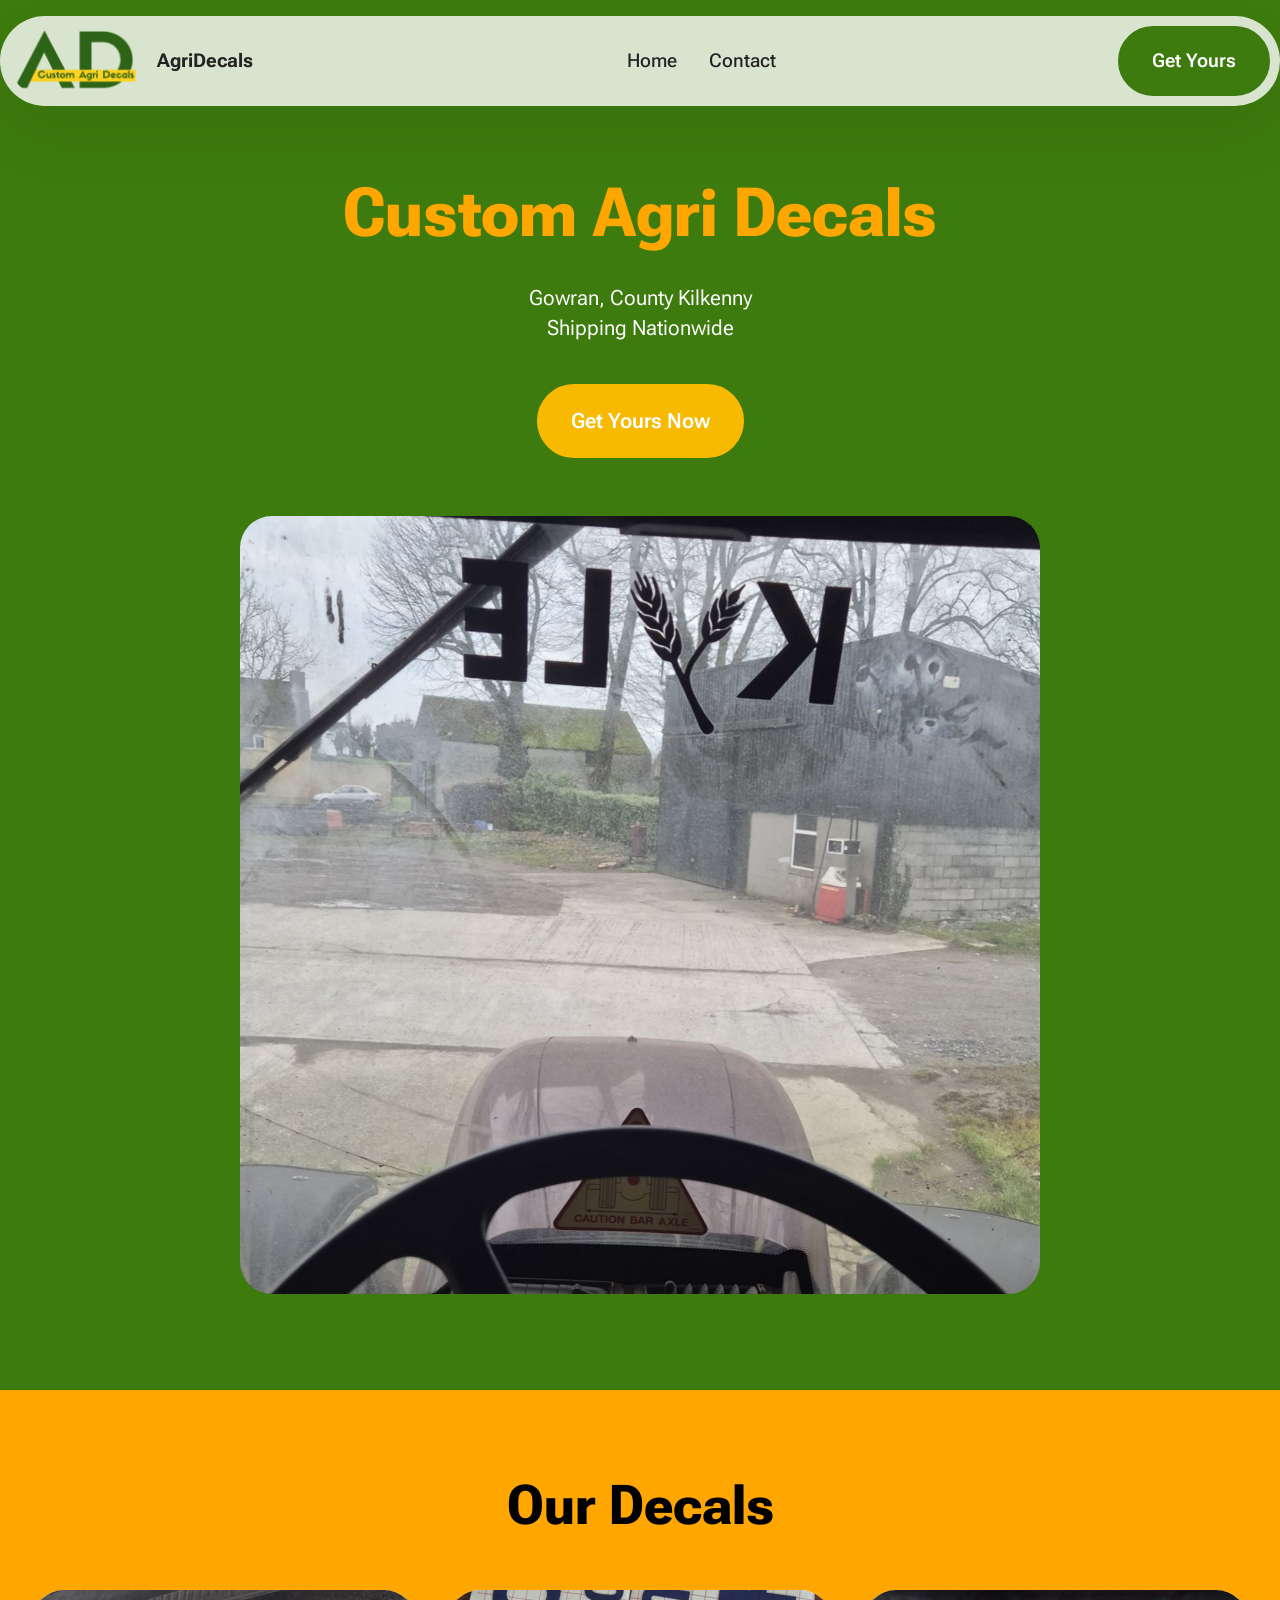
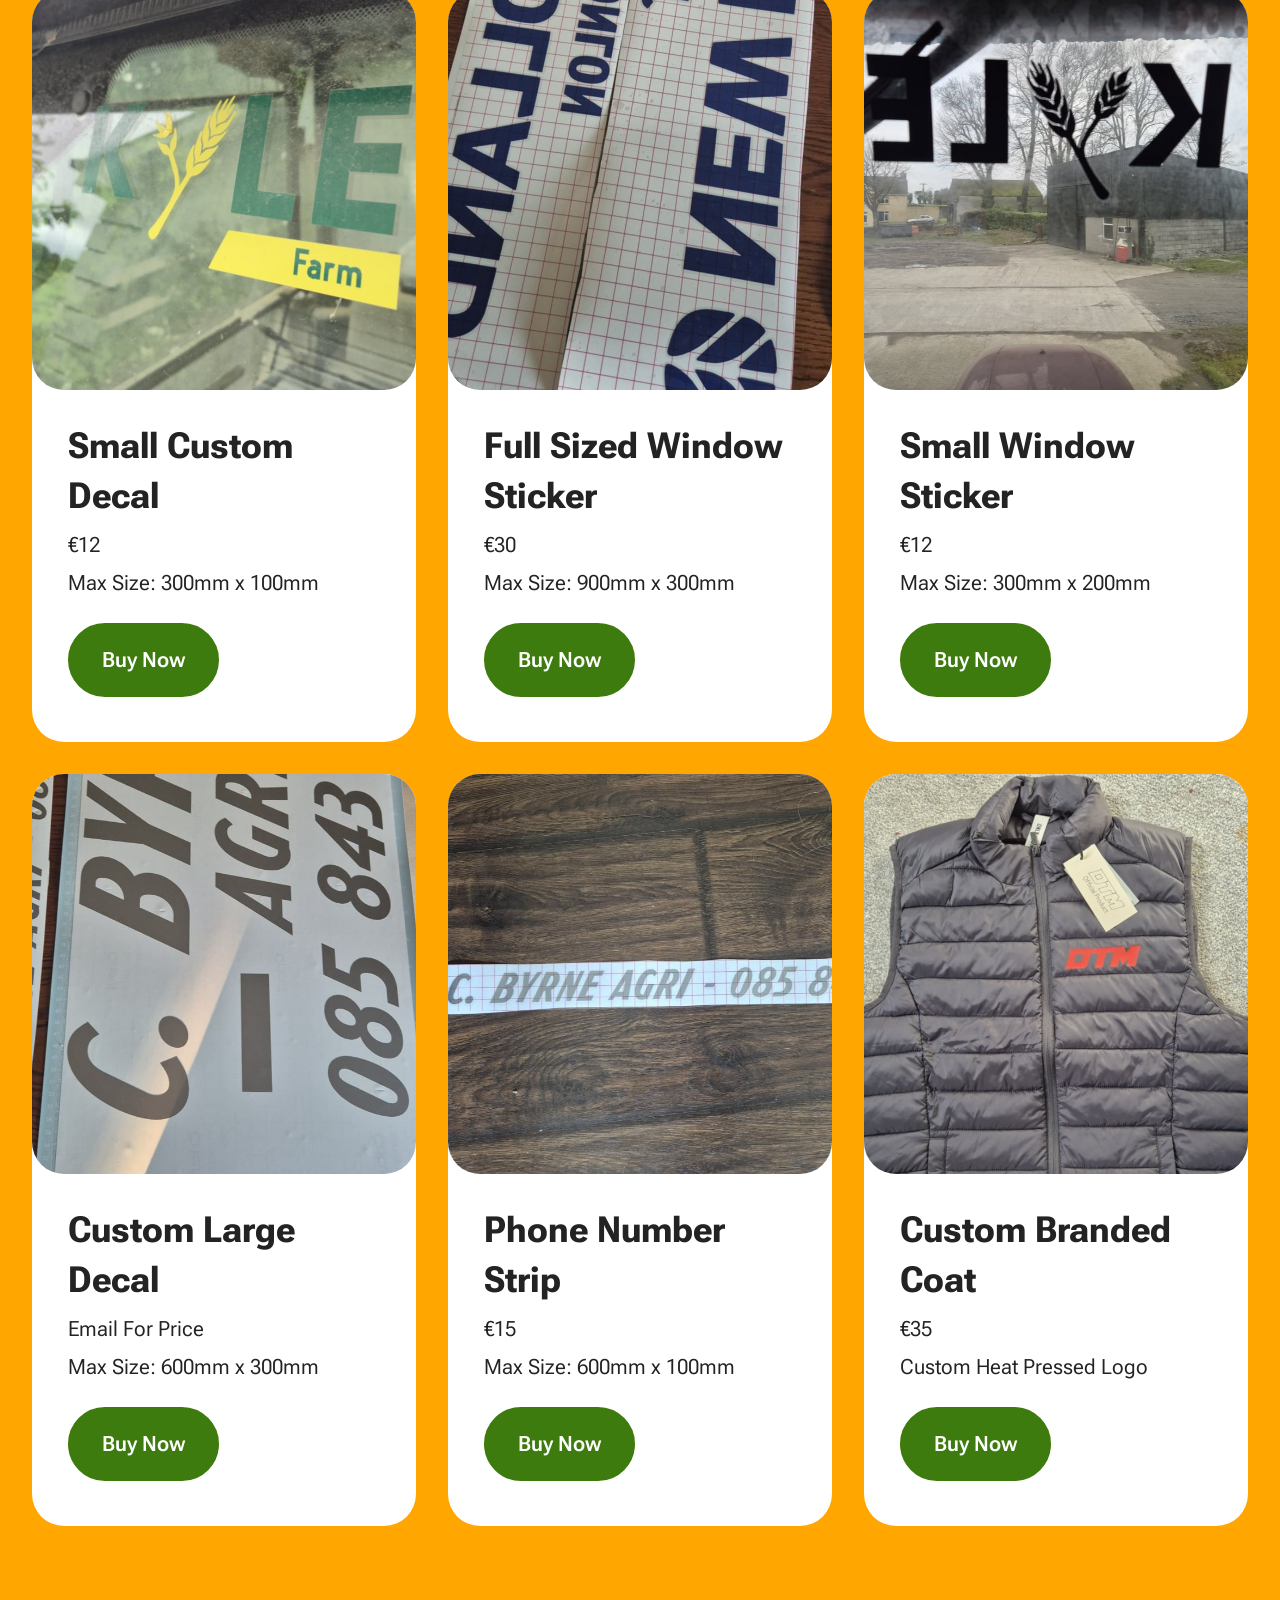
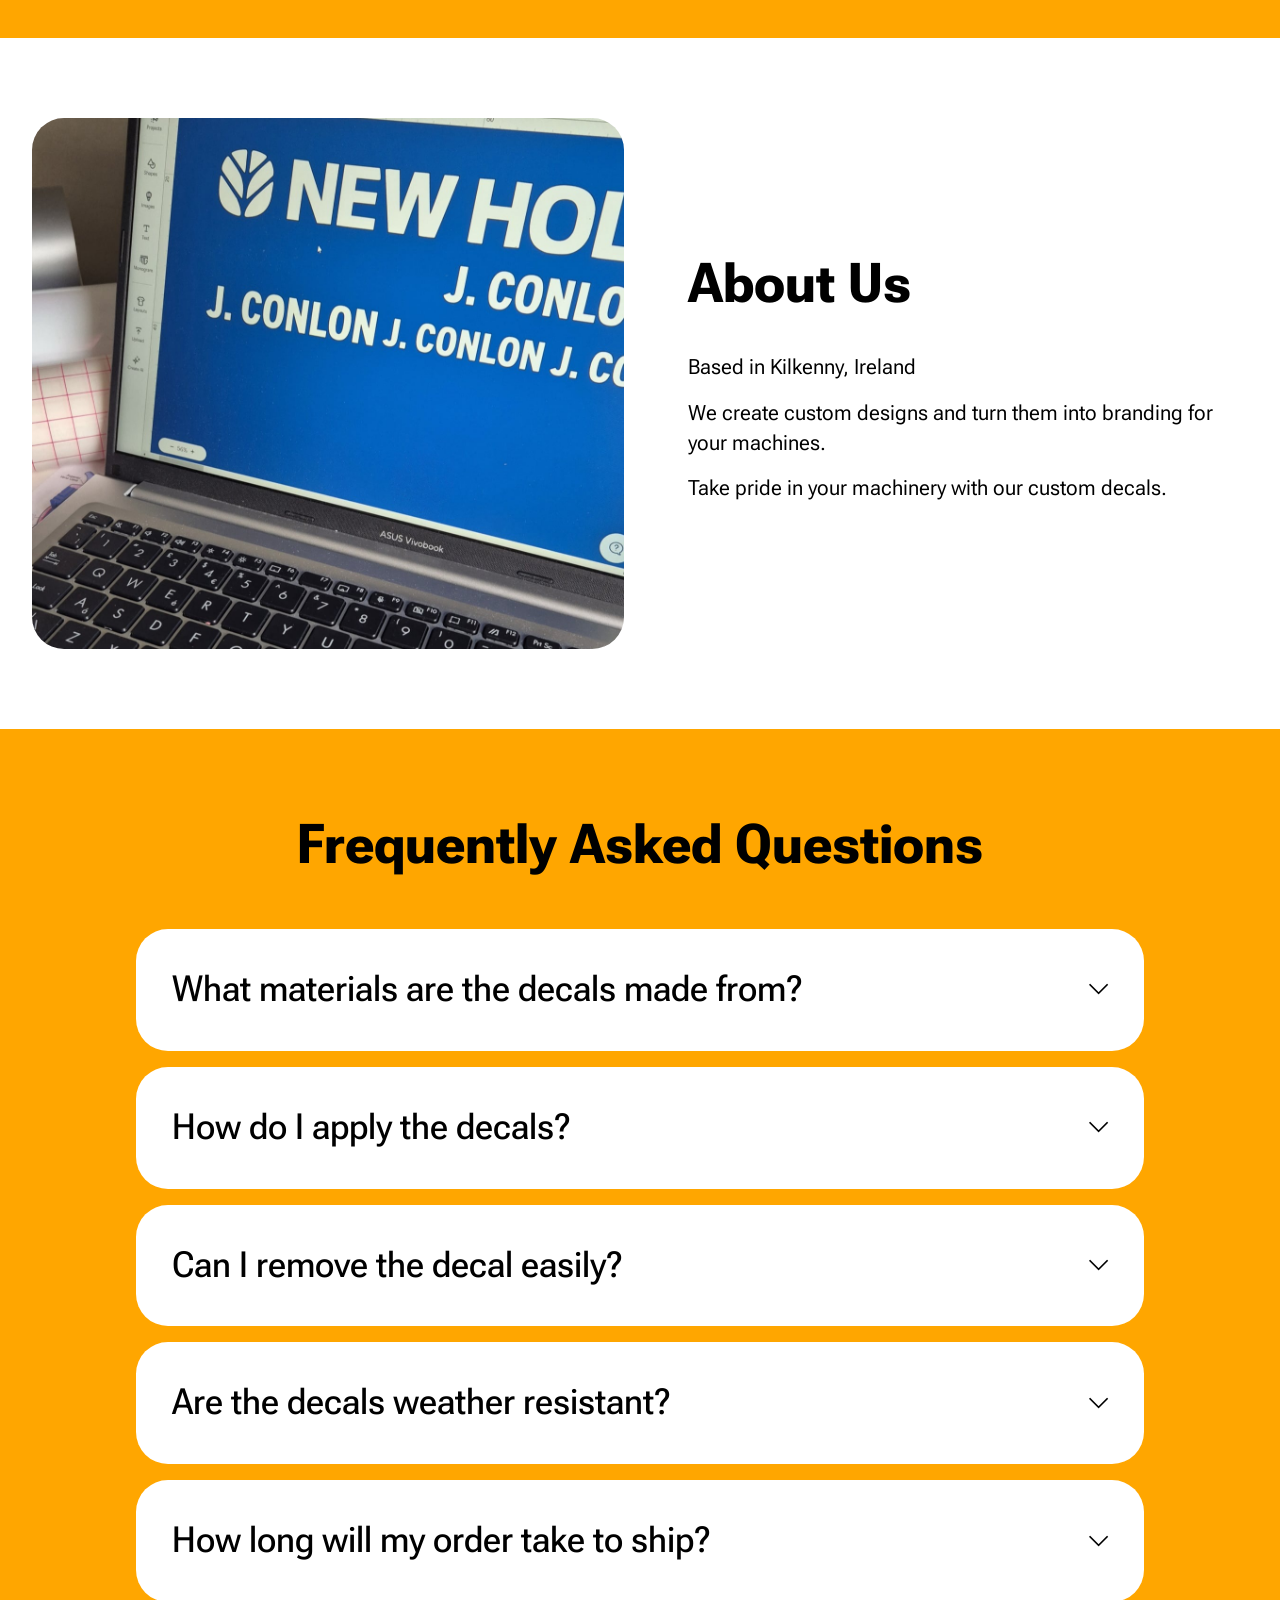
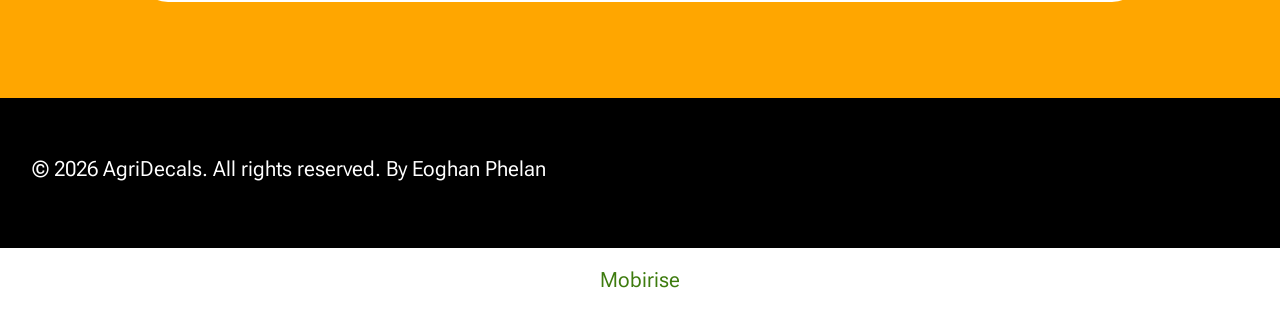
==== index.html @ 3535c344 "Add files via upload" ====
<!DOCTYPE html>
<html  >
<head>
  <!-- Site made with Mobirise Website Builder v6.1.12, https://mobirise.com -->
  <meta charset="UTF-8">
  <meta http-equiv="X-UA-Compatible" content="IE=edge">
  <meta name="generator" content="Mobirise v6.1.12, mobirise.com">
  <meta name="viewport" content="width=device-width, initial-scale=1, minimum-scale=1">
  <link rel="shortcut icon" href="assets/images/ad-128x128.png" type="image/x-icon">
  <meta name="description" content="Quality decals designed for your farm.">
  
  
  <title>AgriDecals</title>
  <link rel="stylesheet" href="assets/web/assets/mobirise-icons2/mobirise2.css">
  <link rel="stylesheet" href="assets/bootstrap/css/bootstrap.min.css">
  <link rel="stylesheet" href="assets/dropdown/css/style.css">
  <link rel="stylesheet" href="assets/theme/css/style.css">
  <link rel="preload" href="https://fonts.googleapis.com/css2?family=Roboto+Flex:wght@400;700&display=swap&display=swap" as="style" onload="this.onload=null;this.rel='stylesheet'">
  <noscript><link rel="stylesheet" href="https://fonts.googleapis.com/css2?family=Roboto+Flex:wght@400;700&display=swap&display=swap"></noscript>
  <link rel="preload" as="style" href="assets/mobirise/css/mbr-additional.css?v=1dNlRp"><link rel="stylesheet" href="assets/mobirise/css/mbr-additional.css?v=1dNlRp" type="text/css">

  
  
  
</head>
<body>
  
  <section data-bs-version="5.1" class="menu menu2 cid-vmfOux37Tw" once="menu" id="menu-5-vmfOux37Tw">
	

	<nav class="navbar navbar-dropdown navbar-fixed-top navbar-expand-lg">
		<div class="container">
			<div class="navbar-brand">
				<span class="navbar-logo">
					<a href="https://mobiri.se">
						<img src="assets/images/ad201-267x267.png" alt="Mobirise Website Builder" style="height: 4.3rem;">
					</a>
				</span>
				<span class="navbar-caption-wrap"><a class="navbar-caption text-black text-primary display-4" href="index.html">AgriDecals</a></span>
			</div>
			<button class="navbar-toggler" type="button" data-toggle="collapse" data-bs-toggle="collapse" data-target="#navbarSupportedContent" data-bs-target="#navbarSupportedContent" aria-controls="navbarNavAltMarkup" aria-expanded="false" aria-label="Toggle navigation">
				<div class="hamburger">
					<span></span>
					<span></span>
					<span></span>
					<span></span>
				</div>
			</button>
			<div class="collapse navbar-collapse" id="navbarSupportedContent">
				<ul class="navbar-nav nav-dropdown" data-app-modern-menu="true"><li class="nav-item">
						<a class="nav-link link text-black text-primary display-4" href="index.html">Home</a>
					</li>
					<li class="nav-item">
						<a class="nav-link link text-black text-primary display-4" href="page1.html" aria-expanded="false">Contact</a>
					</li></ul>
				
				<div class="navbar-buttons mbr-section-btn"><a class="btn btn-primary display-4" href="page2.html">Get Yours</a></div>
			</div>
		</div>
	</nav>
</section>

<section data-bs-version="5.1" class="header13 cid-vmfSdkfpuv" id="header13-0">
  

  
  

  <div class="align-center container">
    <div class="row justify-content-center">
      <div class="col-md-12 mb-5 content-head">
        <h1 class="mbr-section-title mbr-fonts-style display-1"><strong>Custom Agri Decals</strong></h1>
        <p class="mbr-text mbr-fonts-style mt-4 display-7">Gowran, County Kilkenny<br>Shipping Nationwide</p>
        <div class="mbr-section-btn mt-4"><a class="btn btn-warning display-7" href="page2.html">Get Yours Now</a></div>
      </div>
    </div>

    <div class="row justify-content-center">
      <div class="col-12 col-md-8">
        <img src="assets/images/20251228-145826-1695x2260.jpeg" alt="Mobirise Website Builder" title="">
      </div>
    </div>
  </div>
</section>

<section data-bs-version="5.1" class="pricing02 cid-vmfOux9OAW" id="product-list-9-vmfOux9OAW">
    
    
    <div class="container-fluid">
        <div class="row justify-content-center">
            <div class="col-12 content-head">
                <div class="mbr-section-head mb-5">
                    <h4 class="mbr-section-title mbr-fonts-style align-center mb-0 display-2"><strong>Our Decals</strong>
                    </h4>
                    
                    
                </div>
            </div>
        </div>
        <div class="row">
            <div class="item features-image col-12 col-md-6 col-lg-4">
                <div class="item-wrapper">
                    <div class="item-img">
                        <img src="assets/images/1000038123-883x1177.jpeg" alt="Mobirise Website Builder" data-slide-to="0" data-bs-slide-to="0">
                    </div>
                    <div class="item-content">
                        <h5 class="item-title mbr-fonts-style display-5"><strong>Small Custom Decal</strong></h5>
                        <h6 class="item-subtitle mbr-fonts-style display-7">€12</h6>
                        <p class="mbr-text mbr-fonts-style display-7">Max Size: 300mm x 100mm</p>
                        <div class="mbr-section-btn item-footer"><a href="https://wa.link/rd9r7d" class="btn item-btn btn-primary display-7">Buy Now</a></div>
                    </div>

                </div>
            </div>
            <div class="item features-image col-12 col-md-6 col-lg-4">
                <div class="item-wrapper">
                    <div class="item-img">
                        <img src="assets/images/20260526-2031311201-883x947.jpeg" alt="Mobirise Website Builder" data-slide-to="1" data-bs-slide-to="1">
                    </div>
                    <div class="item-content">
                        <h5 class="item-title mbr-fonts-style display-5"><strong>Full Sized Window Sticker</strong></h5>
                        <h6 class="item-subtitle mbr-fonts-style display-7">€30</h6>
                        <p class="mbr-text mbr-fonts-style display-7">Max Size: 900mm x 300mm</p>
                        <div class="mbr-section-btn item-footer"><a href="https://wa.link/hhfujn" class="btn item-btn btn-primary display-7">Buy Now</a></div>
                    </div>
                </div>
            </div>
            <div class="item features-image col-12 col-md-6 col-lg-4">
                <div class="item-wrapper">
                    <div class="item-img">
                        <img src="assets/images/20251228-145822-883x662.jpeg" alt="Mobirise Website Builder" data-slide-to="2" data-bs-slide-to="2">
                    </div>
                    <div class="item-content">
                        <h5 class="item-title mbr-fonts-style display-5"><strong>Small Window Sticker</strong></h5>
                        <h6 class="item-subtitle mbr-fonts-style display-7">€12</h6>
                        <p class="mbr-text mbr-fonts-style display-7">Max Size: 300mm x 200mm</p>
                        <div class="mbr-section-btn item-footer"><a href="https://wa.link/17fkig" class="btn item-btn btn-primary display-7">Buy Now</a></div>
                    </div>
                </div>
            </div>
            <div class="item features-image col-12 col-md-6 col-lg-4">
                <div class="item-wrapper">
                    <div class="item-img">
                        <img src="assets/images/20260526-203133-2-883x1568.jpeg" data-slide-to="3" data-bs-slide-to="3" alt="">
                    </div>
                    <div class="item-content">
                        <h5 class="item-title mbr-fonts-style display-5"><strong>Custom Large Decal</strong></h5>
                        <h6 class="item-subtitle mbr-fonts-style display-7">Email For Price</h6>
                        <p class="mbr-text mbr-fonts-style display-7">Max Size: 600mm x 300mm</p>
                        <div class="mbr-section-btn item-footer"><a href="https://wa.link/3hbka7" class="btn item-btn btn-primary display-7">Buy Now</a></div>
                    </div>
                </div>
            </div>
            
            <div class="item features-image col-12 col-md-6 col-lg-4">
                <div class="item-wrapper">
                    <div class="item-img">
                        <img src="assets/images/20260612-114249-883x1178.jpeg" data-slide-to="4" data-bs-slide-to="4" alt="">
                    </div>
                    <div class="item-content">
                        <h5 class="item-title mbr-fonts-style display-5"><strong>Phone Number Strip</strong></h5>
                        <h6 class="item-subtitle mbr-fonts-style display-7">€15</h6>
                        <p class="mbr-text mbr-fonts-style display-7">Max Size: 600mm x 100mm</p>
                        <div class="mbr-section-btn item-footer"><a href="https://wa.link/2amdon" class="btn item-btn btn-primary display-7">Buy Now</a></div>
                    </div>
                </div>
            </div><div class="item features-image col-12 col-md-6 col-lg-4">
                <div class="item-wrapper">
                    <div class="item-img">
                        <img src="assets/images/20260327-153416-883x1177.jpeg" data-slide-to="5" data-bs-slide-to="5" alt="">
                    </div>
                    <div class="item-content">
                        <h5 class="item-title mbr-fonts-style display-5"><strong>Custom Branded Coat</strong></h5>
                        <h6 class="item-subtitle mbr-fonts-style display-7">€35</h6>
                        <p class="mbr-text mbr-fonts-style display-7">Custom Heat Pressed Logo</p>
                        <div class="mbr-section-btn item-footer"><a href="https://wa.link/3839zt" class="btn item-btn btn-primary display-7">Buy Now</a></div>
                    </div>
                </div>
            </div>
        </div>
    </div>
</section>

<section data-bs-version="5.1" class="article2 cid-vmfOux3oaH" id="about-us-2-vmfOux3oaH">
	

	
	

	<div class="container">
		<div class="row justify-content-center">
			<div class="col-12 col-md-12 col-lg-6 image-wrapper">
				<img class="w-100" src="assets/images/20260611-180954-1256x1465.jpeg" alt="Mobirise Website Builder">
			</div>
			<div class="col-12 col-md-12 col-lg">
				<div class="text-wrapper align-left">
					<h1 class="mbr-section-title mbr-fonts-style mb-4 display-2"><strong>About Us</strong></h1>
					<p class="mbr-text align-left mbr-fonts-style mb-3 display-7">Based in Kilkenny, Ireland</p>

					<p class="mbr-text align-left mbr-fonts-style mb-3 display-7">We create custom designs and turn them into branding for your machines.</p>

					<p class="mbr-text align-left mbr-fonts-style mb-3 display-7">Take pride in your machinery with our custom decals.</p>

					
				</div>
			</div>
		</div>
	</div>
</section>

<section data-bs-version="5.1" class="list1 cid-vmfOux813q" id="faq-1-vmfOux813q">
    
    
    <div class="container">
        <div class="row justify-content-center">
            <div class="col-12 col-md-12 col-lg-10 m-auto">
                <div class="content">
                    <div class="row justify-content-center mb-5">
                        <div class="col-12 content-head">
                            <div class="mbr-section-head">
                                <h4 class="mbr-section-title mbr-fonts-style align-center mb-0 display-2">
                                    <strong>Frequently Asked Questions</strong>
                                </h4>
                                
                            </div>
                        </div>
                    </div>
                    <div id="bootstrap-accordion_7" class="panel-group accordionStyles accordion" role="tablist" aria-multiselectable="true">
                        <div class="card">
                            <div class="card-header" role="tab" id="headingOne">
                                <a role="button" class="panel-title collapsed" data-toggle="collapse" data-bs-toggle="collapse" data-core="" href="#collapse1_7" aria-expanded="false" aria-controls="collapse1">
                                    <h6 class="panel-title-edit mbr-semibold mbr-fonts-style mb-0 display-5">What materials are the decals made from?</h6>
                                    <span class="sign mbr-iconfont mobi-mbri-arrow-down"></span>
                                </a>
                            </div>
                            <div id="collapse1_7" class="panel-collapse noScroll collapse" role="tabpanel" aria-labelledby="headingOne" data-parent="#accordion" data-bs-parent="#bootstrap-accordion_7">
                                <div class="panel-body">
                                    <p class="mbr-fonts-style panel-text display-7">Our decals are crafted from premium vinyl for durability.</p>
                                </div>
                            </div>
                        </div>
                        <div class="card">
                            <div class="card-header" role="tab" id="headingOne">
                                <a role="button" class="panel-title collapsed" data-toggle="collapse" data-bs-toggle="collapse" data-core="" href="#collapse2_7" aria-expanded="false" aria-controls="collapse2">
                                    <h6 class="panel-title-edit mbr-semibold mbr-fonts-style mb-0 display-5">How do I apply the decals?</h6>
                                    <span class="sign mbr-iconfont mobi-mbri-arrow-down"></span>
                                </a>
                            </div>
                            <div id="collapse2_7" class="panel-collapse noScroll collapse" role="tabpanel" aria-labelledby="headingOne" data-parent="#accordion" data-bs-parent="#bootstrap-accordion_7">
                                <div class="panel-body">
                                    <p class="mbr-fonts-style panel-text display-7">Simply follow the step-by-step guide included with your purchase.</p>
                                </div>
                            </div>
                        </div>
                        <div class="card">
                            <div class="card-header" role="tab" id="headingOne">
                                <a role="button" class="panel-title collapsed" data-toggle="collapse" data-bs-toggle="collapse" data-core="" href="#collapse3_7" aria-expanded="false" aria-controls="collapse3">
                                    <h6 class="panel-title-edit mbr-semibold mbr-fonts-style mb-0 display-5">Can I remove the decal easily?</h6>
                                    <span class="sign mbr-iconfont mobi-mbri-arrow-down"></span>
                                </a>
                            </div>
                            <div id="collapse3_7" class="panel-collapse noScroll collapse" role="tabpanel" aria-labelledby="headingOne" data-parent="#accordion" data-bs-parent="#bootstrap-accordion_7">
                                <div class="panel-body">
                                    <p class="mbr-fonts-style panel-text display-7">Yes, our decals can be removed without leaving residue.</p>
                                </div>
                            </div>
                        </div>
                        <div class="card">
                            <div class="card-header" role="tab" id="headingOne">
                                <a role="button" class="panel-title collapsed" data-toggle="collapse" data-bs-toggle="collapse" data-core="" href="#collapse4_7" aria-expanded="false" aria-controls="collapse4">
                                    <h6 class="panel-title-edit mbr-semibold mbr-fonts-style mb-0 display-5">Are the decals weather resistant?</h6>
                                    <span class="sign mbr-iconfont mobi-mbri-arrow-down"></span>
                                </a>
                            </div>
                            <div id="collapse4_7" class="panel-collapse noScroll collapse" role="tabpanel" aria-labelledby="headingOne" data-parent="#accordion" data-bs-parent="#bootstrap-accordion_7">
                                <div class="panel-body">
                                    <p class="mbr-fonts-style panel-text display-7">Absolutely! They are designed to withstand all weather conditions.</p>
                                </div>
                            </div>
                        </div>
                        <div class="card">
                            <div class="card-header" role="tab" id="headingOne">
                                <a role="button" class="panel-title collapsed" data-toggle="collapse" data-bs-toggle="collapse" data-core="" href="#collapse5_7" aria-expanded="false" aria-controls="collapse5">
                                    <h6 class="panel-title-edit mbr-semibold mbr-fonts-style mb-0 display-5">How long will my order take to ship?</h6>
                                    <span class="sign mbr-iconfont mobi-mbri-arrow-down"></span>
                                </a>
                            </div>
                            <div id="collapse5_7" class="panel-collapse noScroll collapse" role="tabpanel" aria-labelledby="headingOne" data-parent="#accordion" data-bs-parent="#bootstrap-accordion_7">
                                <div class="panel-body">
                                    <p class="mbr-fonts-style panel-text display-7">Orders typically ship within 3-5 business days.</p>
                                </div>
                            </div>
                        </div>
                        
                    </div>
                </div>
            </div>
        </div>
    </div>
</section>

<section data-bs-version="5.1" class="footer2 cid-vmfOuxbQuf" once="footers" id="footer-5-vmfOuxbQuf">
    

    
    

    <div class="container">
        <div class="row">
            <div class="col-12 col-lg-6 center mt-2 mb-3">
                <p class="mbr-fonts-style copyright mb-0 display-7">© 2026 AgriDecals. All rights reserved. By Eoghan Phelan</p>
            </div>
            
        </div>
    </div>
</section><section class="display-7" style="padding: 0;align-items: center;justify-content: center;flex-wrap: wrap;    align-content: center;display: flex;position: relative;height: 4rem;"><a href="https://mobiri.se/4547769" style="flex: 1 1;height: 4rem;position: absolute;width: 100%;z-index: 1;"><img alt="" style="height: 4rem;" src="[data-uri]"></a><p style="margin: 0;text-align: center;" class="display-7">&#8204;</p><a style="z-index:1" href="https://mobirise.com">Mobirise </a></section><script src="assets/bootstrap/js/bootstrap.bundle.min.js"></script>  <script src="assets/smoothscroll/smooth-scroll.js"></script>  <script src="assets/ytplayer/index.js"></script>  <script src="assets/dropdown/js/navbar-dropdown.js"></script>  <script src="assets/mbr-switch-arrow/mbr-switch-arrow.js"></script>  <script src="assets/theme/js/script.js"></script>  
  
  
</body>
</html>
---- assets/web/assets/mobirise-icons2/mobirise2.css ----
@font-face {
  font-family: 'Moririse2';
  font-display: swap;
  src:  url('mobirise2.eot?f2bix4');
  src:  url('mobirise2.eot?f2bix4#iefix') format('embedded-opentype'),
    url('mobirise2.woff2?f2bix4') format('woff2'),
    url('mobirise2.woff?f2bix4') format('woff'),
    url('mobirise2.ttf?f2bix4') format('truetype'),
    url('mobirise2.svg?f2bix4#mobirise2') format('svg');
  font-weight: normal;
  font-style: normal;
}

[class^="mobi-"], [class*=" mobi-"] {
  /* use !important to prevent issues with browser extensions that change fonts */
  font-family: 'Moririse2' !important;
  speak: none;
  font-style: normal;
  font-weight: normal;
  font-variant: normal;
  text-transform: none;
  line-height: 1;

  /* Better Font Rendering =========== */
  -webkit-font-smoothing: antialiased;
  -moz-osx-font-smoothing: grayscale;
}

.mobi-mbri-add-submenu:before {
  content: "\e900";
}
.mobi-mbri-alert:before {
  content: "\e901";
}
.mobi-mbri-align-center:before {
  content: "\e902";
}
.mobi-mbri-align-justify:before {
  content: "\e903";
}
.mobi-mbri-align-left:before {
  content: "\e904";
}
.mobi-mbri-align-right:before {
  content: "\e905";
}
.mobi-mbri-android:before {
  content: "\e906";
}
.mobi-mbri-apple:before {
  content: "\e907";
}
.mobi-mbri-arrow-down:before {
  content: "\e908";
}
.mobi-mbri-arrow-next:before {
  content: "\e909";
}
.mobi-mbri-arrow-prev:before {
  content: "\e90a";
}
.mobi-mbri-arrow-up:before {
  content: "\e90b";
}
.mobi-mbri-bold:before {
  content: "\e90c";
}
.mobi-mbri-bookmark:before {
  content: "\e90d";
}
.mobi-mbri-bootstrap:before {
  content: "\e90e";
}
.mobi-mbri-briefcase:before {
  content: "\e90f";
}
.mobi-mbri-browse:before {
  content: "\e910";
}
.mobi-mbri-bulleted-list:before {
  content: "\e911";
}
.mobi-mbri-calendar:before {
  content: "\e912";
}
.mobi-mbri-camera:before {
  content: "\e913";
}
.mobi-mbri-cart-add:before {
  content: "\e914";
}
.mobi-mbri-cart-full:before {
  content: "\e915";
}
.mobi-mbri-cash:before {
  content: "\e916";
}
.mobi-mbri-change-style:before {
  content: "\e917";
}
.mobi-mbri-chat:before {
  content: "\e918";
}
.mobi-mbri-clock:before {
  content: "\e919";
}
.mobi-mbri-close:before {
  content: "\e91a";
}
.mobi-mbri-cloud:before {
  content: "\e91b";
}
.mobi-mbri-code:before {
  content: "\e91c";
}
.mobi-mbri-contact-form:before {
  content: "\e91d";
}
.mobi-mbri-credit-card:before {
  content: "\e91e";
}
.mobi-mbri-cursor-click:before {
  content: "\e91f";
}
.mobi-mbri-cust-feedback:before {
  content: "\e920";
}
.mobi-mbri-database:before {
  content: "\e921";
}
.mobi-mbri-delivery:before {
  content: "\e922";
}
.mobi-mbri-desktop:before {
  content: "\e923";
}
.mobi-mbri-devices:before {
  content: "\e924";
}
.mobi-mbri-down:before {
  content: "\e925";
}
.mobi-mbri-download-2:before {
  content: "\e926";
}
.mobi-mbri-download:before {
  content: "\e927";
}
.mobi-mbri-drag-n-drop-2:before {
  content: "\e928";
}
.mobi-mbri-drag-n-drop:before {
  content: "\e929";
}
.mobi-mbri-edit-2:before {
  content: "\e92a";
}
.mobi-mbri-edit:before {
  content: "\e92b";
}
.mobi-mbri-error:before {
  content: "\e92c";
}
.mobi-mbri-extension:before {
  content: "\e92d";
}
.mobi-mbri-features:before {
  content: "\e92e";
}
.mobi-mbri-file:before {
  content: "\e92f";
}
.mobi-mbri-flag:before {
  content: "\e930";
}
.mobi-mbri-folder:before {
  content: "\e931";
}
.mobi-mbri-gift:before {
  content: "\e932";
}
.mobi-mbri-github:before {
  content: "\e933";
}
.mobi-mbri-globe-2:before {
  content: "\e934";
}
.mobi-mbri-globe:before {
  content: "\e935";
}
.mobi-mbri-growing-chart:before {
  content: "\e936";
}
.mobi-mbri-hearth:before {
  content: "\e937";
}
.mobi-mbri-help:before {
  content: "\e938";
}
.mobi-mbri-home:before {
  content: "\e939";
}
.mobi-mbri-hot-cup:before {
  content: "\e93a";
}
.mobi-mbri-idea:before {
  content: "\e93b";
}
.mobi-mbri-image-gallery:before {
  content: "\e93c";
}
.mobi-mbri-image-slider:before {
  content: "\e93d";
}
.mobi-mbri-info:before {
  content: "\e93e";
}
.mobi-mbri-italic:before {
  content: "\e93f";
}
.mobi-mbri-key:before {
  content: "\e940";
}
.mobi-mbri-laptop:before {
  content: "\e941";
}
.mobi-mbri-layers:before {
  content: "\e942";
}
.mobi-mbri-left-right:before {
  content: "\e943";
}
.mobi-mbri-left:before {
  content: "\e944";
}
.mobi-mbri-letter:before {
  content: "\e945";
}
.mobi-mbri-like:before {
  content: "\e946";
}
.mobi-mbri-link:before {
  content: "\e947";
}
.mobi-mbri-lock:before {
  content: "\e948";
}
.mobi-mbri-login:before {
  content: "\e949";
}
.mobi-mbri-logout:before {
  content: "\e94a";
}
.mobi-mbri-magic-stick:before {
  content: "\e94b";
}
.mobi-mbri-map-pin:before {
  content: "\e94c";
}
.mobi-mbri-menu:before {
  content: "\e94d";
}
.mobi-mbri-mobile-2:before {
  content: "\e94e";
}
.mobi-mbri-mobile-horizontal:before {
  content: "\e94f";
}
.mobi-mbri-mobile:before {
  content: "\e950";
}
.mobi-mbri-mobirise:before {
  content: "\e951";
}
.mobi-mbri-more-horizontal:before {
  content: "\e952";
}
.mobi-mbri-more-vertical:before {
  content: "\e953";
}
.mobi-mbri-music:before {
  content: "\e954";
}
.mobi-mbri-new-file:before {
  content: "\e955";
}
.mobi-mbri-numbered-list:before {
  content: "\e956";
}
.mobi-mbri-opened-folder:before {
  content: "\e957";
}
.mobi-mbri-pages:before {
  content: "\e958";
}
.mobi-mbri-paper-plane:before {
  content: "\e959";
}
.mobi-mbri-paperclip:before {
  content: "\e95a";
}
.mobi-mbri-phone:before {
  content: "\e95b";
}
.mobi-mbri-photo:before {
  content: "\e95c";
}
.mobi-mbri-photos:before {
  content: "\e95d";
}
.mobi-mbri-pin:before {
  content: "\e95e";
}
.mobi-mbri-play:before {
  content: "\e95f";
}
.mobi-mbri-plus:before {
  content: "\e960";
}
.mobi-mbri-preview:before {
  content: "\e961";
}
.mobi-mbri-print:before {
  content: "\e962";
}
.mobi-mbri-protect:before {
  content: "\e963";
}
.mobi-mbri-question:before {
  content: "\e964";
}
.mobi-mbri-quote-left:before {
  content: "\e965";
}
.mobi-mbri-quote-right:before {
  content: "\e966";
}
.mobi-mbri-redo:before {
  content: "\e967";
}
.mobi-mbri-refresh:before {
  content: "\e968";
}
.mobi-mbri-responsive-2:before {
  content: "\e969";
}
.mobi-mbri-responsive:before {
  content: "\e96a";
}
.mobi-mbri-right:before {
  content: "\e96b";
}
.mobi-mbri-rocket:before {
  content: "\e96c";
}
.mobi-mbri-sad-face:before {
  content: "\e96d";
}
.mobi-mbri-sale:before {
  content: "\e96e";
}
.mobi-mbri-save:before {
  content: "\e96f";
}
.mobi-mbri-search:before {
  content: "\e970";
}
.mobi-mbri-setting-2:before {
  content: "\e971";
}
.mobi-mbri-setting-3:before {
  content: "\e972";
}
.mobi-mbri-setting:before {
  content: "\e973";
}
.mobi-mbri-share:before {
  content: "\e974";
}
.mobi-mbri-shopping-bag:before {
  content: "\e975";
}
.mobi-mbri-shopping-basket:before {
  content: "\e976";
}
.mobi-mbri-shopping-cart:before {
  content: "\e977";
}
.mobi-mbri-sites:before {
  content: "\e978";
}
.mobi-mbri-smile-face:before {
  content: "\e979";
}
.mobi-mbri-speed:before {
  content: "\e97a";
}
.mobi-mbri-star:before {
  content: "\e97b";
}
.mobi-mbri-success:before {
  content: "\e97c";
}
.mobi-mbri-sun:before {
  content: "\e97d";
}
.mobi-mbri-sun2:before {
  content: "\e97e";
}
.mobi-mbri-tablet-vertical:before {
  content: "\e97f";
}
.mobi-mbri-tablet:before {
  content: "\e980";
}
.mobi-mbri-target:before {
  content: "\e981";
}
.mobi-mbri-timer:before {
  content: "\e982";
}
.mobi-mbri-to-ftp:before {
  content: "\e983";
}
.mobi-mbri-to-local-drive:before {
  content: "\e984";
}
.mobi-mbri-touch-swipe:before {
  content: "\e985";
}
.mobi-mbri-touch:before {
  content: "\e986";
}
.mobi-mbri-trash:before {
  content: "\e987";
}
.mobi-mbri-underline:before {
  content: "\e988";
}
.mobi-mbri-undo:before {
  content: "\e989";
}
.mobi-mbri-unlink:before {
  content: "\e98a";
}
.mobi-mbri-unlock:before {
  content: "\e98b";
}
.mobi-mbri-up-down:before {
  content: "\e98c";
}
.mobi-mbri-up:before {
  content: "\e98d";
}
.mobi-mbri-update:before {
  content: "\e98e";
}
.mobi-mbri-upload-2:before {
  content: "\e98f";
}
.mobi-mbri-upload:before {
  content: "\e990";
}
.mobi-mbri-user-2:before {
  content: "\e991";
}
.mobi-mbri-user:before {
  content: "\e992";
}
.mobi-mbri-users:before {
  content: "\e993";
}
.mobi-mbri-video-play:before {
  content: "\e994";
}
.mobi-mbri-video:before {
  content: "\e995";
}
.mobi-mbri-watch:before {
  content: "\e996";
}
.mobi-mbri-website-theme-2:before {
  content: "\e997";
}
.mobi-mbri-website-theme:before {
  content: "\e998";
}
.mobi-mbri-wifi:before {
  content: "\e999";
}
.mobi-mbri-windows:before {
  content: "\e99a";
}
.mobi-mbri-zoom-in:before {
  content: "\e99b";
}
.mobi-mbri-zoom-out:before {
  content: "\e99c";
}
---- assets/dropdown/css/style.css ----
.navbar-dropdown {
  left: 0;
  padding: 0;
  position: absolute;
  right: 0;
  top: 0;
  transition: all 0.45s ease;
  z-index: 1030;
  background: #282828; }
  .navbar-dropdown .navbar-logo {
    margin-right: 0.8rem;
    transition: margin 0.3s ease-in-out;
    vertical-align: middle; }
    .navbar-dropdown .navbar-logo img {
      height: 3.125rem;
      transition: all 0.3s ease-in-out; }
    .navbar-dropdown .navbar-logo.mbr-iconfont {
      font-size: 3.125rem;
      line-height: 3.125rem; }
  .navbar-dropdown .navbar-caption {
    font-weight: 700;
    white-space: normal;
    vertical-align: -4px;
    line-height: 3.125rem !important; }
    .navbar-dropdown .navbar-caption, .navbar-dropdown .navbar-caption:hover {
      color: inherit;
      text-decoration: none; }
  .navbar-dropdown .mbr-iconfont + .navbar-caption {
    vertical-align: -1px; }
  .navbar-dropdown.navbar-fixed-top {
    position: fixed; }
  .navbar-dropdown .navbar-brand span {
    vertical-align: -4px; }
  .navbar-dropdown.bg-color.transparent {
    background: none; }
  .navbar-dropdown.navbar-short .navbar-brand {
    padding: 0.625rem 0; }
    .navbar-dropdown.navbar-short .navbar-brand span {
      vertical-align: -1px; }
  .navbar-dropdown.navbar-short .navbar-caption {
    line-height: 2.375rem !important;
    vertical-align: -2px; }
  .navbar-dropdown.navbar-short .navbar-logo {
    margin-right: 0.5rem; }
    .navbar-dropdown.navbar-short .navbar-logo img {
      height: 2.375rem; }
    .navbar-dropdown.navbar-short .navbar-logo.mbr-iconfont {
      font-size: 2.375rem;
      line-height: 2.375rem; }
  .navbar-dropdown.navbar-short .mbr-table-cell {
    height: 3.625rem; }
  .navbar-dropdown .navbar-close {
    left: 0.6875rem;
    position: fixed;
    top: 0.75rem;
    z-index: 1000; }
  .navbar-dropdown .hamburger-icon {
    content: "";
    display: inline-block;
    vertical-align: middle;
    width: 16px;
    -webkit-box-shadow: 0 -6px 0 1px #282828,0 0 0 1px #282828,0 6px 0 1px #282828;
    -moz-box-shadow: 0 -6px 0 1px #282828,0 0 0 1px #282828,0 6px 0 1px #282828;
    box-shadow: 0 -6px 0 1px #282828,0 0 0 1px #282828,0 6px 0 1px #282828; }

.dropdown-menu .dropdown-toggle[data-toggle="dropdown-submenu"]::after {
  border-bottom: 0.35em solid transparent;
  border-left: 0.35em solid;
  border-right: 0;
  border-top: 0.35em solid transparent;
  margin-left: 0.3rem; }

.dropdown-menu .dropdown-item:focus {
  outline: 0; }

.nav-dropdown {
  font-size: 0.75rem;
  font-weight: 500;
  height: auto !important; }
  .nav-dropdown .nav-btn {
    padding-left: 1rem; }
  .nav-dropdown .link {
    margin: .667em 1.667em;
    font-weight: 500;
    padding: 0;
    transition: color .2s ease-in-out; }
    .nav-dropdown .link.dropdown-toggle {
      margin-right: 2.583em; }
      .nav-dropdown .link.dropdown-toggle::after {
        margin-left: .25rem;
        border-top: 0.35em solid;
        border-right: 0.35em solid transparent;
        border-left: 0.35em solid transparent;
        border-bottom: 0; }
      .nav-dropdown .link.dropdown-toggle[aria-expanded="true"] {
        margin: 0;
        padding: 0.667em 3.263em  0.667em 1.667em; }
  .nav-dropdown .link::after,
  .nav-dropdown .dropdown-item::after {
    color: inherit; }
  .nav-dropdown .btn {
    font-size: 0.75rem;
    font-weight: 700;
    letter-spacing: 0;
    margin-bottom: 0;
    padding-left: 1.25rem;
    padding-right: 1.25rem; }
  .nav-dropdown .dropdown-menu {
    border-radius: 0;
    border: 0;
    left: 0;
    margin: 0;
    padding-bottom: 1.25rem;
    padding-top: 1.25rem;
    position: relative; }
  .nav-dropdown .dropdown-submenu {
    margin-left: 0.125rem;
    top: 0; }
  .nav-dropdown .dropdown-item {
    font-weight: 500;
    line-height: 2;
    padding: 0.3846em 4.615em 0.3846em 1.5385em;
    position: relative;
    transition: color .2s ease-in-out, background-color .2s ease-in-out; }
    .nav-dropdown .dropdown-item::after {
      margin-top: -0.3077em;
      position: absolute;
      right: 1.1538em;
      top: 50%; }
    .nav-dropdown .dropdown-item:focus, .nav-dropdown .dropdown-item:hover {
      background: none; }

@media (max-width: 767px) {
  .nav-dropdown.navbar-toggleable-sm {
    bottom: 0;
    display: none;
    left: 0;
    overflow-x: hidden;
    position: fixed;
    top: 0;
    transform: translateX(-100%);
    -ms-transform: translateX(-100%);
    -webkit-transform: translateX(-100%);
    width: 18.75rem;
    z-index: 999; } }
.nav-dropdown.navbar-toggleable-xl {
  bottom: 0;
  display: none;
  left: 0;
  overflow-x: hidden;
  position: fixed;
  top: 0;
  transform: translateX(-100%);
  -ms-transform: translateX(-100%);
  -webkit-transform: translateX(-100%);
  width: 18.75rem;
  z-index: 999; }

.nav-dropdown-sm {
  display: block !important;
  overflow-x: hidden;
  overflow: auto;
  padding-top: 3.875rem; }
  .nav-dropdown-sm::after {
    content: "";
    display: block;
    height: 3rem;
    width: 100%; }
  .nav-dropdown-sm.collapse.in ~ .navbar-close {
    display: block !important; }
  .nav-dropdown-sm.collapsing, .nav-dropdown-sm.collapse.in {
    transform: translateX(0);
    -ms-transform: translateX(0);
    -webkit-transform: translateX(0);
    transition: all 0.25s ease-out;
    -webkit-transition: all 0.25s ease-out;
    background: #282828; }
  .nav-dropdown-sm.collapsing[aria-expanded="false"] {
    transform: translateX(-100%);
    -ms-transform: translateX(-100%);
    -webkit-transform: translateX(-100%); }
  .nav-dropdown-sm .nav-item {
    display: block;
    margin-left: 0 !important;
    padding-left: 0; }
  .nav-dropdown-sm .link,
  .nav-dropdown-sm .dropdown-item {
    border-top: 1px dotted rgba(255, 255, 255, 0.1);
    font-size: 0.8125rem;
    line-height: 1.6;
    margin: 0 !important;
    padding: 0.875rem 2.4rem 0.875rem 1.5625rem !important;
    position: relative;
    white-space: normal; }
    .nav-dropdown-sm .link:focus, .nav-dropdown-sm .link:hover,
    .nav-dropdown-sm .dropdown-item:focus,
    .nav-dropdown-sm .dropdown-item:hover {
      background: rgba(0, 0, 0, 0.2) !important;
      color: #c0a375; }
  .nav-dropdown-sm .nav-btn {
    position: relative;
    padding: 1.5625rem 1.5625rem 0 1.5625rem; }
    .nav-dropdown-sm .nav-btn::before {
      border-top: 1px dotted rgba(255, 255, 255, 0.1);
      content: "";
      left: 0;
      position: absolute;
      top: 0;
      width: 100%; }
    .nav-dropdown-sm .nav-btn + .nav-btn {
      padding-top: 0.625rem; }
      .nav-dropdown-sm .nav-btn + .nav-btn::before {
        display: none; }
  .nav-dropdown-sm .btn {
    padding: 0.625rem 0; }
  .nav-dropdown-sm .dropdown-toggle[data-toggle="dropdown-submenu"]::after {
    margin-left: .25rem;
    border-top: 0.35em solid;
    border-right: 0.35em solid transparent;
    border-left: 0.35em solid transparent;
    border-bottom: 0; }
  .nav-dropdown-sm .dropdown-toggle[data-toggle="dropdown-submenu"][aria-expanded="true"]::after {
    border-top: 0;
    border-right: 0.35em solid transparent;
    border-left: 0.35em solid transparent;
    border-bottom: 0.35em solid; }
  .nav-dropdown-sm .dropdown-menu {
    margin: 0;
    padding: 0;
    position: relative;
    top: 0;
    left: 0;
    width: 100%;
    border: 0;
    float: none;
    border-radius: 0;
    background: none; }
  .nav-dropdown-sm .dropdown-submenu {
    left: 100%;
    margin-left: 0.125rem;
    margin-top: -1.25rem;
    top: 0; }

.navbar-toggleable-sm .nav-dropdown .dropdown-menu {
  position: absolute; }

.navbar-toggleable-sm .nav-dropdown .dropdown-submenu {
  left: 100%;
  margin-left: 0.125rem;
  margin-top: -1.25rem;
  top: 0; }

.navbar-toggleable-sm.opened .nav-dropdown .dropdown-menu {
  position: relative; }

.navbar-toggleable-sm.opened .nav-dropdown .dropdown-submenu {
  left: 0;
  margin-left: 00rem;
  margin-top: 0rem;
  top: 0; }

.is-builder .nav-dropdown.collapsing {
  transition: none !important; }
---- assets/theme/css/style.css ----
@charset "UTF-8";
section {
  background-color: #ffffff;
}

body {
  font-style: normal;
  line-height: 1.5;
  font-weight: 400;
  color: #232323;
  position: relative;
}

button {
  background-color: transparent;
  border-color: transparent;
}

.embla__button,
.carousel-control {
  background-color: #edefea !important;
  opacity: 0.8 !important;
  color: #464845 !important;
  border-color: #edefea !important;
}

.carousel .close,
.modalWindow .close {
  background-color: #edefea !important;
  color: #464845 !important;
  border-color: #edefea !important;
  opacity: 0.8 !important;
}

.carousel .close:hover,
.modalWindow .close:hover {
  opacity: 1 !important;
}

.carousel-indicators li {
  background-color: #edefea !important;
  border: 2px solid #464845 !important;
}

.carousel-indicators li:hover,
.carousel-indicators li:active {
  opacity: 0.8 !important;
}

.embla__button:hover,
.carousel-control:hover {
  background-color: #edefea !important;
  opacity: 1 !important;
}

.modalWindow-video-container {
  height: 80%;
}

section,
.container,
.container-fluid {
  position: relative;
  word-wrap: break-word;
}

a.mbr-iconfont:hover {
  text-decoration: none;
}

.article .lead p,
.article .lead ul,
.article .lead ol,
.article .lead pre,
.article .lead blockquote {
  margin-bottom: 0;
}

a {
  font-style: normal;
  font-weight: 400;
  cursor: pointer;
}
a, a:hover {
  text-decoration: none;
}

.mbr-section-title {
  font-style: normal;
  line-height: 1.3;
}

.mbr-section-subtitle {
  line-height: 1.3;
}

.mbr-text {
  font-style: normal;
  line-height: 1.7;
}

h1,
h2,
h3,
h4,
h5,
h6,
.display-1,
.display-2,
.display-4,
.display-5,
.display-7,
span,
p,
a {
  line-height: 1;
  word-break: break-word;
  word-wrap: break-word;
  font-weight: 400;
}

b,
strong {
  font-weight: bold;
}

input:-webkit-autofill, input:-webkit-autofill:hover, input:-webkit-autofill:focus, input:-webkit-autofill:active {
  transition-delay: 9999s;
  -webkit-transition-property: background-color, color;
  transition-property: background-color, color;
}

textarea[type=hidden] {
  display: none;
}

section {
  background-position: 50% 50%;
  background-repeat: no-repeat;
  background-size: cover;
}
section .mbr-background-video,
section .mbr-background-video-preview {
  position: absolute;
  bottom: 0;
  left: 0;
  right: 0;
  top: 0;
}

.hidden {
  visibility: hidden;
}

.mbr-z-index20 {
  z-index: 20;
}

/*! Base colors */
.mbr-white {
  color: #ffffff;
}

.mbr-black {
  color: #111111;
}

.mbr-bg-white {
  background-color: #ffffff;
}

.mbr-bg-black {
  background-color: #000000;
}

/*! Text-aligns */
.align-left {
  text-align: left;
}

.align-center {
  text-align: center;
}

.align-right {
  text-align: right;
}

/*! Font-weight  */
.mbr-light {
  font-weight: 300;
}

.mbr-regular {
  font-weight: 400;
}

.mbr-semibold {
  font-weight: 500;
}

.mbr-bold {
  font-weight: 700;
}

/*! Media  */
.media-content {
  flex-basis: 100%;
}

.media-container-row {
  display: flex;
  flex-direction: row;
  flex-wrap: wrap;
  justify-content: center;
  align-content: center;
  align-items: start;
}
.media-container-row .media-size-item {
  width: 400px;
}

.media-container-column {
  display: flex;
  flex-direction: column;
  flex-wrap: wrap;
  justify-content: center;
  align-content: center;
  align-items: stretch;
}
.media-container-column > * {
  width: 100%;
}

@media (min-width: 992px) {
  .media-container-row {
    flex-wrap: nowrap;
  }
}
figure {
  margin-bottom: 0;
  overflow: hidden;
}

figure[mbr-media-size] {
  transition: width 0.1s;
}

img,
iframe {
  display: block;
  width: 100%;
}

.card {
  background-color: transparent;
  border: none;
}

.card-box {
  width: 100%;
}

.card-img {
  text-align: center;
  flex-shrink: 0;
  -webkit-flex-shrink: 0;
}

.media {
  max-width: 100%;
  margin: 0 auto;
}

.mbr-figure {
  align-self: center;
}

.media-container > div {
  max-width: 100%;
}

.mbr-figure img,
.card-img img {
  width: 100%;
}

@media (max-width: 991px) {
  .media-size-item {
    width: auto !important;
  }
  .media {
    width: auto;
  }
  .mbr-figure {
    width: 100% !important;
  }
}
/*! Buttons */
.mbr-section-btn {
  margin-left: -0.6rem;
  margin-right: -0.6rem;
  font-size: 0;
}

.btn {
  font-weight: 600;
  border-width: 1px;
  font-style: normal;
  margin: 0.6rem 0.6rem;
  white-space: normal;
  transition: all 0.2s ease-in-out;
  display: inline-flex;
  align-items: center;
  justify-content: center;
  word-break: break-word;
}

.btn-sm {
  font-weight: 600;
  letter-spacing: 0px;
  transition: all 0.3s ease-in-out;
}

.btn-md {
  font-weight: 600;
  letter-spacing: 0px;
  transition: all 0.3s ease-in-out;
}

.btn-lg {
  font-weight: 600;
  letter-spacing: 0px;
  transition: all 0.3s ease-in-out;
}

.btn-form {
  margin: 0;
}
.btn-form:hover {
  cursor: pointer;
}

nav .mbr-section-btn {
  margin-left: 0rem;
  margin-right: 0rem;
}

/*! Btn icon margin */
.btn .mbr-iconfont,
.btn.btn-sm .mbr-iconfont {
  order: 1;
  cursor: pointer;
  margin-left: 0.5rem;
  vertical-align: sub;
}

.btn.btn-md .mbr-iconfont,
.btn.btn-md .mbr-iconfont {
  margin-left: 0.8rem;
}

.mbr-regular {
  font-weight: 400;
}

.mbr-semibold {
  font-weight: 500;
}

.mbr-bold {
  font-weight: 700;
}

[type=submit] {
  -webkit-appearance: none;
}

/*! Full-screen */
.mbr-fullscreen .mbr-overlay {
  min-height: 100vh;
}

.mbr-fullscreen {
  display: flex;
  display: -moz-flex;
  display: -ms-flex;
  display: -o-flex;
  align-items: center;
  min-height: 100vh;
  padding-top: 3rem;
  padding-bottom: 3rem;
}

/*! Map */
.map {
  height: 25rem;
  position: relative;
}
.map iframe {
  width: 100%;
  height: 100%;
}

/*! Scroll to top arrow */
.mbr-arrow-up {
  bottom: 25px;
  right: 90px;
  position: fixed;
  text-align: right;
  z-index: 5000;
  color: #ffffff;
  font-size: 22px;
}

.mbr-arrow-up a {
  background: rgba(0, 0, 0, 0.2);
  border-radius: 50%;
  color: #fff;
  display: inline-block;
  height: 60px;
  width: 60px;
  border: 2px solid #fff;
  outline-style: none !important;
  position: relative;
  text-decoration: none;
  transition: all 0.3s ease-in-out;
  cursor: pointer;
  text-align: center;
}
.mbr-arrow-up a:hover {
  background-color: rgba(0, 0, 0, 0.4);
}
.mbr-arrow-up a i {
  line-height: 60px;
}

.mbr-arrow-up-icon {
  display: block;
  color: #fff;
}

.mbr-arrow-up-icon::before {
  content: "›";
  display: inline-block;
  font-family: serif;
  font-size: 22px;
  line-height: 1;
  font-style: normal;
  position: relative;
  top: 6px;
  left: -4px;
  transform: rotate(-90deg);
}

/*! Arrow Down */
.mbr-arrow {
  position: absolute;
  bottom: 45px;
  left: 50%;
  width: 60px;
  height: 60px;
  cursor: pointer;
  background-color: rgba(80, 80, 80, 0.5);
  border-radius: 50%;
  transform: translateX(-50%);
}
@media (max-width: 767px) {
  .mbr-arrow {
    display: none;
  }
}
.mbr-arrow > a {
  display: inline-block;
  text-decoration: none;
  outline-style: none;
  animation: arrowdown 1.7s ease-in-out infinite;
  color: #ffffff;
}
.mbr-arrow > a > i {
  position: absolute;
  top: -2px;
  left: 15px;
  font-size: 2rem;
}

#scrollToTop a i::before {
  content: "";
  position: absolute;
  display: block;
  border-bottom: 2.5px solid #fff;
  border-left: 2.5px solid #fff;
  width: 27.8%;
  height: 27.8%;
  left: 50%;
  top: 51%;
  transform: translateY(-30%) translateX(-50%) rotate(135deg);
}

@keyframes arrowdown {
  0% {
    transform: translateY(0px);
  }
  50% {
    transform: translateY(-5px);
  }
  100% {
    transform: translateY(0px);
  }
}
@media (max-width: 500px) {
  .mbr-arrow-up {
    left: 0;
    right: 0;
    text-align: center;
  }
}
/*Gradients animation*/
@keyframes gradient-animation {
  from {
    background-position: 0% 100%;
    animation-timing-function: ease-in-out;
  }
  to {
    background-position: 100% 0%;
    animation-timing-function: ease-in-out;
  }
}
.bg-gradient {
  background-size: 200% 200%;
  animation: gradient-animation 5s infinite alternate;
  -webkit-animation: gradient-animation 5s infinite alternate;
}

.menu .navbar-brand {
  display: -webkit-flex;
}
.menu .navbar-brand span {
  display: flex;
  display: -webkit-flex;
}
.menu .navbar-brand .navbar-caption-wrap {
  display: -webkit-flex;
}
.menu .navbar-brand .navbar-logo img {
  display: -webkit-flex;
  width: auto;
}
@media (min-width: 768px) and (max-width: 991px) {
  .menu .navbar-toggleable-sm .navbar-nav {
    display: -ms-flexbox;
  }
}
@media (max-width: 991px) {
  .menu .navbar-collapse {
    max-height: 93.5vh;
  }
  .menu .navbar-collapse.show {
    overflow: auto;
  }
}
@media (min-width: 992px) {
  .menu .navbar-nav.nav-dropdown {
    display: -webkit-flex;
  }
  .menu .navbar-toggleable-sm .navbar-collapse {
    display: -webkit-flex !important;
  }
  .menu .collapsed .navbar-collapse {
    max-height: 93.5vh;
  }
  .menu .collapsed .navbar-collapse.show {
    overflow: auto;
  }
}
@media (max-width: 767px) {
  .menu .navbar-collapse {
    max-height: 80vh;
  }
}

.nav-link .mbr-iconfont {
  margin-right: 0.5rem;
}

.navbar {
  display: -webkit-flex;
  -webkit-flex-wrap: wrap;
  -webkit-align-items: center;
  -webkit-justify-content: space-between;
}

.navbar-collapse {
  -webkit-flex-basis: 100%;
  -webkit-flex-grow: 1;
  -webkit-align-items: center;
}

.nav-dropdown .link {
  padding: 0.667em 1.667em !important;
  margin: 0 !important;
}

.nav {
  display: -webkit-flex;
  -webkit-flex-wrap: wrap;
}

.row {
  display: -webkit-flex;
  -webkit-flex-wrap: wrap;
}

.justify-content-center {
  -webkit-justify-content: center;
}

.form-inline {
  display: -webkit-flex;
}

.card-wrapper {
  -webkit-flex: 1;
}

.carousel-control {
  z-index: 10;
  display: -webkit-flex;
}

.carousel-controls {
  display: -webkit-flex;
}

.media {
  display: -webkit-flex;
}

.form-group:focus {
  outline: none;
}

.jq-selectbox__select {
  padding: 7px 0;
  position: relative;
}

.jq-selectbox__dropdown {
  overflow: hidden;
  border-radius: 10px;
  position: absolute;
  top: 100%;
  left: 0 !important;
  width: 100% !important;
}

.jq-selectbox__trigger-arrow {
  right: 0;
  transform: translateY(-50%);
}

.jq-selectbox li {
  padding: 1.07em 0.5em;
}

input[type=range] {
  padding-left: 0 !important;
  padding-right: 0 !important;
}

.modal-dialog,
.modal-content {
  height: 100%;
}

.modal-dialog .carousel-inner {
  height: calc(100vh - 1.75rem);
}
@media (max-width: 575px) {
  .modal-dialog .carousel-inner {
    height: calc(100vh - 1rem);
  }
}

.carousel-item {
  text-align: center;
}

.carousel-item img {
  margin: auto;
}

.navbar-toggler {
  align-self: flex-start;
  padding: 0.25rem 0.75rem;
  font-size: 1.25rem;
  line-height: 1;
  background: transparent;
  border: 1px solid transparent;
  border-radius: 0.25rem;
}

.navbar-toggler:focus,
.navbar-toggler:hover {
  text-decoration: none;
  box-shadow: none;
}

.navbar-toggler-icon {
  display: inline-block;
  width: 1.5em;
  height: 1.5em;
  vertical-align: middle;
  content: "";
  background: no-repeat center center;
  background-size: 100% 100%;
}

.navbar-toggler-left {
  position: absolute;
  left: 1rem;
}

.navbar-toggler-right {
  position: absolute;
  right: 1rem;
}

.card-img {
  width: auto;
}

.menu .navbar.collapsed:not(.beta-menu) {
  flex-direction: column;
}

.carousel-item.active,
.carousel-item-next,
.carousel-item-prev {
  display: flex;
}

.note-air-layout .dropup .dropdown-menu,
.note-air-layout .navbar-fixed-bottom .dropdown .dropdown-menu {
  bottom: initial !important;
}

html,
body {
  height: auto;
  min-height: 100vh;
}

.dropup .dropdown-toggle::after {
  display: none;
}

.form-asterisk {
  font-family: initial;
  position: absolute;
  top: -2px;
  font-weight: normal;
}

.form-control-label {
  position: relative;
  cursor: pointer;
  margin-bottom: 0.357em;
  padding: 0;
}

.alert {
  color: #ffffff;
  border-radius: 0;
  border: 0;
  font-size: 1.1rem;
  line-height: 1.5;
  margin-bottom: 1.875rem;
  padding: 1.25rem;
  position: relative;
  text-align: center;
}
.alert.alert-form::after {
  background-color: inherit;
  bottom: -7px;
  content: "";
  display: block;
  height: 14px;
  left: 50%;
  margin-left: -7px;
  position: absolute;
  transform: rotate(45deg);
  width: 14px;
}

.form-control {
  background-color: #ffffff;
  background-clip: border-box;
  color: #232323;
  line-height: 1rem !important;
  height: auto;
  padding: 1.2rem 2rem;
  transition: border-color 0.25s ease 0s;
  border: 1px solid transparent !important;
  border-radius: 4px;
  box-shadow: rgba(0, 0, 0, 0.07) 0px 1px 1px 0px, rgba(0, 0, 0, 0.07) 0px 1px 3px 0px, rgba(0, 0, 0, 0.03) 0px 0px 0px 1px;
}
.form-active .form-control:invalid {
  border-color: red;
}

.row > * {
  padding-right: 1rem;
  padding-left: 1rem;
}

form .row {
  margin-left: -0.6rem;
  margin-right: -0.6rem;
}
form .row [class*=col] {
  padding-left: 0.6rem;
  padding-right: 0.6rem;
}

form .mbr-section-btn {
  padding-left: 0.6rem;
  padding-right: 0.6rem;
}

form .form-check-input {
  margin-top: 0.5;
}

textarea.form-control {
  line-height: 1.5rem !important;
}

.form-group {
  margin-bottom: 1.2rem;
}

.form-control,
form .btn {
  min-height: 48px;
}

.gdpr-block label span.textGDPR input[name=gdpr] {
  top: 7px;
}

.form-control:focus {
  box-shadow: none;
}

:focus {
  outline: none;
}

.mbr-overlay {
  background-color: #000;
  bottom: 0;
  left: 0;
  opacity: 0.5;
  position: absolute;
  right: 0;
  top: 0;
  z-index: 0;
  pointer-events: none;
}

blockquote {
  font-style: italic;
  padding: 3rem;
  font-size: 1.09rem;
  position: relative;
  border-left: 3px solid;
}

ul,
ol,
pre,
blockquote {
  margin-bottom: 2.3125rem;
}

.mt-4 {
  margin-top: 2rem !important;
}

.mb-4 {
  margin-bottom: 2rem !important;
}

.container,
.container-fluid {
  padding-left: 16px;
  padding-right: 16px;
}

.row {
  margin-left: -16px;
  margin-right: -16px;
}
.row > [class*=col] {
  padding-left: 16px;
  padding-right: 16px;
}

@media (min-width: 992px) {
  .container-fluid {
    padding-left: 32px;
    padding-right: 32px;
  }
}
@media (max-width: 991px) {
  .mbr-container {
    padding-left: 16px;
    padding-right: 16px;
  }
}
.app-video-wrapper > img {
  opacity: 1;
}

.app-video-wrapper {
  background: transparent;
}

.item {
  position: relative;
}

.dropdown-menu .dropdown-menu {
  left: 100%;
}

.dropdown-item + .dropdown-menu {
  display: none;
}

.dropdown-item:hover + .dropdown-menu,
.dropdown-menu:hover {
  display: block;
}

@media (min-aspect-ratio: 16/9) {
  .mbr-video-foreground {
    height: 300% !important;
    top: -100% !important;
  }
}
@media (max-aspect-ratio: 16/9) {
  .mbr-video-foreground {
    width: 300% !important;
    left: -100% !important;
  }
}.engine {
	position: absolute;
	text-indent: -2400px;
	text-align: center;
	padding: 0;
	top: 0;
	left: -2400px;
}
---- assets/mobirise/css/mbr-additional.css ----
.btn {
  border-width: 2px;
}
img,
.card-wrap,
.card-wrapper,
.video-wrapper,
.mbr-figure iframe,
.google-map iframe,
.slide-content,
.plan,
.card,
.item-wrapper {
  border-radius: 2rem !important;
}
.video-wrapper {
  overflow: hidden;
}
body {
  background-color: #ffa600;
}
body {
  font-family: Roboto Flex;
}
.display-1 {
  font-family: 'Roboto Flex', sans-serif;
  font-size: 5rem;
  line-height: 1;
}
.display-1 > .mbr-iconfont {
  font-size: 6.25rem;
}
.display-2 {
  font-family: 'Roboto Flex', sans-serif;
  font-size: 4rem;
  line-height: 1;
}
.display-2 > .mbr-iconfont {
  font-size: 5rem;
}
.display-4 {
  font-family: 'Roboto Flex', sans-serif;
  font-size: 1.2rem;
  line-height: 1.5;
}
.display-4 > .mbr-iconfont {
  font-size: 1.5rem;
}
.display-5 {
  font-family: 'Roboto Flex', sans-serif;
  font-size: 2.5rem;
  line-height: 1.5;
}
.display-5 > .mbr-iconfont {
  font-size: 3.125rem;
}
.display-7 {
  font-family: 'Roboto Flex', sans-serif;
  font-size: 1.4rem;
  line-height: 1.3;
}
.display-7 > .mbr-iconfont {
  font-size: 1.75rem;
}
/* ---- Fluid typography for mobile devices ---- */
/* 1.4 - font scale ratio ( bootstrap == 1.42857 ) */
/* 100vw - current viewport width */
/* (48 - 20)  48 == 48rem == 768px, 20 == 20rem == 320px(minimal supported viewport) */
/* 0.65 - min scale variable, may vary */
@media (max-width: 992px) {
  .display-1 {
    font-size: 4rem;
  }
}
@media (max-width: 768px) {
  .display-1 {
    font-size: 3.5rem;
    font-size: calc( 2.4rem + (5 - 2.4) * ((100vw - 20rem) / (48 - 20)));
    line-height: calc( 1.1 * (2.4rem + (5 - 2.4) * ((100vw - 20rem) / (48 - 20))));
  }
  .display-2 {
    font-size: 3.2rem;
    font-size: calc( 2.05rem + (4 - 2.05) * ((100vw - 20rem) / (48 - 20)));
    line-height: calc( 1.3 * (2.05rem + (4 - 2.05) * ((100vw - 20rem) / (48 - 20))));
  }
  .display-4 {
    font-size: 0.96rem;
    font-size: calc( 1.07rem + (1.2 - 1.07) * ((100vw - 20rem) / (48 - 20)));
    line-height: calc( 1.4 * (1.07rem + (1.2 - 1.07) * ((100vw - 20rem) / (48 - 20))));
  }
  .display-5 {
    font-size: 2rem;
    font-size: calc( 1.525rem + (2.5 - 1.525) * ((100vw - 20rem) / (48 - 20)));
    line-height: calc( 1.4 * (1.525rem + (2.5 - 1.525) * ((100vw - 20rem) / (48 - 20))));
  }
  .display-7 {
    font-size: 1.12rem;
    font-size: calc( 1.14rem + (1.4 - 1.14) * ((100vw - 20rem) / (48 - 20)));
    line-height: calc( 1.4 * (1.14rem + (1.4 - 1.14) * ((100vw - 20rem) / (48 - 20))));
  }
}
@media (min-width: 992px) and (max-width: 1400px) {
  .display-1 {
    font-size: 3.5rem;
    font-size: calc( 2.4rem + (5 - 2.4) * ((100vw - 62rem) / (87 - 62)));
    line-height: calc( 1.1 * (2.4rem + (5 - 2.4) * ((100vw - 62rem) / (87 - 62))));
  }
  .display-2 {
    font-size: 3.2rem;
    font-size: calc( 2.05rem + (4 - 2.05) * ((100vw - 62rem) / (87 - 62)));
    line-height: calc( 1.3 * (2.05rem + (4 - 2.05) * ((100vw - 62rem) / (87 - 62))));
  }
  .display-4 {
    font-size: 0.96rem;
    font-size: calc( 1.07rem + (1.2 - 1.07) * ((100vw - 62rem) / (87 - 62)));
    line-height: calc( 1.4 * (1.07rem + (1.2 - 1.07) * ((100vw - 62rem) / (87 - 62))));
  }
  .display-5 {
    font-size: 2rem;
    font-size: calc( 1.525rem + (2.5 - 1.525) * ((100vw - 62rem) / (87 - 62)));
    line-height: calc( 1.4 * (1.525rem + (2.5 - 1.525) * ((100vw - 62rem) / (87 - 62))));
  }
  .display-7 {
    font-size: 1.12rem;
    font-size: calc( 1.14rem + (1.4 - 1.14) * ((100vw - 62rem) / (87 - 62)));
    line-height: calc( 1.4 * (1.14rem + (1.4 - 1.14) * ((100vw - 62rem) / (87 - 62))));
  }
}
/* Buttons */
.btn {
  padding: 1.25rem 2rem;
  border-radius: 4px;
}
@media (max-width: 767px) {
  .btn {
    padding: 0.75rem 1.5rem;
  }
}
.btn-sm {
  padding: 0.6rem 1.2rem;
  border-radius: 4px;
}
.btn-md {
  padding: 0.6rem 1.2rem;
  border-radius: 4px;
}
.btn-lg {
  padding: 1.25rem 2rem;
  border-radius: 4px;
}
.bg-primary {
  background-color: #3d7b0e !important;
}
.bg-success {
  background-color: #27d182 !important;
}
.bg-info {
  background-color: #0dc6eb !important;
}
.bg-warning {
  background-color: #f8ba00 !important;
}
.bg-danger {
  background-color: #d32535 !important;
}
.btn-primary,
.btn-primary:active {
  background-color: #3d7b0e !important;
  border-color: #3d7b0e !important;
  color: #ffffff !important;
  box-shadow: none;
}
.btn-primary:hover,
.btn-primary:focus,
.btn-primary.focus,
.btn-primary.active {
  color: inherit;
  background-color: #54a913 !important;
  border-color: #54a913 !important;
  box-shadow: none;
}
.btn-primary.disabled,
.btn-primary:disabled {
  color: #ffffff !important;
  background-color: #54a913 !important;
  border-color: #54a913 !important;
}
.btn-secondary,
.btn-secondary:active {
  background-color: #277da1 !important;
  border-color: #277da1 !important;
  color: #ffffff !important;
  box-shadow: none;
}
.btn-secondary:hover,
.btn-secondary:focus,
.btn-secondary.focus,
.btn-secondary.active {
  color: inherit;
  background-color: #319dca !important;
  border-color: #319dca !important;
  box-shadow: none;
}
.btn-secondary.disabled,
.btn-secondary:disabled {
  color: #ffffff !important;
  background-color: #319dca !important;
  border-color: #319dca !important;
}
.btn-info,
.btn-info:active {
  background-color: #0dc6eb !important;
  border-color: #0dc6eb !important;
  color: #ffffff !important;
  box-shadow: none;
}
.btn-info:hover,
.btn-info:focus,
.btn-info.focus,
.btn-info.active {
  color: inherit;
  background-color: #37d4f4 !important;
  border-color: #37d4f4 !important;
  box-shadow: none;
}
.btn-info.disabled,
.btn-info:disabled {
  color: #ffffff !important;
  background-color: #37d4f4 !important;
  border-color: #37d4f4 !important;
}
.btn-success,
.btn-success:active {
  background-color: #27d182 !important;
  border-color: #27d182 !important;
  color: #ffffff !important;
  box-shadow: none;
}
.btn-success:hover,
.btn-success:focus,
.btn-success.focus,
.btn-success.active {
  color: inherit;
  background-color: #4dde9b !important;
  border-color: #4dde9b !important;
  box-shadow: none;
}
.btn-success.disabled,
.btn-success:disabled {
  color: #ffffff !important;
  background-color: #4dde9b !important;
  border-color: #4dde9b !important;
}
.btn-warning,
.btn-warning:active {
  background-color: #f8ba00 !important;
  border-color: #f8ba00 !important;
  color: #ffffff !important;
  box-shadow: none;
}
.btn-warning:hover,
.btn-warning:focus,
.btn-warning.focus,
.btn-warning.active {
  color: inherit;
  background-color: #ffca2c !important;
  border-color: #ffca2c !important;
  box-shadow: none;
}
.btn-warning.disabled,
.btn-warning:disabled {
  color: #ffffff !important;
  background-color: #ffca2c !important;
  border-color: #ffca2c !important;
}
.btn-danger,
.btn-danger:active {
  background-color: #d32535 !important;
  border-color: #d32535 !important;
  color: #ffffff !important;
  box-shadow: none;
}
.btn-danger:hover,
.btn-danger:focus,
.btn-danger.focus,
.btn-danger.active {
  color: inherit;
  background-color: #e04b59 !important;
  border-color: #e04b59 !important;
  box-shadow: none;
}
.btn-danger.disabled,
.btn-danger:disabled {
  color: #ffffff !important;
  background-color: #e04b59 !important;
  border-color: #e04b59 !important;
}
.btn-white,
.btn-white:active {
  background-color: #eff0ec !important;
  border-color: #eff0ec !important;
  color: #757b62 !important;
  box-shadow: none;
}
.btn-white:hover,
.btn-white:focus,
.btn-white.focus,
.btn-white.active {
  color: inherit;
  background-color: #ffffff !important;
  border-color: #ffffff !important;
  box-shadow: none;
}
.btn-white.disabled,
.btn-white:disabled {
  color: #757b62 !important;
  background-color: #ffffff !important;
  border-color: #ffffff !important;
}
.btn-black,
.btn-black:active {
  background-color: #232323 !important;
  border-color: #232323 !important;
  color: #ffffff !important;
  box-shadow: none;
}
.btn-black:hover,
.btn-black:focus,
.btn-black.focus,
.btn-black.active {
  color: inherit;
  background-color: #3d3d3d !important;
  border-color: #3d3d3d !important;
  box-shadow: none;
}
.btn-black.disabled,
.btn-black:disabled {
  color: #ffffff !important;
  background-color: #3d3d3d !important;
  border-color: #3d3d3d !important;
}
.btn-primary-outline,
.btn-primary-outline:active {
  background-color: transparent !important;
  border-color: #3d7b0e;
  color: #3d7b0e;
}
.btn-primary-outline:hover,
.btn-primary-outline:focus,
.btn-primary-outline.focus,
.btn-primary-outline.active {
  color: #162d05 !important;
  background-color: transparent !important;
  border-color: #162d05 !important;
  box-shadow: none !important;
}
.btn-primary-outline.disabled,
.btn-primary-outline:disabled {
  color: #ffffff !important;
  background-color: #3d7b0e !important;
  border-color: #3d7b0e !important;
}
.btn-secondary-outline,
.btn-secondary-outline:active {
  background-color: transparent !important;
  border-color: #277da1;
  color: #277da1;
}
.btn-secondary-outline:hover,
.btn-secondary-outline:focus,
.btn-secondary-outline.focus,
.btn-secondary-outline.active {
  color: #16475b !important;
  background-color: transparent !important;
  border-color: #16475b !important;
  box-shadow: none !important;
}
.btn-secondary-outline.disabled,
.btn-secondary-outline:disabled {
  color: #ffffff !important;
  background-color: #277da1 !important;
  border-color: #277da1 !important;
}
.btn-info-outline,
.btn-info-outline:active {
  background-color: transparent !important;
  border-color: #0dc6eb;
  color: #0dc6eb;
}
.btn-info-outline:hover,
.btn-info-outline:focus,
.btn-info-outline.focus,
.btn-info-outline.active {
  color: #088199 !important;
  background-color: transparent !important;
  border-color: #088199 !important;
  box-shadow: none !important;
}
.btn-info-outline.disabled,
.btn-info-outline:disabled {
  color: #ffffff !important;
  background-color: #0dc6eb !important;
  border-color: #0dc6eb !important;
}
.btn-success-outline,
.btn-success-outline:active {
  background-color: transparent !important;
  border-color: #27d182;
  color: #27d182;
}
.btn-success-outline:hover,
.btn-success-outline:focus,
.btn-success-outline.focus,
.btn-success-outline.active {
  color: #198855 !important;
  background-color: transparent !important;
  border-color: #198855 !important;
  box-shadow: none !important;
}
.btn-success-outline.disabled,
.btn-success-outline:disabled {
  color: #ffffff !important;
  background-color: #27d182 !important;
  border-color: #27d182 !important;
}
.btn-warning-outline,
.btn-warning-outline:active {
  background-color: transparent !important;
  border-color: #f8ba00;
  color: #f8ba00;
}
.btn-warning-outline:hover,
.btn-warning-outline:focus,
.btn-warning-outline.focus,
.btn-warning-outline.active {
  color: #a17900 !important;
  background-color: transparent !important;
  border-color: #a17900 !important;
  box-shadow: none !important;
}
.btn-warning-outline.disabled,
.btn-warning-outline:disabled {
  color: #ffffff !important;
  background-color: #f8ba00 !important;
  border-color: #f8ba00 !important;
}
.btn-danger-outline,
.btn-danger-outline:active {
  background-color: transparent !important;
  border-color: #d32535;
  color: #d32535;
}
.btn-danger-outline:hover,
.btn-danger-outline:focus,
.btn-danger-outline.focus,
.btn-danger-outline.active {
  color: #891822 !important;
  background-color: transparent !important;
  border-color: #891822 !important;
  box-shadow: none !important;
}
.btn-danger-outline.disabled,
.btn-danger-outline:disabled {
  color: #ffffff !important;
  background-color: #d32535 !important;
  border-color: #d32535 !important;
}
.btn-black-outline,
.btn-black-outline:active {
  background-color: transparent !important;
  border-color: #232323;
  color: #232323;
}
.btn-black-outline:hover,
.btn-black-outline:focus,
.btn-black-outline.focus,
.btn-black-outline.active {
  color: #000000 !important;
  background-color: transparent !important;
  border-color: #000000 !important;
  box-shadow: none !important;
}
.btn-black-outline.disabled,
.btn-black-outline:disabled {
  color: #ffffff !important;
  background-color: #232323 !important;
  border-color: #232323 !important;
}
.btn-white-outline,
.btn-white-outline:active {
  background-color: transparent !important;
  border-color: #fafafa;
  color: #fafafa;
}
.btn-white-outline:hover,
.btn-white-outline:focus,
.btn-white-outline.focus,
.btn-white-outline.active {
  color: #cfcfcf !important;
  background-color: transparent !important;
  border-color: #cfcfcf !important;
  box-shadow: none !important;
}
.btn-white-outline.disabled,
.btn-white-outline:disabled {
  color: #7a7a7a !important;
  background-color: #fafafa !important;
  border-color: #fafafa !important;
}
.text-primary {
  color: #3d7b0e !important;
}
.text-secondary {
  color: #277da1 !important;
}
.text-success {
  color: #27d182 !important;
}
.text-info {
  color: #0dc6eb !important;
}
.text-warning {
  color: #f8ba00 !important;
}
.text-danger {
  color: #d32535 !important;
}
.text-white {
  color: #fafafa !important;
}
.text-black {
  color: #232323 !important;
}
a.text-primary:hover,
a.text-primary:focus,
a.text-primary.active {
  color: #101f04 !important;
}
a.text-secondary:hover,
a.text-secondary:focus,
a.text-secondary.active {
  color: #133d4f !important;
}
a.text-success:hover,
a.text-success:focus,
a.text-success.active {
  color: #177b4d !important;
}
a.text-info:hover,
a.text-info:focus,
a.text-info.active {
  color: #08758a !important;
}
a.text-warning:hover,
a.text-warning:focus,
a.text-warning.active {
  color: #926e00 !important;
}
a.text-danger:hover,
a.text-danger:focus,
a.text-danger.active {
  color: #7c161f !important;
}
a.text-white:hover,
a.text-white:focus,
a.text-white.active {
  color: #c7c7c7 !important;
}
a.text-black:hover,
a.text-black:focus,
a.text-black.active {
  color: #000000 !important;
}
a[class*="text-"]:not(.nav-link):not(.dropdown-item):not([role]):not(.navbar-caption) {
  position: relative;
  background-image: transparent;
  background-size: 10000px 2px;
  background-repeat: no-repeat;
  background-position: 0px 1.2em;
  background-position: -10000px 1.2em;
}
a[class*="text-"]:not(.nav-link):not(.dropdown-item):not([role]):not(.navbar-caption):hover {
  transition: background-position 2s ease-in-out;
  background-image: linear-gradient(currentColor 50%, currentColor 50%);
  background-position: 0px 1.2em;
}
.nav-tabs .nav-link.active {
  color: #3d7b0e;
}
.nav-tabs .nav-link:not(.active) {
  color: #232323;
}
.alert-success {
  background-color: #70c770;
}
.alert-info {
  background-color: #0dc6eb;
}
.alert-warning {
  background-color: #f8ba00;
}
.alert-danger {
  background-color: #d32535;
}
.mbr-section-btn .btn:not(.btn-form) {
  border-radius: 100px;
}
.mbr-gallery-filter li a {
  border-radius: 100px !important;
}
.mbr-gallery-filter li.active .btn {
  background-color: #3d7b0e;
  border-color: #3d7b0e;
  color: #ffffff;
}
.mbr-gallery-filter li.active .btn:focus {
  box-shadow: none;
}
.nav-tabs .nav-link {
  border-radius: 100px !important;
}
a,
a:hover {
  color: #3d7b0e;
}
.mbr-plan-header.bg-primary .mbr-plan-subtitle,
.mbr-plan-header.bg-primary .mbr-plan-price-desc {
  color: #77e623;
}
.mbr-plan-header.bg-success .mbr-plan-subtitle,
.mbr-plan-header.bg-success .mbr-plan-price-desc {
  color: #cef6e3;
}
.mbr-plan-header.bg-info .mbr-plan-subtitle,
.mbr-plan-header.bg-info .mbr-plan-price-desc {
  color: #c8f3fc;
}
.mbr-plan-header.bg-warning .mbr-plan-subtitle,
.mbr-plan-header.bg-warning .mbr-plan-price-desc {
  color: #fff1c5;
}
.mbr-plan-header.bg-danger .mbr-plan-subtitle,
.mbr-plan-header.bg-danger .mbr-plan-price-desc {
  color: #f6ced1;
}
/* Scroll to top button*/
.scrollToTop_wraper {
  display: none;
}
.form-control {
  font-family: 'Roboto Flex', sans-serif;
  font-size: 1.4rem;
  line-height: 1.3;
  font-weight: 400;
  border-radius: 40px !important;
}
.form-control > .mbr-iconfont {
  font-size: 1.75rem;
}
.form-control:hover,
.form-control:focus {
  box-shadow: rgba(0, 0, 0, 0.07) 0px 1px 1px 0px, rgba(0, 0, 0, 0.07) 0px 1px 3px 0px, rgba(0, 0, 0, 0.03) 0px 0px 0px 1px;
  border-color: #3d7b0e !important;
}
.form-control:-webkit-input-placeholder {
  font-family: 'Roboto Flex', sans-serif;
  font-size: 1.4rem;
  line-height: 1.3;
  font-weight: 400;
}
.form-control:-webkit-input-placeholder > .mbr-iconfont {
  font-size: 1.75rem;
}
blockquote {
  border-color: #3d7b0e;
}
/* Forms */
.mbr-form .input-group-btn .btn {
  border-radius: 100px !important;
}
.mbr-form .input-group-btn .btn:hover {
  box-shadow: 0 10px 40px 0 rgba(0, 0, 0, 0.2);
}
.mbr-form .input-group-btn button[type="submit"] {
  border-radius: 100px !important;
  padding: 1rem 3rem;
}
.mbr-form .input-group-btn button[type="submit"]:hover {
  box-shadow: 0 10px 40px 0 rgba(0, 0, 0, 0.2);
}
.jq-selectbox li:hover,
.jq-selectbox li.selected {
  background-color: #3d7b0e;
  color: #ffffff;
}
.jq-number__spin {
  transition: 0.25s ease;
}
.jq-number__spin:hover {
  border-color: #3d7b0e;
}
.jq-selectbox .jq-selectbox__trigger-arrow,
.jq-number__spin.minus:after,
.jq-number__spin.plus:after {
  transition: 0.4s;
  border-top-color: #232323;
  border-bottom-color: #232323;
}
.jq-selectbox:hover .jq-selectbox__trigger-arrow,
.jq-number__spin.minus:hover:after,
.jq-number__spin.plus:hover:after {
  border-top-color: #3d7b0e;
  border-bottom-color: #3d7b0e;
}
.xdsoft_datetimepicker .xdsoft_calendar td.xdsoft_default,
.xdsoft_datetimepicker .xdsoft_calendar td.xdsoft_current,
.xdsoft_datetimepicker .xdsoft_timepicker .xdsoft_time_box > div > div.xdsoft_current {
  color: #ffffff !important;
  background-color: #3d7b0e !important;
  box-shadow: none !important;
}
.xdsoft_datetimepicker .xdsoft_calendar td:hover,
.xdsoft_datetimepicker .xdsoft_timepicker .xdsoft_time_box > div > div:hover {
  color: #ffffff !important;
  background: #277da1 !important;
  box-shadow: none !important;
}
.lazy-bg {
  background-image: none !important;
}
.lazy-placeholder:not(section),
.lazy-none {
  display: block;
  position: relative;
  padding-bottom: 56.25%;
  width: 100%;
  height: auto;
}
iframe.lazy-placeholder,
.lazy-placeholder:after {
  content: '';
  position: absolute;
  width: 200px;
  height: 200px;
  background: transparent no-repeat center;
  background-size: contain;
  top: 50%;
  left: 50%;
  transform: translateX(-50%) translateY(-50%);
  background-image: url("data:image/svg+xml;charset=UTF-8,%3csvg width='32' height='32' viewBox='0 0 64 64' xmlns='http://www.w3.org/2000/svg' stroke='%233d7b0e' %3e%3cg fill='none' fill-rule='evenodd'%3e%3cg transform='translate(16 16)' stroke-width='2'%3e%3ccircle stroke-opacity='.5' cx='16' cy='16' r='16'/%3e%3cpath d='M32 16c0-9.94-8.06-16-16-16'%3e%3canimateTransform attributeName='transform' type='rotate' from='0 16 16' to='360 16 16' dur='1s' repeatCount='indefinite'/%3e%3c/path%3e%3c/g%3e%3c/g%3e%3c/svg%3e");
}
section.lazy-placeholder:after {
  opacity: 0.5;
}
body {
  overflow-x: hidden;
}
a {
  transition: color 0.6s;
}
@media (max-width: 1400px) {
  .container {
    max-width: 100%;
  }
}
@media (max-width: 1400px) and (min-width: 768px) {
  .container {
    padding-left: 32px;
    padding-right: 32px;
  }
}
@media (max-width: 1400px) and (min-width: 768px) {
  .container-fluid {
    padding-left: 32px;
    padding-right: 32px;
  }
}
@media (max-width: 767px) {
  .container-fluid {
    padding-left: 16px;
    padding-right: 16px;
  }
}
.cid-vmfOux37Tw {
  z-index: 1000;
  width: 100%;
  position: relative;
}
.cid-vmfOux37Tw .dropdown-item:before {
  font-family: Moririse2 !important;
  content: "\e966";
  display: inline-block;
  width: 0;
  position: absolute;
  left: 1rem;
  top: 0.5rem;
  margin-right: 0.5rem;
  line-height: 1;
  font-size: inherit;
  vertical-align: middle;
  text-align: center;
  overflow: hidden;
  transform: scale(0, 1);
  transition: all 0.25s ease-in-out;
}
@media (max-width: 767px) {
  .cid-vmfOux37Tw .navbar-toggler {
    transform: scale(0.8);
  }
}
.cid-vmfOux37Tw .navbar-brand {
  flex-shrink: 0;
  align-items: center;
  margin-right: 0;
  padding: 10px 0;
  transition: all 0.3s;
  word-break: break-word;
  z-index: 1;
}
.cid-vmfOux37Tw .navbar-brand img {
  max-width: 100%;
  max-height: 100%;
}
.cid-vmfOux37Tw .navbar-brand .navbar-caption {
  line-height: inherit !important;
}
.cid-vmfOux37Tw .navbar-brand .navbar-logo a {
  outline: none;
}
.cid-vmfOux37Tw .navbar-nav {
  margin: auto;
  margin-left: 0;
  margin-left: auto;
}
.cid-vmfOux37Tw .navbar-nav .nav-item {
  padding: 0 !important;
  transition: 0.3s all !important;
}
.cid-vmfOux37Tw .navbar-nav .nav-item .nav-link {
  padding: 16px !important;
  margin: 0 !important;
  border-radius: 1rem !important;
  transition: 0.3s all !important;
}
.cid-vmfOux37Tw .navbar-nav .nav-item .nav-link:hover {
  background-color: rgba(27, 31, 10, 0.06);
}
.cid-vmfOux37Tw .navbar-nav .open .nav-link::after {
  transform: rotate(180deg);
}
@media (min-width: 992px) {
  .cid-vmfOux37Tw .navbar-nav .open .nav-link::before {
    content: "";
    width: 100%;
    height: 20px;
    top: 100%;
    background: transparent;
    position: absolute;
  }
}
.cid-vmfOux37Tw .navbar-nav .dropdown-item {
  padding: 12px !important;
  border-radius: 0.5rem !important;
  margin: 0 8px !important;
  transition: 0.3s all !important;
}
.cid-vmfOux37Tw .navbar-nav .dropdown-item:hover {
  background-color: rgba(27, 31, 10, 0.06);
}
@media (min-width: 992px) {
  .cid-vmfOux37Tw .navbar-nav {
    padding-left: 1.5rem;
  }
}
.cid-vmfOux37Tw .nav-link {
  width: fit-content;
  position: relative;
}
.cid-vmfOux37Tw .navbar-logo {
  margin: 0 !important;
}
@media (max-width: 767px) {
  .cid-vmfOux37Tw .navbar-logo {
    padding-left: 0;
  }
}
.cid-vmfOux37Tw .navbar-caption {
  padding-left: 1rem;
  padding-right: 0.5rem;
}
@media (max-width: 767px) {
  .cid-vmfOux37Tw .nav-dropdown {
    padding-bottom: 0.5rem;
  }
}
.cid-vmfOux37Tw .nav-dropdown .link.dropdown-toggle::after {
  margin-left: 0.5rem;
  margin-top: 0.2rem;
  transition: 0.3s all;
}
.cid-vmfOux37Tw .container {
  display: flex;
  height: 90px;
  padding: 0.5rem 0.6rem;
  flex-wrap: nowrap;
  background: rgba(255, 255, 255, 0.8) !important;
  left: 0;
  right: 0;
  -webkit-box-pack: justify;
  -ms-flex-pack: justify;
  justify-content: flex-end;
  -webkit-box-align: center;
  -webkit-align-items: center;
  -ms-flex-align: center;
  align-items: center;
  border-radius: 100vw;
  margin-top: 1rem;
  background-color: #ffffff;
  box-shadow: 0 30px 60px 0 rgba(27, 31, 10, 0.08);
}
@media (max-width: 992px) {
  .cid-vmfOux37Tw .container {
    padding-right: 2rem;
  }
}
@media (max-width: 767px) {
  .cid-vmfOux37Tw .container {
    width: 95%;
    height: 56px !important;
    padding-right: 1rem;
    margin-top: 0rem;
  }
}
.cid-vmfOux37Tw .iconfont-wrapper {
  color: #000000 !important;
  font-size: 1.5rem;
  padding-right: 0.5rem;
}
.cid-vmfOux37Tw .dropdown-menu {
  flex-wrap: wrap;
  flex-direction: column;
  max-width: 100%;
  padding: 12px 4px !important;
  border-radius: 1.5rem;
  transition: 0.3s all !important;
  min-width: auto;
  background: #ffffff;
  background: rgba(255, 255, 255, 0.8) !important;
}
.cid-vmfOux37Tw .nav-item:focus,
.cid-vmfOux37Tw .nav-link:focus {
  outline: none;
}
.cid-vmfOux37Tw .dropdown .dropdown-menu .dropdown-item {
  width: auto;
  transition: all 0.25s ease-in-out;
}
.cid-vmfOux37Tw .dropdown .dropdown-menu .dropdown-item::after {
  right: 0.5rem;
}
.cid-vmfOux37Tw .dropdown .dropdown-menu .dropdown-item .mbr-iconfont {
  margin-right: 0.5rem;
  vertical-align: sub;
}
.cid-vmfOux37Tw .dropdown .dropdown-menu .dropdown-item .mbr-iconfont:before {
  display: inline-block;
  transform: scale(1, 1);
  transition: all 0.25s ease-in-out;
}
.cid-vmfOux37Tw .collapsed .dropdown-menu .dropdown-item:before {
  display: none;
}
.cid-vmfOux37Tw .collapsed .dropdown .dropdown-menu .dropdown-item {
  padding: 0.235em 1.5em 0.235em 1.5em !important;
  transition: none;
  margin: 0 !important;
}
.cid-vmfOux37Tw .navbar {
  min-height: 90px;
  transition: all 0.3s;
  border-bottom: 1px solid transparent;
  background: transparent !important;
  padding: 0 !important;
  border: none !important;
  box-shadow: none !important;
  border-radius: 0 !important;
}
.cid-vmfOux37Tw .navbar.opened {
  transition: all 0.3s;
}
.cid-vmfOux37Tw .navbar .dropdown-item {
  padding: 0.5rem 1.8rem;
}
.cid-vmfOux37Tw .navbar .navbar-logo img {
  min-width: 6rem;
  object-fit: cover;
}
.cid-vmfOux37Tw .navbar .navbar-collapse {
  z-index: 1;
  justify-content: flex-end;
}
.cid-vmfOux37Tw .navbar.collapsed {
  justify-content: center;
}
.cid-vmfOux37Tw .navbar.collapsed .nav-item .nav-link::before {
  display: none;
}
.cid-vmfOux37Tw .navbar.collapsed.opened .dropdown-menu {
  top: 0;
}
@media (min-width: 992px) {
  .cid-vmfOux37Tw .navbar.collapsed.opened:not(.navbar-short) .navbar-collapse {
    max-height: calc(98.5vh - 4.3rem);
  }
}
.cid-vmfOux37Tw .navbar.collapsed .dropdown-menu .dropdown-submenu {
  left: 0 !important;
}
.cid-vmfOux37Tw .navbar.collapsed .dropdown-menu .dropdown-item:after {
  right: auto;
}
.cid-vmfOux37Tw .navbar.collapsed .dropdown-menu .dropdown-toggle[data-toggle="dropdown-submenu"]:after {
  margin-left: 0.5rem;
  margin-top: 0.2rem;
  border-top: 0.35em solid;
  border-right: 0.35em solid transparent;
  border-left: 0.35em solid transparent;
  border-bottom: 0;
  top: 41%;
}
.cid-vmfOux37Tw .navbar.collapsed ul.navbar-nav li {
  margin: auto;
}
.cid-vmfOux37Tw .navbar.collapsed .dropdown-menu .dropdown-item {
  padding: 0.25rem 1.5rem;
  text-align: center;
}
.cid-vmfOux37Tw .navbar.collapsed .icons-menu {
  padding-left: 0;
  padding-right: 0;
  padding-top: 0.5rem;
  padding-bottom: 0.5rem;
}
@media (max-width: 767px) {
  .cid-vmfOux37Tw .navbar {
    min-height: 72px;
  }
  .cid-vmfOux37Tw .navbar .navbar-logo img {
    height: 2.5rem !important;
    min-width: 2.5rem !important;
  }
}
@media (max-width: 991px) {
  .cid-vmfOux37Tw .navbar .nav-item .nav-link::before {
    display: none;
  }
  .cid-vmfOux37Tw .navbar.opened .dropdown-menu {
    top: 0;
  }
  .cid-vmfOux37Tw .navbar .dropdown-menu .dropdown-submenu {
    left: 0 !important;
  }
  .cid-vmfOux37Tw .navbar .dropdown-menu .dropdown-item:after {
    right: auto;
  }
  .cid-vmfOux37Tw .navbar .dropdown-menu .dropdown-toggle[data-toggle="dropdown-submenu"]:after {
    margin-left: 0.5rem;
    margin-top: 0.2rem;
    border-top: 0.35em solid;
    border-right: 0.35em solid transparent;
    border-left: 0.35em solid transparent;
    border-bottom: 0;
    top: 40%;
  }
  .cid-vmfOux37Tw .navbar .dropdown-menu .dropdown-item {
    padding: 0.25rem 1.5rem !important;
    text-align: center;
  }
  .cid-vmfOux37Tw .navbar .navbar-brand {
    flex-shrink: initial;
    flex-basis: auto;
    word-break: break-word;
    padding-right: 10px;
  }
  .cid-vmfOux37Tw .navbar .navbar-toggler {
    flex-basis: auto;
  }
  .cid-vmfOux37Tw .navbar .icons-menu {
    padding-left: 0;
    padding-top: 0.5rem;
    padding-bottom: 0.5rem;
  }
}
.cid-vmfOux37Tw .navbar.navbar-short .navbar-logo img {
  height: 2rem;
}
.cid-vmfOux37Tw .dropdown-item.active,
.cid-vmfOux37Tw .dropdown-item:active {
  background-color: transparent;
}
.cid-vmfOux37Tw .navbar-expand-lg .navbar-nav .nav-link {
  padding: 0;
}
.cid-vmfOux37Tw .nav-dropdown .link.dropdown-toggle {
  margin-right: 1.667em;
}
.cid-vmfOux37Tw .nav-dropdown .link.dropdown-toggle[aria-expanded="true"] {
  margin-right: 0;
  padding: 0.667em 1.667em;
}
.cid-vmfOux37Tw .navbar.navbar-expand-lg .dropdown .dropdown-menu {
  background: #ffffff;
}
.cid-vmfOux37Tw .navbar.navbar-expand-lg .dropdown .dropdown-menu .dropdown-submenu {
  margin: 0;
  left: 105%;
  transform: none;
  top: -12px;
}
.cid-vmfOux37Tw .navbar .dropdown.open > .dropdown-menu {
  display: flex;
}
.cid-vmfOux37Tw ul.navbar-nav {
  flex-wrap: wrap;
}
.cid-vmfOux37Tw .navbar-buttons {
  text-align: center;
  min-width: 140px;
}
@media (max-width: 992px) {
  .cid-vmfOux37Tw .navbar-buttons {
    text-align: left;
  }
}
.cid-vmfOux37Tw button.navbar-toggler {
  outline: none;
  width: 31px;
  height: 20px;
  cursor: pointer;
  transition: all 0.2s;
  position: relative;
  align-self: center;
}
.cid-vmfOux37Tw button.navbar-toggler .hamburger span {
  position: absolute;
  right: 0;
  width: 30px;
  height: 2px;
  border-right: 5px;
  background-color: #000000;
}
.cid-vmfOux37Tw button.navbar-toggler .hamburger span:nth-child(1) {
  top: 0;
  transition: all 0.2s;
}
.cid-vmfOux37Tw button.navbar-toggler .hamburger span:nth-child(2) {
  top: 8px;
  transition: all 0.15s;
}
.cid-vmfOux37Tw button.navbar-toggler .hamburger span:nth-child(3) {
  top: 8px;
  transition: all 0.15s;
}
.cid-vmfOux37Tw button.navbar-toggler .hamburger span:nth-child(4) {
  top: 16px;
  transition: all 0.2s;
}
.cid-vmfOux37Tw nav.opened .hamburger span:nth-child(1) {
  top: 8px;
  width: 0;
  opacity: 0;
  right: 50%;
  transition: all 0.2s;
}
.cid-vmfOux37Tw nav.opened .hamburger span:nth-child(2) {
  transform: rotate(45deg);
  transition: all 0.25s;
}
.cid-vmfOux37Tw nav.opened .hamburger span:nth-child(3) {
  transform: rotate(-45deg);
  transition: all 0.25s;
}
.cid-vmfOux37Tw nav.opened .hamburger span:nth-child(4) {
  top: 8px;
  width: 0;
  opacity: 0;
  right: 50%;
  transition: all 0.2s;
}
.cid-vmfOux37Tw .navbar-dropdown {
  padding: 0 1rem;
}
.cid-vmfOux37Tw a.nav-link {
  display: flex;
  align-items: center;
  justify-content: center;
}
.cid-vmfOux37Tw .icons-menu {
  flex-wrap: nowrap;
  display: flex;
  justify-content: center;
  padding-left: 1rem;
  padding-right: 1rem;
  padding-top: 0.3rem;
  text-align: center;
}
@media (max-width: 992px) {
  .cid-vmfOux37Tw .icons-menu {
    justify-content: flex-start;
    margin-bottom: 0.5rem;
  }
}
@media screen and (-ms-high-contrast: active), (-ms-high-contrast: none) {
  .cid-vmfOux37Tw .navbar {
    height: 70px;
  }
  .cid-vmfOux37Tw .navbar.opened {
    height: auto;
  }
  .cid-vmfOux37Tw .nav-item .nav-link:hover::before {
    width: 175%;
    max-width: calc(100% + 2rem);
    left: -1rem;
  }
}
.cid-vmfOux37Tw .navbar .dropdown > .dropdown-menu {
  display: none;
  width: max-content;
  max-width: 500px !important;
  transform: translateX(-50%);
  top: calc(100% + 20px);
  left: 50%;
}
.cid-vmfOux37Tw .navbar .dropdown > .dropdown-menu .dropdown-item {
  line-height: 1 !important;
}
.cid-vmfOux37Tw .navbar .dropdown > .dropdown-menu .dropdown .dropdown-item {
  align-items: center;
  display: flex;
  height: max-content !important;
  min-height: max-content !important;
}
.cid-vmfOux37Tw .navbar .dropdown > .dropdown-menu .dropdown .dropdown-item::after {
  display: inline-block;
  position: static;
  margin-left: 0.5rem;
  margin-top: 0;
  margin-right: 0;
  margin-bottom: 0;
  transition: 0.3s all;
  transform: rotate(-90deg);
}
.cid-vmfOux37Tw .navbar .dropdown > .dropdown-menu .dropdown.open .dropdown-item::after {
  transform: rotate(0deg);
}
.cid-vmfOux37Tw .mbr-section-btn {
  margin: -0.6rem -0.6rem;
}
.cid-vmfOux37Tw .navbar-toggler {
  margin-left: 12px;
  margin-right: 8px;
  order: 1000;
}
@media (max-width: 991px) {
  .cid-vmfOux37Tw .navbar-brand {
    margin-right: auto;
  }
  .cid-vmfOux37Tw .navbar-collapse {
    z-index: -1 !important;
    position: absolute;
    top: 110%;
    left: 0;
    width: 100%;
    padding: 1rem;
    border-radius: 1.5rem;
    background: #ffffff;
    opacity: 1;
    border-color: rgba(255, 255, 255, 0.8) !important;
    background: rgba(255, 255, 255, 0.8) !important;
    backdrop-filter: blur(8px);
  }
  .cid-vmfOux37Tw .navbar-nav .nav-item .nav-link::after {
    margin-left: 10px;
  }
  .cid-vmfOux37Tw .navbar-nav .dropdown-item:hover {
    background-color: rgba(27, 31, 10, 0.06);
  }
  .cid-vmfOux37Tw .navbar .dropdown > .dropdown-menu {
    max-width: 100% !important;
    transform: translateX(0);
    top: 10px;
    left: 0;
    padding: 8px !important;
    border-radius: 1rem;
    background-color: rgba(27, 31, 10, 0.04) !important;
  }
  .cid-vmfOux37Tw .navbar .dropdown > .dropdown-menu .dropdown-item {
    padding: 8px !important;
    line-height: 1 !important;
    margin-bottom: 4px !important;
  }
  .cid-vmfOux37Tw .navbar .dropdown > .dropdown-menu .dropdown .dropdown-item {
    align-items: center;
    display: flex;
    height: max-content !important;
    min-height: max-content !important;
  }
  .cid-vmfOux37Tw .navbar .dropdown > .dropdown-menu .dropdown .dropdown-item::after {
    display: inline-block;
    position: static;
    margin-left: 0.5rem;
    margin-top: 0;
    margin-right: 0;
    margin-bottom: 0;
    transition: 0.3s all;
    transform: rotate(0deg);
  }
  .cid-vmfOux37Tw .navbar .dropdown > .dropdown-menu .dropdown.open .dropdown-item::after {
    transform: rotate(180deg);
  }
  .cid-vmfOux37Tw .navbar .dropdown > .dropdown-menu .dropdown-submenu {
    position: static;
    width: 100%;
    max-width: 100% !important;
    transform: translateX(0) !important;
    top: 0;
    left: 0;
    padding: 8px !important;
    border-radius: 1rem;
    background-color: rgba(27, 31, 10, 0.04) !important;
  }
  .cid-vmfOux37Tw .navbar .dropdown.open > .dropdown-menu {
    display: flex !important;
    flex-direction: column;
    align-items: flex-start;
  }
}
@media (max-width: 575px) {
  .cid-vmfOux37Tw .navbar-collapse {
    padding: 1rem;
  }
}
.cid-vmfSdkfpuv {
  padding-top: 11rem;
  padding-bottom: 6rem;
  background-color: #3d7b0e;
}
.cid-vmfSdkfpuv .mbr-fallback-image.disabled {
  display: none;
}
.cid-vmfSdkfpuv .mbr-fallback-image {
  display: block;
  background-size: cover;
  background-position: center center;
  width: 100%;
  height: 100%;
  position: absolute;
  top: 0;
}
.cid-vmfSdkfpuv .image-wrap img {
  width: 100%;
}
@media (min-width: 992px) {
  .cid-vmfSdkfpuv .image-wrap img {
    display: block;
    margin: auto;
    width: 80%;
  }
}
.cid-vmfSdkfpuv .row-links {
  width: 100%;
  justify-content: center;
}
.cid-vmfSdkfpuv .header-menu {
  margin-top: 2rem;
  list-style: none;
  display: flex;
  justify-content: center;
  flex-wrap: wrap;
  padding: 0;
  margin-bottom: 0;
}
.cid-vmfSdkfpuv .header-menu li {
  padding: 0 1rem 1rem 1rem;
}
.cid-vmfSdkfpuv .header-menu li p {
  margin: 0;
}
.cid-vmfSdkfpuv .content-head {
  max-width: 800px;
}
.cid-vmfSdkfpuv .mbr-section-title {
  color: #ffa600;
}
.cid-vmfSdkfpuv .mbr-text,
.cid-vmfSdkfpuv .mbr-section-btn {
  color: #ffffff;
}
.cid-vmfOux9OAW {
  padding-top: 5rem;
  padding-bottom: 5rem;
  background-color: transparent;
}
.cid-vmfOux9OAW img,
.cid-vmfOux9OAW .item-img {
  width: 100%;
  height: 100%;
  height: 400px;
  object-fit: cover;
}
.cid-vmfOux9OAW .item:focus,
.cid-vmfOux9OAW span:focus {
  outline: none;
}
.cid-vmfOux9OAW .item {
  margin-bottom: 2rem;
}
@media (max-width: 767px) {
  .cid-vmfOux9OAW .item {
    margin-bottom: 1rem;
  }
}
.cid-vmfOux9OAW .item-content {
  margin-top: 2rem;
  padding: 0 2.25rem 2.25rem;
  display: flex;
  flex-direction: column;
  height: 100%;
}
@media (min-width: 992px) and (max-width: 1200px) {
  .cid-vmfOux9OAW .item-content {
    padding: 2rem 1.5rem;
    padding-top: 1rem;
    margin-top: 1rem;
  }
}
@media (max-width: 767px) {
  .cid-vmfOux9OAW .item-content {
    padding: 2rem 1.5rem;
    padding-top: 1rem;
    margin-top: 1rem;
  }
}
.cid-vmfOux9OAW .item-wrapper {
  position: relative;
  background: #ffffff;
  height: 100%;
  display: flex;
  flex-flow: column nowrap;
}
.cid-vmfOux9OAW .item-wrapper .item-footer {
  margin-top: auto;
}
.cid-vmfOux9OAW .mbr-section-title {
  color: #000000;
}
.cid-vmfOux9OAW .item-title {
  text-align: left;
}
.cid-vmfOux9OAW .item-subtitle {
  text-align: left;
}
.cid-vmfOux9OAW .mbr-text,
.cid-vmfOux9OAW .item .mbr-section-btn {
  text-align: left;
}
.cid-vmfOux9OAW .content-head {
  max-width: 800px;
}
.cid-vmfOux3oaH {
  padding-top: 5rem;
  padding-bottom: 5rem;
  background-color: #ffffff;
}
.cid-vmfOux3oaH .mbr-fallback-image.disabled {
  display: none;
}
.cid-vmfOux3oaH .mbr-fallback-image {
  display: block;
  background-size: cover;
  background-position: center center;
  width: 100%;
  height: 100%;
  position: absolute;
  top: 0;
}
@media (max-width: 991px) {
  .cid-vmfOux3oaH .image-wrapper {
    margin-bottom: 2rem;
  }
}
.cid-vmfOux3oaH .row {
  align-items: center;
}
@media (max-width: 991px) {
  .cid-vmfOux3oaH .image-wrapper {
    padding: 1rem;
  }
}
@media (min-width: 992px) {
  .cid-vmfOux3oaH .text-wrapper {
    padding: 0 2rem;
  }
}
.cid-vmfOux3oaH .mbr-section-title {
  color: #000000;
}
.cid-vmfOux3oaH .mbr-text,
.cid-vmfOux3oaH .mbr-section-btn {
  color: #000000;
}
.cid-vmfOux813q {
  padding-top: 5rem;
  padding-bottom: 5rem;
  background-color: transparent;
}
.cid-vmfOux813q .mbr-iconfont {
  font-size: 1.2rem !important;
  font-family: 'Moririse2' !important;
  color: white;
  transition: all 0.3s;
  transform: rotate(180deg);
  padding-left: 0.5rem;
}
.cid-vmfOux813q .panel-group {
  border: none;
}
.cid-vmfOux813q .card-header {
  padding: 0rem;
}
@media (max-width: 767px) {
  .cid-vmfOux813q .card-header {
    padding: 0rem;
  }
}
.cid-vmfOux813q .panel-body {
  padding: 0rem;
  padding-bottom: 0.5rem;
  margin-top: 1rem;
}
.cid-vmfOux813q .img-col {
  padding: 0;
}
.cid-vmfOux813q .img-item {
  height: 100%;
}
.cid-vmfOux813q img {
  height: 100%;
  object-fit: cover;
}
.cid-vmfOux813q .collapsed span {
  transform: rotate(0deg);
}
.cid-vmfOux813q .panel-title {
  display: flex;
  align-items: center;
  justify-content: space-between;
}
.cid-vmfOux813q p {
  margin-bottom: 0.3rem;
}
.cid-vmfOux813q .panel-title-edit {
  color: #000000;
}
.cid-vmfOux813q .card .card-header {
  background-color: transparent;
  margin-bottom: 0;
  border: 0;
  border-radius: 2rem;
}
.cid-vmfOux813q .card {
  background: #ffffff;
  padding: 2.25rem;
  border-radius: 2rem;
  margin-bottom: 1rem;
}
@media (max-width: 767px) {
  .cid-vmfOux813q .card {
    padding: 2rem 1.5rem;
    margin-bottom: 1rem;
  }
}
@media (min-width: 992px) and (max-width: 1200px) {
  .cid-vmfOux813q .card {
    margin-bottom: 1rem;
    padding: 2rem 1.5rem;
  }
}
.cid-vmfOux813q .panel-text {
  color: #000000;
}
.cid-vmfOux813q .mbr-section-title {
  text-align: center;
  color: #000000;
}
.cid-vmfOux813q .mbr-section-subtitle {
  color: #000000;
  text-align: center;
}
.cid-vmfOux813q .panel-title-edit,
.cid-vmfOux813q .mbr-iconfont {
  color: #000000;
}
.cid-vmfOuxbQuf {
  padding-top: 3rem;
  padding-bottom: 3rem;
  background-color: #000000;
}
.cid-vmfOuxbQuf .mbr-fallback-image.disabled {
  display: none;
}
.cid-vmfOuxbQuf .mbr-fallback-image {
  display: block;
  background-size: cover;
  background-position: center center;
  width: 100%;
  height: 100%;
  position: absolute;
  top: 0;
}
.cid-vmfOuxbQuf .copyright {
  color: #ffffff;
  text-align: left;
}
.cid-vmfOuxbQuf .center {
  display: flex;
  flex-direction: column;
  justify-content: center;
}
@media (max-width: 991px) {
  .cid-vmfOuxbQuf .row {
    flex-direction: column-reverse !important;
  }
  .cid-vmfOuxbQuf .row .copyright {
    margin: 1rem 0 0 0;
  }
}
.cid-vmfOuxbQuf .row-links {
  width: 100%;
  justify-content: center;
}
.cid-vmfOuxbQuf .row-links .row-links-soc {
  list-style: none;
  display: flex;
  justify-content: right;
  flex-wrap: wrap;
  padding: 0;
  margin-bottom: 0;
}
@media (max-width: 991px) {
  .cid-vmfOuxbQuf .row-links .row-links-soc {
    justify-content: center;
  }
}
.cid-vmfOuxbQuf .row-links .row-links-soc li {
  padding: 0 1rem 0rem 1rem;
}
@media (max-width: 767px) {
  .cid-vmfOuxbQuf .row-links .row-links-soc li {
    padding: 0 1rem 1rem 1rem;
  }
}
.cid-vmfOuxbQuf .row-links .row-links-soc li p {
  margin: 0;
}
@media (max-width: 991px) {
  .cid-vmfOuxbQuf .copyright {
    text-align: center;
  }
}
.cid-vmfOux37Tw {
  z-index: 1000;
  width: 100%;
  position: relative;
}
.cid-vmfOux37Tw .dropdown-item:before {
  font-family: Moririse2 !important;
  content: "\e966";
  display: inline-block;
  width: 0;
  position: absolute;
  left: 1rem;
  top: 0.5rem;
  margin-right: 0.5rem;
  line-height: 1;
  font-size: inherit;
  vertical-align: middle;
  text-align: center;
  overflow: hidden;
  transform: scale(0, 1);
  transition: all 0.25s ease-in-out;
}
@media (max-width: 767px) {
  .cid-vmfOux37Tw .navbar-toggler {
    transform: scale(0.8);
  }
}
.cid-vmfOux37Tw .navbar-brand {
  flex-shrink: 0;
  align-items: center;
  margin-right: 0;
  padding: 10px 0;
  transition: all 0.3s;
  word-break: break-word;
  z-index: 1;
}
.cid-vmfOux37Tw .navbar-brand img {
  max-width: 100%;
  max-height: 100%;
}
.cid-vmfOux37Tw .navbar-brand .navbar-caption {
  line-height: inherit !important;
}
.cid-vmfOux37Tw .navbar-brand .navbar-logo a {
  outline: none;
}
.cid-vmfOux37Tw .navbar-nav {
  margin: auto;
  margin-left: 0;
  margin-left: auto;
}
.cid-vmfOux37Tw .navbar-nav .nav-item {
  padding: 0 !important;
  transition: 0.3s all !important;
}
.cid-vmfOux37Tw .navbar-nav .nav-item .nav-link {
  padding: 16px !important;
  margin: 0 !important;
  border-radius: 1rem !important;
  transition: 0.3s all !important;
}
.cid-vmfOux37Tw .navbar-nav .nav-item .nav-link:hover {
  background-color: rgba(27, 31, 10, 0.06);
}
.cid-vmfOux37Tw .navbar-nav .open .nav-link::after {
  transform: rotate(180deg);
}
@media (min-width: 992px) {
  .cid-vmfOux37Tw .navbar-nav .open .nav-link::before {
    content: "";
    width: 100%;
    height: 20px;
    top: 100%;
    background: transparent;
    position: absolute;
  }
}
.cid-vmfOux37Tw .navbar-nav .dropdown-item {
  padding: 12px !important;
  border-radius: 0.5rem !important;
  margin: 0 8px !important;
  transition: 0.3s all !important;
}
.cid-vmfOux37Tw .navbar-nav .dropdown-item:hover {
  background-color: rgba(27, 31, 10, 0.06);
}
@media (min-width: 992px) {
  .cid-vmfOux37Tw .navbar-nav {
    padding-left: 1.5rem;
  }
}
.cid-vmfOux37Tw .nav-link {
  width: fit-content;
  position: relative;
}
.cid-vmfOux37Tw .navbar-logo {
  margin: 0 !important;
}
@media (max-width: 767px) {
  .cid-vmfOux37Tw .navbar-logo {
    padding-left: 0;
  }
}
.cid-vmfOux37Tw .navbar-caption {
  padding-left: 1rem;
  padding-right: 0.5rem;
}
@media (max-width: 767px) {
  .cid-vmfOux37Tw .nav-dropdown {
    padding-bottom: 0.5rem;
  }
}
.cid-vmfOux37Tw .nav-dropdown .link.dropdown-toggle::after {
  margin-left: 0.5rem;
  margin-top: 0.2rem;
  transition: 0.3s all;
}
.cid-vmfOux37Tw .container {
  display: flex;
  height: 90px;
  padding: 0.5rem 0.6rem;
  flex-wrap: nowrap;
  background: rgba(255, 255, 255, 0.8) !important;
  left: 0;
  right: 0;
  -webkit-box-pack: justify;
  -ms-flex-pack: justify;
  justify-content: flex-end;
  -webkit-box-align: center;
  -webkit-align-items: center;
  -ms-flex-align: center;
  align-items: center;
  border-radius: 100vw;
  margin-top: 1rem;
  background-color: #ffffff;
  box-shadow: 0 30px 60px 0 rgba(27, 31, 10, 0.08);
}
@media (max-width: 992px) {
  .cid-vmfOux37Tw .container {
    padding-right: 2rem;
  }
}
@media (max-width: 767px) {
  .cid-vmfOux37Tw .container {
    width: 95%;
    height: 56px !important;
    padding-right: 1rem;
    margin-top: 0rem;
  }
}
.cid-vmfOux37Tw .iconfont-wrapper {
  color: #000000 !important;
  font-size: 1.5rem;
  padding-right: 0.5rem;
}
.cid-vmfOux37Tw .dropdown-menu {
  flex-wrap: wrap;
  flex-direction: column;
  max-width: 100%;
  padding: 12px 4px !important;
  border-radius: 1.5rem;
  transition: 0.3s all !important;
  min-width: auto;
  background: #ffffff;
  background: rgba(255, 255, 255, 0.8) !important;
}
.cid-vmfOux37Tw .nav-item:focus,
.cid-vmfOux37Tw .nav-link:focus {
  outline: none;
}
.cid-vmfOux37Tw .dropdown .dropdown-menu .dropdown-item {
  width: auto;
  transition: all 0.25s ease-in-out;
}
.cid-vmfOux37Tw .dropdown .dropdown-menu .dropdown-item::after {
  right: 0.5rem;
}
.cid-vmfOux37Tw .dropdown .dropdown-menu .dropdown-item .mbr-iconfont {
  margin-right: 0.5rem;
  vertical-align: sub;
}
.cid-vmfOux37Tw .dropdown .dropdown-menu .dropdown-item .mbr-iconfont:before {
  display: inline-block;
  transform: scale(1, 1);
  transition: all 0.25s ease-in-out;
}
.cid-vmfOux37Tw .collapsed .dropdown-menu .dropdown-item:before {
  display: none;
}
.cid-vmfOux37Tw .collapsed .dropdown .dropdown-menu .dropdown-item {
  padding: 0.235em 1.5em 0.235em 1.5em !important;
  transition: none;
  margin: 0 !important;
}
.cid-vmfOux37Tw .navbar {
  min-height: 90px;
  transition: all 0.3s;
  border-bottom: 1px solid transparent;
  background: transparent !important;
  padding: 0 !important;
  border: none !important;
  box-shadow: none !important;
  border-radius: 0 !important;
}
.cid-vmfOux37Tw .navbar.opened {
  transition: all 0.3s;
}
.cid-vmfOux37Tw .navbar .dropdown-item {
  padding: 0.5rem 1.8rem;
}
.cid-vmfOux37Tw .navbar .navbar-logo img {
  min-width: 6rem;
  object-fit: cover;
}
.cid-vmfOux37Tw .navbar .navbar-collapse {
  z-index: 1;
  justify-content: flex-end;
}
.cid-vmfOux37Tw .navbar.collapsed {
  justify-content: center;
}
.cid-vmfOux37Tw .navbar.collapsed .nav-item .nav-link::before {
  display: none;
}
.cid-vmfOux37Tw .navbar.collapsed.opened .dropdown-menu {
  top: 0;
}
@media (min-width: 992px) {
  .cid-vmfOux37Tw .navbar.collapsed.opened:not(.navbar-short) .navbar-collapse {
    max-height: calc(98.5vh - 4.3rem);
  }
}
.cid-vmfOux37Tw .navbar.collapsed .dropdown-menu .dropdown-submenu {
  left: 0 !important;
}
.cid-vmfOux37Tw .navbar.collapsed .dropdown-menu .dropdown-item:after {
  right: auto;
}
.cid-vmfOux37Tw .navbar.collapsed .dropdown-menu .dropdown-toggle[data-toggle="dropdown-submenu"]:after {
  margin-left: 0.5rem;
  margin-top: 0.2rem;
  border-top: 0.35em solid;
  border-right: 0.35em solid transparent;
  border-left: 0.35em solid transparent;
  border-bottom: 0;
  top: 41%;
}
.cid-vmfOux37Tw .navbar.collapsed ul.navbar-nav li {
  margin: auto;
}
.cid-vmfOux37Tw .navbar.collapsed .dropdown-menu .dropdown-item {
  padding: 0.25rem 1.5rem;
  text-align: center;
}
.cid-vmfOux37Tw .navbar.collapsed .icons-menu {
  padding-left: 0;
  padding-right: 0;
  padding-top: 0.5rem;
  padding-bottom: 0.5rem;
}
@media (max-width: 767px) {
  .cid-vmfOux37Tw .navbar {
    min-height: 72px;
  }
  .cid-vmfOux37Tw .navbar .navbar-logo img {
    height: 2.5rem !important;
    min-width: 2.5rem !important;
  }
}
@media (max-width: 991px) {
  .cid-vmfOux37Tw .navbar .nav-item .nav-link::before {
    display: none;
  }
  .cid-vmfOux37Tw .navbar.opened .dropdown-menu {
    top: 0;
  }
  .cid-vmfOux37Tw .navbar .dropdown-menu .dropdown-submenu {
    left: 0 !important;
  }
  .cid-vmfOux37Tw .navbar .dropdown-menu .dropdown-item:after {
    right: auto;
  }
  .cid-vmfOux37Tw .navbar .dropdown-menu .dropdown-toggle[data-toggle="dropdown-submenu"]:after {
    margin-left: 0.5rem;
    margin-top: 0.2rem;
    border-top: 0.35em solid;
    border-right: 0.35em solid transparent;
    border-left: 0.35em solid transparent;
    border-bottom: 0;
    top: 40%;
  }
  .cid-vmfOux37Tw .navbar .dropdown-menu .dropdown-item {
    padding: 0.25rem 1.5rem !important;
    text-align: center;
  }
  .cid-vmfOux37Tw .navbar .navbar-brand {
    flex-shrink: initial;
    flex-basis: auto;
    word-break: break-word;
    padding-right: 10px;
  }
  .cid-vmfOux37Tw .navbar .navbar-toggler {
    flex-basis: auto;
  }
  .cid-vmfOux37Tw .navbar .icons-menu {
    padding-left: 0;
    padding-top: 0.5rem;
    padding-bottom: 0.5rem;
  }
}
.cid-vmfOux37Tw .navbar.navbar-short .navbar-logo img {
  height: 2rem;
}
.cid-vmfOux37Tw .dropdown-item.active,
.cid-vmfOux37Tw .dropdown-item:active {
  background-color: transparent;
}
.cid-vmfOux37Tw .navbar-expand-lg .navbar-nav .nav-link {
  padding: 0;
}
.cid-vmfOux37Tw .nav-dropdown .link.dropdown-toggle {
  margin-right: 1.667em;
}
.cid-vmfOux37Tw .nav-dropdown .link.dropdown-toggle[aria-expanded="true"] {
  margin-right: 0;
  padding: 0.667em 1.667em;
}
.cid-vmfOux37Tw .navbar.navbar-expand-lg .dropdown .dropdown-menu {
  background: #ffffff;
}
.cid-vmfOux37Tw .navbar.navbar-expand-lg .dropdown .dropdown-menu .dropdown-submenu {
  margin: 0;
  left: 105%;
  transform: none;
  top: -12px;
}
.cid-vmfOux37Tw .navbar .dropdown.open > .dropdown-menu {
  display: flex;
}
.cid-vmfOux37Tw ul.navbar-nav {
  flex-wrap: wrap;
}
.cid-vmfOux37Tw .navbar-buttons {
  text-align: center;
  min-width: 140px;
}
@media (max-width: 992px) {
  .cid-vmfOux37Tw .navbar-buttons {
    text-align: left;
  }
}
.cid-vmfOux37Tw button.navbar-toggler {
  outline: none;
  width: 31px;
  height: 20px;
  cursor: pointer;
  transition: all 0.2s;
  position: relative;
  align-self: center;
}
.cid-vmfOux37Tw button.navbar-toggler .hamburger span {
  position: absolute;
  right: 0;
  width: 30px;
  height: 2px;
  border-right: 5px;
  background-color: #000000;
}
.cid-vmfOux37Tw button.navbar-toggler .hamburger span:nth-child(1) {
  top: 0;
  transition: all 0.2s;
}
.cid-vmfOux37Tw button.navbar-toggler .hamburger span:nth-child(2) {
  top: 8px;
  transition: all 0.15s;
}
.cid-vmfOux37Tw button.navbar-toggler .hamburger span:nth-child(3) {
  top: 8px;
  transition: all 0.15s;
}
.cid-vmfOux37Tw button.navbar-toggler .hamburger span:nth-child(4) {
  top: 16px;
  transition: all 0.2s;
}
.cid-vmfOux37Tw nav.opened .hamburger span:nth-child(1) {
  top: 8px;
  width: 0;
  opacity: 0;
  right: 50%;
  transition: all 0.2s;
}
.cid-vmfOux37Tw nav.opened .hamburger span:nth-child(2) {
  transform: rotate(45deg);
  transition: all 0.25s;
}
.cid-vmfOux37Tw nav.opened .hamburger span:nth-child(3) {
  transform: rotate(-45deg);
  transition: all 0.25s;
}
.cid-vmfOux37Tw nav.opened .hamburger span:nth-child(4) {
  top: 8px;
  width: 0;
  opacity: 0;
  right: 50%;
  transition: all 0.2s;
}
.cid-vmfOux37Tw .navbar-dropdown {
  padding: 0 1rem;
}
.cid-vmfOux37Tw a.nav-link {
  display: flex;
  align-items: center;
  justify-content: center;
}
.cid-vmfOux37Tw .icons-menu {
  flex-wrap: nowrap;
  display: flex;
  justify-content: center;
  padding-left: 1rem;
  padding-right: 1rem;
  padding-top: 0.3rem;
  text-align: center;
}
@media (max-width: 992px) {
  .cid-vmfOux37Tw .icons-menu {
    justify-content: flex-start;
    margin-bottom: 0.5rem;
  }
}
@media screen and (-ms-high-contrast: active), (-ms-high-contrast: none) {
  .cid-vmfOux37Tw .navbar {
    height: 70px;
  }
  .cid-vmfOux37Tw .navbar.opened {
    height: auto;
  }
  .cid-vmfOux37Tw .nav-item .nav-link:hover::before {
    width: 175%;
    max-width: calc(100% + 2rem);
    left: -1rem;
  }
}
.cid-vmfOux37Tw .navbar .dropdown > .dropdown-menu {
  display: none;
  width: max-content;
  max-width: 500px !important;
  transform: translateX(-50%);
  top: calc(100% + 20px);
  left: 50%;
}
.cid-vmfOux37Tw .navbar .dropdown > .dropdown-menu .dropdown-item {
  line-height: 1 !important;
}
.cid-vmfOux37Tw .navbar .dropdown > .dropdown-menu .dropdown .dropdown-item {
  align-items: center;
  display: flex;
  height: max-content !important;
  min-height: max-content !important;
}
.cid-vmfOux37Tw .navbar .dropdown > .dropdown-menu .dropdown .dropdown-item::after {
  display: inline-block;
  position: static;
  margin-left: 0.5rem;
  margin-top: 0;
  margin-right: 0;
  margin-bottom: 0;
  transition: 0.3s all;
  transform: rotate(-90deg);
}
.cid-vmfOux37Tw .navbar .dropdown > .dropdown-menu .dropdown.open .dropdown-item::after {
  transform: rotate(0deg);
}
.cid-vmfOux37Tw .mbr-section-btn {
  margin: -0.6rem -0.6rem;
}
.cid-vmfOux37Tw .navbar-toggler {
  margin-left: 12px;
  margin-right: 8px;
  order: 1000;
}
@media (max-width: 991px) {
  .cid-vmfOux37Tw .navbar-brand {
    margin-right: auto;
  }
  .cid-vmfOux37Tw .navbar-collapse {
    z-index: -1 !important;
    position: absolute;
    top: 110%;
    left: 0;
    width: 100%;
    padding: 1rem;
    border-radius: 1.5rem;
    background: #ffffff;
    opacity: 1;
    border-color: rgba(255, 255, 255, 0.8) !important;
    background: rgba(255, 255, 255, 0.8) !important;
    backdrop-filter: blur(8px);
  }
  .cid-vmfOux37Tw .navbar-nav .nav-item .nav-link::after {
    margin-left: 10px;
  }
  .cid-vmfOux37Tw .navbar-nav .dropdown-item:hover {
    background-color: rgba(27, 31, 10, 0.06);
  }
  .cid-vmfOux37Tw .navbar .dropdown > .dropdown-menu {
    max-width: 100% !important;
    transform: translateX(0);
    top: 10px;
    left: 0;
    padding: 8px !important;
    border-radius: 1rem;
    background-color: rgba(27, 31, 10, 0.04) !important;
  }
  .cid-vmfOux37Tw .navbar .dropdown > .dropdown-menu .dropdown-item {
    padding: 8px !important;
    line-height: 1 !important;
    margin-bottom: 4px !important;
  }
  .cid-vmfOux37Tw .navbar .dropdown > .dropdown-menu .dropdown .dropdown-item {
    align-items: center;
    display: flex;
    height: max-content !important;
    min-height: max-content !important;
  }
  .cid-vmfOux37Tw .navbar .dropdown > .dropdown-menu .dropdown .dropdown-item::after {
    display: inline-block;
    position: static;
    margin-left: 0.5rem;
    margin-top: 0;
    margin-right: 0;
    margin-bottom: 0;
    transition: 0.3s all;
    transform: rotate(0deg);
  }
  .cid-vmfOux37Tw .navbar .dropdown > .dropdown-menu .dropdown.open .dropdown-item::after {
    transform: rotate(180deg);
  }
  .cid-vmfOux37Tw .navbar .dropdown > .dropdown-menu .dropdown-submenu {
    position: static;
    width: 100%;
    max-width: 100% !important;
    transform: translateX(0) !important;
    top: 0;
    left: 0;
    padding: 8px !important;
    border-radius: 1rem;
    background-color: rgba(27, 31, 10, 0.04) !important;
  }
  .cid-vmfOux37Tw .navbar .dropdown.open > .dropdown-menu {
    display: flex !important;
    flex-direction: column;
    align-items: flex-start;
  }
}
@media (max-width: 575px) {
  .cid-vmfOux37Tw .navbar-collapse {
    padding: 1rem;
  }
}
.cid-vmkeY3YVY5 {
  padding-top: 10rem;
  padding-bottom: 6rem;
  background-color: #edefeb;
}
.cid-vmkeY3YVY5 .mbr-fallback-image.disabled {
  display: none;
}
.cid-vmkeY3YVY5 .mbr-fallback-image {
  display: block;
  background-size: cover;
  background-position: center center;
  width: 100%;
  height: 100%;
  position: absolute;
  top: 0;
}
.cid-vmkeY3YVY5 .row {
  justify-content: center;
}
.cid-vmkeY3YVY5 .item {
  margin-bottom: 2rem;
}
@media (max-width: 767px) {
  .cid-vmkeY3YVY5 .item {
    margin-bottom: 1rem;
  }
}
.cid-vmkeY3YVY5 .item .item-wrapper {
  display: flex;
  flex-direction: column;
  height: 100%;
  background: #ffffff;
  padding: 2.25rem;
}
@media (min-width: 992px) and (max-width: 1200px) {
  .cid-vmkeY3YVY5 .item .item-wrapper {
    padding: 2rem 1.5rem;
  }
}
@media (max-width: 767px) {
  .cid-vmkeY3YVY5 .item .item-wrapper {
    padding: 2rem 1.5rem;
  }
}
.cid-vmkeY3YVY5 .content-head {
  max-width: 800px;
}
.cid-vmfOuxbQuf {
  padding-top: 3rem;
  padding-bottom: 3rem;
  background-color: #000000;
}
.cid-vmfOuxbQuf .mbr-fallback-image.disabled {
  display: none;
}
.cid-vmfOuxbQuf .mbr-fallback-image {
  display: block;
  background-size: cover;
  background-position: center center;
  width: 100%;
  height: 100%;
  position: absolute;
  top: 0;
}
.cid-vmfOuxbQuf .copyright {
  color: #ffffff;
  text-align: left;
}
.cid-vmfOuxbQuf .center {
  display: flex;
  flex-direction: column;
  justify-content: center;
}
@media (max-width: 991px) {
  .cid-vmfOuxbQuf .row {
    flex-direction: column-reverse !important;
  }
  .cid-vmfOuxbQuf .row .copyright {
    margin: 1rem 0 0 0;
  }
}
.cid-vmfOuxbQuf .row-links {
  width: 100%;
  justify-content: center;
}
.cid-vmfOuxbQuf .row-links .row-links-soc {
  list-style: none;
  display: flex;
  justify-content: right;
  flex-wrap: wrap;
  padding: 0;
  margin-bottom: 0;
}
@media (max-width: 991px) {
  .cid-vmfOuxbQuf .row-links .row-links-soc {
    justify-content: center;
  }
}
.cid-vmfOuxbQuf .row-links .row-links-soc li {
  padding: 0 1rem 0rem 1rem;
}
@media (max-width: 767px) {
  .cid-vmfOuxbQuf .row-links .row-links-soc li {
    padding: 0 1rem 1rem 1rem;
  }
}
.cid-vmfOuxbQuf .row-links .row-links-soc li p {
  margin: 0;
}
@media (max-width: 991px) {
  .cid-vmfOuxbQuf .copyright {
    text-align: center;
  }
}
.cid-vmfOux37Tw {
  z-index: 1000;
  width: 100%;
  position: relative;
}
.cid-vmfOux37Tw .dropdown-item:before {
  font-family: Moririse2 !important;
  content: "\e966";
  display: inline-block;
  width: 0;
  position: absolute;
  left: 1rem;
  top: 0.5rem;
  margin-right: 0.5rem;
  line-height: 1;
  font-size: inherit;
  vertical-align: middle;
  text-align: center;
  overflow: hidden;
  transform: scale(0, 1);
  transition: all 0.25s ease-in-out;
}
@media (max-width: 767px) {
  .cid-vmfOux37Tw .navbar-toggler {
    transform: scale(0.8);
  }
}
.cid-vmfOux37Tw .navbar-brand {
  flex-shrink: 0;
  align-items: center;
  margin-right: 0;
  padding: 10px 0;
  transition: all 0.3s;
  word-break: break-word;
  z-index: 1;
}
.cid-vmfOux37Tw .navbar-brand img {
  max-width: 100%;
  max-height: 100%;
}
.cid-vmfOux37Tw .navbar-brand .navbar-caption {
  line-height: inherit !important;
}
.cid-vmfOux37Tw .navbar-brand .navbar-logo a {
  outline: none;
}
.cid-vmfOux37Tw .navbar-nav {
  margin: auto;
  margin-left: 0;
  margin-left: auto;
}
.cid-vmfOux37Tw .navbar-nav .nav-item {
  padding: 0 !important;
  transition: 0.3s all !important;
}
.cid-vmfOux37Tw .navbar-nav .nav-item .nav-link {
  padding: 16px !important;
  margin: 0 !important;
  border-radius: 1rem !important;
  transition: 0.3s all !important;
}
.cid-vmfOux37Tw .navbar-nav .nav-item .nav-link:hover {
  background-color: rgba(27, 31, 10, 0.06);
}
.cid-vmfOux37Tw .navbar-nav .open .nav-link::after {
  transform: rotate(180deg);
}
@media (min-width: 992px) {
  .cid-vmfOux37Tw .navbar-nav .open .nav-link::before {
    content: "";
    width: 100%;
    height: 20px;
    top: 100%;
    background: transparent;
    position: absolute;
  }
}
.cid-vmfOux37Tw .navbar-nav .dropdown-item {
  padding: 12px !important;
  border-radius: 0.5rem !important;
  margin: 0 8px !important;
  transition: 0.3s all !important;
}
.cid-vmfOux37Tw .navbar-nav .dropdown-item:hover {
  background-color: rgba(27, 31, 10, 0.06);
}
@media (min-width: 992px) {
  .cid-vmfOux37Tw .navbar-nav {
    padding-left: 1.5rem;
  }
}
.cid-vmfOux37Tw .nav-link {
  width: fit-content;
  position: relative;
}
.cid-vmfOux37Tw .navbar-logo {
  margin: 0 !important;
}
@media (max-width: 767px) {
  .cid-vmfOux37Tw .navbar-logo {
    padding-left: 0;
  }
}
.cid-vmfOux37Tw .navbar-caption {
  padding-left: 1rem;
  padding-right: 0.5rem;
}
@media (max-width: 767px) {
  .cid-vmfOux37Tw .nav-dropdown {
    padding-bottom: 0.5rem;
  }
}
.cid-vmfOux37Tw .nav-dropdown .link.dropdown-toggle::after {
  margin-left: 0.5rem;
  margin-top: 0.2rem;
  transition: 0.3s all;
}
.cid-vmfOux37Tw .container {
  display: flex;
  height: 90px;
  padding: 0.5rem 0.6rem;
  flex-wrap: nowrap;
  background: rgba(255, 255, 255, 0.8) !important;
  left: 0;
  right: 0;
  -webkit-box-pack: justify;
  -ms-flex-pack: justify;
  justify-content: flex-end;
  -webkit-box-align: center;
  -webkit-align-items: center;
  -ms-flex-align: center;
  align-items: center;
  border-radius: 100vw;
  margin-top: 1rem;
  background-color: #ffffff;
  box-shadow: 0 30px 60px 0 rgba(27, 31, 10, 0.08);
}
@media (max-width: 992px) {
  .cid-vmfOux37Tw .container {
    padding-right: 2rem;
  }
}
@media (max-width: 767px) {
  .cid-vmfOux37Tw .container {
    width: 95%;
    height: 56px !important;
    padding-right: 1rem;
    margin-top: 0rem;
  }
}
.cid-vmfOux37Tw .iconfont-wrapper {
  color: #000000 !important;
  font-size: 1.5rem;
  padding-right: 0.5rem;
}
.cid-vmfOux37Tw .dropdown-menu {
  flex-wrap: wrap;
  flex-direction: column;
  max-width: 100%;
  padding: 12px 4px !important;
  border-radius: 1.5rem;
  transition: 0.3s all !important;
  min-width: auto;
  background: #ffffff;
  background: rgba(255, 255, 255, 0.8) !important;
}
.cid-vmfOux37Tw .nav-item:focus,
.cid-vmfOux37Tw .nav-link:focus {
  outline: none;
}
.cid-vmfOux37Tw .dropdown .dropdown-menu .dropdown-item {
  width: auto;
  transition: all 0.25s ease-in-out;
}
.cid-vmfOux37Tw .dropdown .dropdown-menu .dropdown-item::after {
  right: 0.5rem;
}
.cid-vmfOux37Tw .dropdown .dropdown-menu .dropdown-item .mbr-iconfont {
  margin-right: 0.5rem;
  vertical-align: sub;
}
.cid-vmfOux37Tw .dropdown .dropdown-menu .dropdown-item .mbr-iconfont:before {
  display: inline-block;
  transform: scale(1, 1);
  transition: all 0.25s ease-in-out;
}
.cid-vmfOux37Tw .collapsed .dropdown-menu .dropdown-item:before {
  display: none;
}
.cid-vmfOux37Tw .collapsed .dropdown .dropdown-menu .dropdown-item {
  padding: 0.235em 1.5em 0.235em 1.5em !important;
  transition: none;
  margin: 0 !important;
}
.cid-vmfOux37Tw .navbar {
  min-height: 90px;
  transition: all 0.3s;
  border-bottom: 1px solid transparent;
  background: transparent !important;
  padding: 0 !important;
  border: none !important;
  box-shadow: none !important;
  border-radius: 0 !important;
}
.cid-vmfOux37Tw .navbar.opened {
  transition: all 0.3s;
}
.cid-vmfOux37Tw .navbar .dropdown-item {
  padding: 0.5rem 1.8rem;
}
.cid-vmfOux37Tw .navbar .navbar-logo img {
  min-width: 6rem;
  object-fit: cover;
}
.cid-vmfOux37Tw .navbar .navbar-collapse {
  z-index: 1;
  justify-content: flex-end;
}
.cid-vmfOux37Tw .navbar.collapsed {
  justify-content: center;
}
.cid-vmfOux37Tw .navbar.collapsed .nav-item .nav-link::before {
  display: none;
}
.cid-vmfOux37Tw .navbar.collapsed.opened .dropdown-menu {
  top: 0;
}
@media (min-width: 992px) {
  .cid-vmfOux37Tw .navbar.collapsed.opened:not(.navbar-short) .navbar-collapse {
    max-height: calc(98.5vh - 4.3rem);
  }
}
.cid-vmfOux37Tw .navbar.collapsed .dropdown-menu .dropdown-submenu {
  left: 0 !important;
}
.cid-vmfOux37Tw .navbar.collapsed .dropdown-menu .dropdown-item:after {
  right: auto;
}
.cid-vmfOux37Tw .navbar.collapsed .dropdown-menu .dropdown-toggle[data-toggle="dropdown-submenu"]:after {
  margin-left: 0.5rem;
  margin-top: 0.2rem;
  border-top: 0.35em solid;
  border-right: 0.35em solid transparent;
  border-left: 0.35em solid transparent;
  border-bottom: 0;
  top: 41%;
}
.cid-vmfOux37Tw .navbar.collapsed ul.navbar-nav li {
  margin: auto;
}
.cid-vmfOux37Tw .navbar.collapsed .dropdown-menu .dropdown-item {
  padding: 0.25rem 1.5rem;
  text-align: center;
}
.cid-vmfOux37Tw .navbar.collapsed .icons-menu {
  padding-left: 0;
  padding-right: 0;
  padding-top: 0.5rem;
  padding-bottom: 0.5rem;
}
@media (max-width: 767px) {
  .cid-vmfOux37Tw .navbar {
    min-height: 72px;
  }
  .cid-vmfOux37Tw .navbar .navbar-logo img {
    height: 2.5rem !important;
    min-width: 2.5rem !important;
  }
}
@media (max-width: 991px) {
  .cid-vmfOux37Tw .navbar .nav-item .nav-link::before {
    display: none;
  }
  .cid-vmfOux37Tw .navbar.opened .dropdown-menu {
    top: 0;
  }
  .cid-vmfOux37Tw .navbar .dropdown-menu .dropdown-submenu {
    left: 0 !important;
  }
  .cid-vmfOux37Tw .navbar .dropdown-menu .dropdown-item:after {
    right: auto;
  }
  .cid-vmfOux37Tw .navbar .dropdown-menu .dropdown-toggle[data-toggle="dropdown-submenu"]:after {
    margin-left: 0.5rem;
    margin-top: 0.2rem;
    border-top: 0.35em solid;
    border-right: 0.35em solid transparent;
    border-left: 0.35em solid transparent;
    border-bottom: 0;
    top: 40%;
  }
  .cid-vmfOux37Tw .navbar .dropdown-menu .dropdown-item {
    padding: 0.25rem 1.5rem !important;
    text-align: center;
  }
  .cid-vmfOux37Tw .navbar .navbar-brand {
    flex-shrink: initial;
    flex-basis: auto;
    word-break: break-word;
    padding-right: 10px;
  }
  .cid-vmfOux37Tw .navbar .navbar-toggler {
    flex-basis: auto;
  }
  .cid-vmfOux37Tw .navbar .icons-menu {
    padding-left: 0;
    padding-top: 0.5rem;
    padding-bottom: 0.5rem;
  }
}
.cid-vmfOux37Tw .navbar.navbar-short .navbar-logo img {
  height: 2rem;
}
.cid-vmfOux37Tw .dropdown-item.active,
.cid-vmfOux37Tw .dropdown-item:active {
  background-color: transparent;
}
.cid-vmfOux37Tw .navbar-expand-lg .navbar-nav .nav-link {
  padding: 0;
}
.cid-vmfOux37Tw .nav-dropdown .link.dropdown-toggle {
  margin-right: 1.667em;
}
.cid-vmfOux37Tw .nav-dropdown .link.dropdown-toggle[aria-expanded="true"] {
  margin-right: 0;
  padding: 0.667em 1.667em;
}
.cid-vmfOux37Tw .navbar.navbar-expand-lg .dropdown .dropdown-menu {
  background: #ffffff;
}
.cid-vmfOux37Tw .navbar.navbar-expand-lg .dropdown .dropdown-menu .dropdown-submenu {
  margin: 0;
  left: 105%;
  transform: none;
  top: -12px;
}
.cid-vmfOux37Tw .navbar .dropdown.open > .dropdown-menu {
  display: flex;
}
.cid-vmfOux37Tw ul.navbar-nav {
  flex-wrap: wrap;
}
.cid-vmfOux37Tw .navbar-buttons {
  text-align: center;
  min-width: 140px;
}
@media (max-width: 992px) {
  .cid-vmfOux37Tw .navbar-buttons {
    text-align: left;
  }
}
.cid-vmfOux37Tw button.navbar-toggler {
  outline: none;
  width: 31px;
  height: 20px;
  cursor: pointer;
  transition: all 0.2s;
  position: relative;
  align-self: center;
}
.cid-vmfOux37Tw button.navbar-toggler .hamburger span {
  position: absolute;
  right: 0;
  width: 30px;
  height: 2px;
  border-right: 5px;
  background-color: #000000;
}
.cid-vmfOux37Tw button.navbar-toggler .hamburger span:nth-child(1) {
  top: 0;
  transition: all 0.2s;
}
.cid-vmfOux37Tw button.navbar-toggler .hamburger span:nth-child(2) {
  top: 8px;
  transition: all 0.15s;
}
.cid-vmfOux37Tw button.navbar-toggler .hamburger span:nth-child(3) {
  top: 8px;
  transition: all 0.15s;
}
.cid-vmfOux37Tw button.navbar-toggler .hamburger span:nth-child(4) {
  top: 16px;
  transition: all 0.2s;
}
.cid-vmfOux37Tw nav.opened .hamburger span:nth-child(1) {
  top: 8px;
  width: 0;
  opacity: 0;
  right: 50%;
  transition: all 0.2s;
}
.cid-vmfOux37Tw nav.opened .hamburger span:nth-child(2) {
  transform: rotate(45deg);
  transition: all 0.25s;
}
.cid-vmfOux37Tw nav.opened .hamburger span:nth-child(3) {
  transform: rotate(-45deg);
  transition: all 0.25s;
}
.cid-vmfOux37Tw nav.opened .hamburger span:nth-child(4) {
  top: 8px;
  width: 0;
  opacity: 0;
  right: 50%;
  transition: all 0.2s;
}
.cid-vmfOux37Tw .navbar-dropdown {
  padding: 0 1rem;
}
.cid-vmfOux37Tw a.nav-link {
  display: flex;
  align-items: center;
  justify-content: center;
}
.cid-vmfOux37Tw .icons-menu {
  flex-wrap: nowrap;
  display: flex;
  justify-content: center;
  padding-left: 1rem;
  padding-right: 1rem;
  padding-top: 0.3rem;
  text-align: center;
}
@media (max-width: 992px) {
  .cid-vmfOux37Tw .icons-menu {
    justify-content: flex-start;
    margin-bottom: 0.5rem;
  }
}
@media screen and (-ms-high-contrast: active), (-ms-high-contrast: none) {
  .cid-vmfOux37Tw .navbar {
    height: 70px;
  }
  .cid-vmfOux37Tw .navbar.opened {
    height: auto;
  }
  .cid-vmfOux37Tw .nav-item .nav-link:hover::before {
    width: 175%;
    max-width: calc(100% + 2rem);
    left: -1rem;
  }
}
.cid-vmfOux37Tw .navbar .dropdown > .dropdown-menu {
  display: none;
  width: max-content;
  max-width: 500px !important;
  transform: translateX(-50%);
  top: calc(100% + 20px);
  left: 50%;
}
.cid-vmfOux37Tw .navbar .dropdown > .dropdown-menu .dropdown-item {
  line-height: 1 !important;
}
.cid-vmfOux37Tw .navbar .dropdown > .dropdown-menu .dropdown .dropdown-item {
  align-items: center;
  display: flex;
  height: max-content !important;
  min-height: max-content !important;
}
.cid-vmfOux37Tw .navbar .dropdown > .dropdown-menu .dropdown .dropdown-item::after {
  display: inline-block;
  position: static;
  margin-left: 0.5rem;
  margin-top: 0;
  margin-right: 0;
  margin-bottom: 0;
  transition: 0.3s all;
  transform: rotate(-90deg);
}
.cid-vmfOux37Tw .navbar .dropdown > .dropdown-menu .dropdown.open .dropdown-item::after {
  transform: rotate(0deg);
}
.cid-vmfOux37Tw .mbr-section-btn {
  margin: -0.6rem -0.6rem;
}
.cid-vmfOux37Tw .navbar-toggler {
  margin-left: 12px;
  margin-right: 8px;
  order: 1000;
}
@media (max-width: 991px) {
  .cid-vmfOux37Tw .navbar-brand {
    margin-right: auto;
  }
  .cid-vmfOux37Tw .navbar-collapse {
    z-index: -1 !important;
    position: absolute;
    top: 110%;
    left: 0;
    width: 100%;
    padding: 1rem;
    border-radius: 1.5rem;
    background: #ffffff;
    opacity: 1;
    border-color: rgba(255, 255, 255, 0.8) !important;
    background: rgba(255, 255, 255, 0.8) !important;
    backdrop-filter: blur(8px);
  }
  .cid-vmfOux37Tw .navbar-nav .nav-item .nav-link::after {
    margin-left: 10px;
  }
  .cid-vmfOux37Tw .navbar-nav .dropdown-item:hover {
    background-color: rgba(27, 31, 10, 0.06);
  }
  .cid-vmfOux37Tw .navbar .dropdown > .dropdown-menu {
    max-width: 100% !important;
    transform: translateX(0);
    top: 10px;
    left: 0;
    padding: 8px !important;
    border-radius: 1rem;
    background-color: rgba(27, 31, 10, 0.04) !important;
  }
  .cid-vmfOux37Tw .navbar .dropdown > .dropdown-menu .dropdown-item {
    padding: 8px !important;
    line-height: 1 !important;
    margin-bottom: 4px !important;
  }
  .cid-vmfOux37Tw .navbar .dropdown > .dropdown-menu .dropdown .dropdown-item {
    align-items: center;
    display: flex;
    height: max-content !important;
    min-height: max-content !important;
  }
  .cid-vmfOux37Tw .navbar .dropdown > .dropdown-menu .dropdown .dropdown-item::after {
    display: inline-block;
    position: static;
    margin-left: 0.5rem;
    margin-top: 0;
    margin-right: 0;
    margin-bottom: 0;
    transition: 0.3s all;
    transform: rotate(0deg);
  }
  .cid-vmfOux37Tw .navbar .dropdown > .dropdown-menu .dropdown.open .dropdown-item::after {
    transform: rotate(180deg);
  }
  .cid-vmfOux37Tw .navbar .dropdown > .dropdown-menu .dropdown-submenu {
    position: static;
    width: 100%;
    max-width: 100% !important;
    transform: translateX(0) !important;
    top: 0;
    left: 0;
    padding: 8px !important;
    border-radius: 1rem;
    background-color: rgba(27, 31, 10, 0.04) !important;
  }
  .cid-vmfOux37Tw .navbar .dropdown.open > .dropdown-menu {
    display: flex !important;
    flex-direction: column;
    align-items: flex-start;
  }
}
@media (max-width: 575px) {
  .cid-vmfOux37Tw .navbar-collapse {
    padding: 1rem;
  }
}
.cid-vmkiRnfasS {
  padding-top: 10rem;
  padding-bottom: 5rem;
  background-color: #3d7b0e;
}
.cid-vmkiRnfasS img,
.cid-vmkiRnfasS .item-img {
  width: 100%;
  height: 100%;
  height: 400px;
  object-fit: cover;
}
.cid-vmkiRnfasS .item:focus,
.cid-vmkiRnfasS span:focus {
  outline: none;
}
.cid-vmkiRnfasS .item {
  margin-bottom: 2rem;
}
@media (max-width: 767px) {
  .cid-vmkiRnfasS .item {
    margin-bottom: 1rem;
  }
}
.cid-vmkiRnfasS .item-content {
  margin-top: 2rem;
  padding: 0 2.25rem 2.25rem;
  display: flex;
  flex-direction: column;
  height: 100%;
}
@media (min-width: 992px) and (max-width: 1200px) {
  .cid-vmkiRnfasS .item-content {
    padding: 2rem 1.5rem;
    padding-top: 1rem;
    margin-top: 1rem;
  }
}
@media (max-width: 767px) {
  .cid-vmkiRnfasS .item-content {
    padding: 2rem 1.5rem;
    padding-top: 1rem;
    margin-top: 1rem;
  }
}
.cid-vmkiRnfasS .item-wrapper {
  position: relative;
  background: #ffffff;
  height: 100%;
  display: flex;
  flex-flow: column nowrap;
}
.cid-vmkiRnfasS .item-wrapper .item-footer {
  margin-top: auto;
}
.cid-vmkiRnfasS .mbr-section-title {
  color: #ffa600;
}
.cid-vmkiRnfasS .item-title {
  text-align: left;
}
.cid-vmkiRnfasS .item-subtitle {
  text-align: left;
}
.cid-vmkiRnfasS .mbr-text,
.cid-vmkiRnfasS .item .mbr-section-btn {
  text-align: left;
}
.cid-vmkiRnfasS .content-head {
  max-width: 800px;
}
.cid-vmfOuxbQuf {
  padding-top: 3rem;
  padding-bottom: 3rem;
  background-color: #000000;
}
.cid-vmfOuxbQuf .mbr-fallback-image.disabled {
  display: none;
}
.cid-vmfOuxbQuf .mbr-fallback-image {
  display: block;
  background-size: cover;
  background-position: center center;
  width: 100%;
  height: 100%;
  position: absolute;
  top: 0;
}
.cid-vmfOuxbQuf .copyright {
  color: #ffffff;
  text-align: left;
}
.cid-vmfOuxbQuf .center {
  display: flex;
  flex-direction: column;
  justify-content: center;
}
@media (max-width: 991px) {
  .cid-vmfOuxbQuf .row {
    flex-direction: column-reverse !important;
  }
  .cid-vmfOuxbQuf .row .copyright {
    margin: 1rem 0 0 0;
  }
}
.cid-vmfOuxbQuf .row-links {
  width: 100%;
  justify-content: center;
}
.cid-vmfOuxbQuf .row-links .row-links-soc {
  list-style: none;
  display: flex;
  justify-content: right;
  flex-wrap: wrap;
  padding: 0;
  margin-bottom: 0;
}
@media (max-width: 991px) {
  .cid-vmfOuxbQuf .row-links .row-links-soc {
    justify-content: center;
  }
}
.cid-vmfOuxbQuf .row-links .row-links-soc li {
  padding: 0 1rem 0rem 1rem;
}
@media (max-width: 767px) {
  .cid-vmfOuxbQuf .row-links .row-links-soc li {
    padding: 0 1rem 1rem 1rem;
  }
}
.cid-vmfOuxbQuf .row-links .row-links-soc li p {
  margin: 0;
}
@media (max-width: 991px) {
  .cid-vmfOuxbQuf .copyright {
    text-align: center;
  }
}
---- assets/mobirise/css/mbr-additional.css ----
.btn {
  border-width: 2px;
}
img,
.card-wrap,
.card-wrapper,
.video-wrapper,
.mbr-figure iframe,
.google-map iframe,
.slide-content,
.plan,
.card,
.item-wrapper {
  border-radius: 2rem !important;
}
.video-wrapper {
  overflow: hidden;
}
body {
  background-color: #ffa600;
}
body {
  font-family: Roboto Flex;
}
.display-1 {
  font-family: 'Roboto Flex', sans-serif;
  font-size: 5rem;
  line-height: 1;
}
.display-1 > .mbr-iconfont {
  font-size: 6.25rem;
}
.display-2 {
  font-family: 'Roboto Flex', sans-serif;
  font-size: 4rem;
  line-height: 1;
}
.display-2 > .mbr-iconfont {
  font-size: 5rem;
}
.display-4 {
  font-family: 'Roboto Flex', sans-serif;
  font-size: 1.2rem;
  line-height: 1.5;
}
.display-4 > .mbr-iconfont {
  font-size: 1.5rem;
}
.display-5 {
  font-family: 'Roboto Flex', sans-serif;
  font-size: 2.5rem;
  line-height: 1.5;
}
.display-5 > .mbr-iconfont {
  font-size: 3.125rem;
}
.display-7 {
  font-family: 'Roboto Flex', sans-serif;
  font-size: 1.4rem;
  line-height: 1.3;
}
.display-7 > .mbr-iconfont {
  font-size: 1.75rem;
}
/* ---- Fluid typography for mobile devices ---- */
/* 1.4 - font scale ratio ( bootstrap == 1.42857 ) */
/* 100vw - current viewport width */
/* (48 - 20)  48 == 48rem == 768px, 20 == 20rem == 320px(minimal supported viewport) */
/* 0.65 - min scale variable, may vary */
@media (max-width: 992px) {
  .display-1 {
    font-size: 4rem;
  }
}
@media (max-width: 768px) {
  .display-1 {
    font-size: 3.5rem;
    font-size: calc( 2.4rem + (5 - 2.4) * ((100vw - 20rem) / (48 - 20)));
    line-height: calc( 1.1 * (2.4rem + (5 - 2.4) * ((100vw - 20rem) / (48 - 20))));
  }
  .display-2 {
    font-size: 3.2rem;
    font-size: calc( 2.05rem + (4 - 2.05) * ((100vw - 20rem) / (48 - 20)));
    line-height: calc( 1.3 * (2.05rem + (4 - 2.05) * ((100vw - 20rem) / (48 - 20))));
  }
  .display-4 {
    font-size: 0.96rem;
    font-size: calc( 1.07rem + (1.2 - 1.07) * ((100vw - 20rem) / (48 - 20)));
    line-height: calc( 1.4 * (1.07rem + (1.2 - 1.07) * ((100vw - 20rem) / (48 - 20))));
  }
  .display-5 {
    font-size: 2rem;
    font-size: calc( 1.525rem + (2.5 - 1.525) * ((100vw - 20rem) / (48 - 20)));
    line-height: calc( 1.4 * (1.525rem + (2.5 - 1.525) * ((100vw - 20rem) / (48 - 20))));
  }
  .display-7 {
    font-size: 1.12rem;
    font-size: calc( 1.14rem + (1.4 - 1.14) * ((100vw - 20rem) / (48 - 20)));
    line-height: calc( 1.4 * (1.14rem + (1.4 - 1.14) * ((100vw - 20rem) / (48 - 20))));
  }
}
@media (min-width: 992px) and (max-width: 1400px) {
  .display-1 {
    font-size: 3.5rem;
    font-size: calc( 2.4rem + (5 - 2.4) * ((100vw - 62rem) / (87 - 62)));
    line-height: calc( 1.1 * (2.4rem + (5 - 2.4) * ((100vw - 62rem) / (87 - 62))));
  }
  .display-2 {
    font-size: 3.2rem;
    font-size: calc( 2.05rem + (4 - 2.05) * ((100vw - 62rem) / (87 - 62)));
    line-height: calc( 1.3 * (2.05rem + (4 - 2.05) * ((100vw - 62rem) / (87 - 62))));
  }
  .display-4 {
    font-size: 0.96rem;
    font-size: calc( 1.07rem + (1.2 - 1.07) * ((100vw - 62rem) / (87 - 62)));
    line-height: calc( 1.4 * (1.07rem + (1.2 - 1.07) * ((100vw - 62rem) / (87 - 62))));
  }
  .display-5 {
    font-size: 2rem;
    font-size: calc( 1.525rem + (2.5 - 1.525) * ((100vw - 62rem) / (87 - 62)));
    line-height: calc( 1.4 * (1.525rem + (2.5 - 1.525) * ((100vw - 62rem) / (87 - 62))));
  }
  .display-7 {
    font-size: 1.12rem;
    font-size: calc( 1.14rem + (1.4 - 1.14) * ((100vw - 62rem) / (87 - 62)));
    line-height: calc( 1.4 * (1.14rem + (1.4 - 1.14) * ((100vw - 62rem) / (87 - 62))));
  }
}
/* Buttons */
.btn {
  padding: 1.25rem 2rem;
  border-radius: 4px;
}
@media (max-width: 767px) {
  .btn {
    padding: 0.75rem 1.5rem;
  }
}
.btn-sm {
  padding: 0.6rem 1.2rem;
  border-radius: 4px;
}
.btn-md {
  padding: 0.6rem 1.2rem;
  border-radius: 4px;
}
.btn-lg {
  padding: 1.25rem 2rem;
  border-radius: 4px;
}
.bg-primary {
  background-color: #3d7b0e !important;
}
.bg-success {
  background-color: #27d182 !important;
}
.bg-info {
  background-color: #0dc6eb !important;
}
.bg-warning {
  background-color: #f8ba00 !important;
}
.bg-danger {
  background-color: #d32535 !important;
}
.btn-primary,
.btn-primary:active {
  background-color: #3d7b0e !important;
  border-color: #3d7b0e !important;
  color: #ffffff !important;
  box-shadow: none;
}
.btn-primary:hover,
.btn-primary:focus,
.btn-primary.focus,
.btn-primary.active {
  color: inherit;
  background-color: #54a913 !important;
  border-color: #54a913 !important;
  box-shadow: none;
}
.btn-primary.disabled,
.btn-primary:disabled {
  color: #ffffff !important;
  background-color: #54a913 !important;
  border-color: #54a913 !important;
}
.btn-secondary,
.btn-secondary:active {
  background-color: #277da1 !important;
  border-color: #277da1 !important;
  color: #ffffff !important;
  box-shadow: none;
}
.btn-secondary:hover,
.btn-secondary:focus,
.btn-secondary.focus,
.btn-secondary.active {
  color: inherit;
  background-color: #319dca !important;
  border-color: #319dca !important;
  box-shadow: none;
}
.btn-secondary.disabled,
.btn-secondary:disabled {
  color: #ffffff !important;
  background-color: #319dca !important;
  border-color: #319dca !important;
}
.btn-info,
.btn-info:active {
  background-color: #0dc6eb !important;
  border-color: #0dc6eb !important;
  color: #ffffff !important;
  box-shadow: none;
}
.btn-info:hover,
.btn-info:focus,
.btn-info.focus,
.btn-info.active {
  color: inherit;
  background-color: #37d4f4 !important;
  border-color: #37d4f4 !important;
  box-shadow: none;
}
.btn-info.disabled,
.btn-info:disabled {
  color: #ffffff !important;
  background-color: #37d4f4 !important;
  border-color: #37d4f4 !important;
}
.btn-success,
.btn-success:active {
  background-color: #27d182 !important;
  border-color: #27d182 !important;
  color: #ffffff !important;
  box-shadow: none;
}
.btn-success:hover,
.btn-success:focus,
.btn-success.focus,
.btn-success.active {
  color: inherit;
  background-color: #4dde9b !important;
  border-color: #4dde9b !important;
  box-shadow: none;
}
.btn-success.disabled,
.btn-success:disabled {
  color: #ffffff !important;
  background-color: #4dde9b !important;
  border-color: #4dde9b !important;
}
.btn-warning,
.btn-warning:active {
  background-color: #f8ba00 !important;
  border-color: #f8ba00 !important;
  color: #ffffff !important;
  box-shadow: none;
}
.btn-warning:hover,
.btn-warning:focus,
.btn-warning.focus,
.btn-warning.active {
  color: inherit;
  background-color: #ffca2c !important;
  border-color: #ffca2c !important;
  box-shadow: none;
}
.btn-warning.disabled,
.btn-warning:disabled {
  color: #ffffff !important;
  background-color: #ffca2c !important;
  border-color: #ffca2c !important;
}
.btn-danger,
.btn-danger:active {
  background-color: #d32535 !important;
  border-color: #d32535 !important;
  color: #ffffff !important;
  box-shadow: none;
}
.btn-danger:hover,
.btn-danger:focus,
.btn-danger.focus,
.btn-danger.active {
  color: inherit;
  background-color: #e04b59 !important;
  border-color: #e04b59 !important;
  box-shadow: none;
}
.btn-danger.disabled,
.btn-danger:disabled {
  color: #ffffff !important;
  background-color: #e04b59 !important;
  border-color: #e04b59 !important;
}
.btn-white,
.btn-white:active {
  background-color: #eff0ec !important;
  border-color: #eff0ec !important;
  color: #757b62 !important;
  box-shadow: none;
}
.btn-white:hover,
.btn-white:focus,
.btn-white.focus,
.btn-white.active {
  color: inherit;
  background-color: #ffffff !important;
  border-color: #ffffff !important;
  box-shadow: none;
}
.btn-white.disabled,
.btn-white:disabled {
  color: #757b62 !important;
  background-color: #ffffff !important;
  border-color: #ffffff !important;
}
.btn-black,
.btn-black:active {
  background-color: #232323 !important;
  border-color: #232323 !important;
  color: #ffffff !important;
  box-shadow: none;
}
.btn-black:hover,
.btn-black:focus,
.btn-black.focus,
.btn-black.active {
  color: inherit;
  background-color: #3d3d3d !important;
  border-color: #3d3d3d !important;
  box-shadow: none;
}
.btn-black.disabled,
.btn-black:disabled {
  color: #ffffff !important;
  background-color: #3d3d3d !important;
  border-color: #3d3d3d !important;
}
.btn-primary-outline,
.btn-primary-outline:active {
  background-color: transparent !important;
  border-color: #3d7b0e;
  color: #3d7b0e;
}
.btn-primary-outline:hover,
.btn-primary-outline:focus,
.btn-primary-outline.focus,
.btn-primary-outline.active {
  color: #162d05 !important;
  background-color: transparent !important;
  border-color: #162d05 !important;
  box-shadow: none !important;
}
.btn-primary-outline.disabled,
.btn-primary-outline:disabled {
  color: #ffffff !important;
  background-color: #3d7b0e !important;
  border-color: #3d7b0e !important;
}
.btn-secondary-outline,
.btn-secondary-outline:active {
  background-color: transparent !important;
  border-color: #277da1;
  color: #277da1;
}
.btn-secondary-outline:hover,
.btn-secondary-outline:focus,
.btn-secondary-outline.focus,
.btn-secondary-outline.active {
  color: #16475b !important;
  background-color: transparent !important;
  border-color: #16475b !important;
  box-shadow: none !important;
}
.btn-secondary-outline.disabled,
.btn-secondary-outline:disabled {
  color: #ffffff !important;
  background-color: #277da1 !important;
  border-color: #277da1 !important;
}
.btn-info-outline,
.btn-info-outline:active {
  background-color: transparent !important;
  border-color: #0dc6eb;
  color: #0dc6eb;
}
.btn-info-outline:hover,
.btn-info-outline:focus,
.btn-info-outline.focus,
.btn-info-outline.active {
  color: #088199 !important;
  background-color: transparent !important;
  border-color: #088199 !important;
  box-shadow: none !important;
}
.btn-info-outline.disabled,
.btn-info-outline:disabled {
  color: #ffffff !important;
  background-color: #0dc6eb !important;
  border-color: #0dc6eb !important;
}
.btn-success-outline,
.btn-success-outline:active {
  background-color: transparent !important;
  border-color: #27d182;
  color: #27d182;
}
.btn-success-outline:hover,
.btn-success-outline:focus,
.btn-success-outline.focus,
.btn-success-outline.active {
  color: #198855 !important;
  background-color: transparent !important;
  border-color: #198855 !important;
  box-shadow: none !important;
}
.btn-success-outline.disabled,
.btn-success-outline:disabled {
  color: #ffffff !important;
  background-color: #27d182 !important;
  border-color: #27d182 !important;
}
.btn-warning-outline,
.btn-warning-outline:active {
  background-color: transparent !important;
  border-color: #f8ba00;
  color: #f8ba00;
}
.btn-warning-outline:hover,
.btn-warning-outline:focus,
.btn-warning-outline.focus,
.btn-warning-outline.active {
  color: #a17900 !important;
  background-color: transparent !important;
  border-color: #a17900 !important;
  box-shadow: none !important;
}
.btn-warning-outline.disabled,
.btn-warning-outline:disabled {
  color: #ffffff !important;
  background-color: #f8ba00 !important;
  border-color: #f8ba00 !important;
}
.btn-danger-outline,
.btn-danger-outline:active {
  background-color: transparent !important;
  border-color: #d32535;
  color: #d32535;
}
.btn-danger-outline:hover,
.btn-danger-outline:focus,
.btn-danger-outline.focus,
.btn-danger-outline.active {
  color: #891822 !important;
  background-color: transparent !important;
  border-color: #891822 !important;
  box-shadow: none !important;
}
.btn-danger-outline.disabled,
.btn-danger-outline:disabled {
  color: #ffffff !important;
  background-color: #d32535 !important;
  border-color: #d32535 !important;
}
.btn-black-outline,
.btn-black-outline:active {
  background-color: transparent !important;
  border-color: #232323;
  color: #232323;
}
.btn-black-outline:hover,
.btn-black-outline:focus,
.btn-black-outline.focus,
.btn-black-outline.active {
  color: #000000 !important;
  background-color: transparent !important;
  border-color: #000000 !important;
  box-shadow: none !important;
}
.btn-black-outline.disabled,
.btn-black-outline:disabled {
  color: #ffffff !important;
  background-color: #232323 !important;
  border-color: #232323 !important;
}
.btn-white-outline,
.btn-white-outline:active {
  background-color: transparent !important;
  border-color: #fafafa;
  color: #fafafa;
}
.btn-white-outline:hover,
.btn-white-outline:focus,
.btn-white-outline.focus,
.btn-white-outline.active {
  color: #cfcfcf !important;
  background-color: transparent !important;
  border-color: #cfcfcf !important;
  box-shadow: none !important;
}
.btn-white-outline.disabled,
.btn-white-outline:disabled {
  color: #7a7a7a !important;
  background-color: #fafafa !important;
  border-color: #fafafa !important;
}
.text-primary {
  color: #3d7b0e !important;
}
.text-secondary {
  color: #277da1 !important;
}
.text-success {
  color: #27d182 !important;
}
.text-info {
  color: #0dc6eb !important;
}
.text-warning {
  color: #f8ba00 !important;
}
.text-danger {
  color: #d32535 !important;
}
.text-white {
  color: #fafafa !important;
}
.text-black {
  color: #232323 !important;
}
a.text-primary:hover,
a.text-primary:focus,
a.text-primary.active {
  color: #101f04 !important;
}
a.text-secondary:hover,
a.text-secondary:focus,
a.text-secondary.active {
  color: #133d4f !important;
}
a.text-success:hover,
a.text-success:focus,
a.text-success.active {
  color: #177b4d !important;
}
a.text-info:hover,
a.text-info:focus,
a.text-info.active {
  color: #08758a !important;
}
a.text-warning:hover,
a.text-warning:focus,
a.text-warning.active {
  color: #926e00 !important;
}
a.text-danger:hover,
a.text-danger:focus,
a.text-danger.active {
  color: #7c161f !important;
}
a.text-white:hover,
a.text-white:focus,
a.text-white.active {
  color: #c7c7c7 !important;
}
a.text-black:hover,
a.text-black:focus,
a.text-black.active {
  color: #000000 !important;
}
a[class*="text-"]:not(.nav-link):not(.dropdown-item):not([role]):not(.navbar-caption) {
  position: relative;
  background-image: transparent;
  background-size: 10000px 2px;
  background-repeat: no-repeat;
  background-position: 0px 1.2em;
  background-position: -10000px 1.2em;
}
a[class*="text-"]:not(.nav-link):not(.dropdown-item):not([role]):not(.navbar-caption):hover {
  transition: background-position 2s ease-in-out;
  background-image: linear-gradient(currentColor 50%, currentColor 50%);
  background-position: 0px 1.2em;
}
.nav-tabs .nav-link.active {
  color: #3d7b0e;
}
.nav-tabs .nav-link:not(.active) {
  color: #232323;
}
.alert-success {
  background-color: #70c770;
}
.alert-info {
  background-color: #0dc6eb;
}
.alert-warning {
  background-color: #f8ba00;
}
.alert-danger {
  background-color: #d32535;
}
.mbr-section-btn .btn:not(.btn-form) {
  border-radius: 100px;
}
.mbr-gallery-filter li a {
  border-radius: 100px !important;
}
.mbr-gallery-filter li.active .btn {
  background-color: #3d7b0e;
  border-color: #3d7b0e;
  color: #ffffff;
}
.mbr-gallery-filter li.active .btn:focus {
  box-shadow: none;
}
.nav-tabs .nav-link {
  border-radius: 100px !important;
}
a,
a:hover {
  color: #3d7b0e;
}
.mbr-plan-header.bg-primary .mbr-plan-subtitle,
.mbr-plan-header.bg-primary .mbr-plan-price-desc {
  color: #77e623;
}
.mbr-plan-header.bg-success .mbr-plan-subtitle,
.mbr-plan-header.bg-success .mbr-plan-price-desc {
  color: #cef6e3;
}
.mbr-plan-header.bg-info .mbr-plan-subtitle,
.mbr-plan-header.bg-info .mbr-plan-price-desc {
  color: #c8f3fc;
}
.mbr-plan-header.bg-warning .mbr-plan-subtitle,
.mbr-plan-header.bg-warning .mbr-plan-price-desc {
  color: #fff1c5;
}
.mbr-plan-header.bg-danger .mbr-plan-subtitle,
.mbr-plan-header.bg-danger .mbr-plan-price-desc {
  color: #f6ced1;
}
/* Scroll to top button*/
.scrollToTop_wraper {
  display: none;
}
.form-control {
  font-family: 'Roboto Flex', sans-serif;
  font-size: 1.4rem;
  line-height: 1.3;
  font-weight: 400;
  border-radius: 40px !important;
}
.form-control > .mbr-iconfont {
  font-size: 1.75rem;
}
.form-control:hover,
.form-control:focus {
  box-shadow: rgba(0, 0, 0, 0.07) 0px 1px 1px 0px, rgba(0, 0, 0, 0.07) 0px 1px 3px 0px, rgba(0, 0, 0, 0.03) 0px 0px 0px 1px;
  border-color: #3d7b0e !important;
}
.form-control:-webkit-input-placeholder {
  font-family: 'Roboto Flex', sans-serif;
  font-size: 1.4rem;
  line-height: 1.3;
  font-weight: 400;
}
.form-control:-webkit-input-placeholder > .mbr-iconfont {
  font-size: 1.75rem;
}
blockquote {
  border-color: #3d7b0e;
}
/* Forms */
.mbr-form .input-group-btn .btn {
  border-radius: 100px !important;
}
.mbr-form .input-group-btn .btn:hover {
  box-shadow: 0 10px 40px 0 rgba(0, 0, 0, 0.2);
}
.mbr-form .input-group-btn button[type="submit"] {
  border-radius: 100px !important;
  padding: 1rem 3rem;
}
.mbr-form .input-group-btn button[type="submit"]:hover {
  box-shadow: 0 10px 40px 0 rgba(0, 0, 0, 0.2);
}
.jq-selectbox li:hover,
.jq-selectbox li.selected {
  background-color: #3d7b0e;
  color: #ffffff;
}
.jq-number__spin {
  transition: 0.25s ease;
}
.jq-number__spin:hover {
  border-color: #3d7b0e;
}
.jq-selectbox .jq-selectbox__trigger-arrow,
.jq-number__spin.minus:after,
.jq-number__spin.plus:after {
  transition: 0.4s;
  border-top-color: #232323;
  border-bottom-color: #232323;
}
.jq-selectbox:hover .jq-selectbox__trigger-arrow,
.jq-number__spin.minus:hover:after,
.jq-number__spin.plus:hover:after {
  border-top-color: #3d7b0e;
  border-bottom-color: #3d7b0e;
}
.xdsoft_datetimepicker .xdsoft_calendar td.xdsoft_default,
.xdsoft_datetimepicker .xdsoft_calendar td.xdsoft_current,
.xdsoft_datetimepicker .xdsoft_timepicker .xdsoft_time_box > div > div.xdsoft_current {
  color: #ffffff !important;
  background-color: #3d7b0e !important;
  box-shadow: none !important;
}
.xdsoft_datetimepicker .xdsoft_calendar td:hover,
.xdsoft_datetimepicker .xdsoft_timepicker .xdsoft_time_box > div > div:hover {
  color: #ffffff !important;
  background: #277da1 !important;
  box-shadow: none !important;
}
.lazy-bg {
  background-image: none !important;
}
.lazy-placeholder:not(section),
.lazy-none {
  display: block;
  position: relative;
  padding-bottom: 56.25%;
  width: 100%;
  height: auto;
}
iframe.lazy-placeholder,
.lazy-placeholder:after {
  content: '';
  position: absolute;
  width: 200px;
  height: 200px;
  background: transparent no-repeat center;
  background-size: contain;
  top: 50%;
  left: 50%;
  transform: translateX(-50%) translateY(-50%);
  background-image: url("data:image/svg+xml;charset=UTF-8,%3csvg width='32' height='32' viewBox='0 0 64 64' xmlns='http://www.w3.org/2000/svg' stroke='%233d7b0e' %3e%3cg fill='none' fill-rule='evenodd'%3e%3cg transform='translate(16 16)' stroke-width='2'%3e%3ccircle stroke-opacity='.5' cx='16' cy='16' r='16'/%3e%3cpath d='M32 16c0-9.94-8.06-16-16-16'%3e%3canimateTransform attributeName='transform' type='rotate' from='0 16 16' to='360 16 16' dur='1s' repeatCount='indefinite'/%3e%3c/path%3e%3c/g%3e%3c/g%3e%3c/svg%3e");
}
section.lazy-placeholder:after {
  opacity: 0.5;
}
body {
  overflow-x: hidden;
}
a {
  transition: color 0.6s;
}
@media (max-width: 1400px) {
  .container {
    max-width: 100%;
  }
}
@media (max-width: 1400px) and (min-width: 768px) {
  .container {
    padding-left: 32px;
    padding-right: 32px;
  }
}
@media (max-width: 1400px) and (min-width: 768px) {
  .container-fluid {
    padding-left: 32px;
    padding-right: 32px;
  }
}
@media (max-width: 767px) {
  .container-fluid {
    padding-left: 16px;
    padding-right: 16px;
  }
}
.cid-vmfOux37Tw {
  z-index: 1000;
  width: 100%;
  position: relative;
}
.cid-vmfOux37Tw .dropdown-item:before {
  font-family: Moririse2 !important;
  content: "\e966";
  display: inline-block;
  width: 0;
  position: absolute;
  left: 1rem;
  top: 0.5rem;
  margin-right: 0.5rem;
  line-height: 1;
  font-size: inherit;
  vertical-align: middle;
  text-align: center;
  overflow: hidden;
  transform: scale(0, 1);
  transition: all 0.25s ease-in-out;
}
@media (max-width: 767px) {
  .cid-vmfOux37Tw .navbar-toggler {
    transform: scale(0.8);
  }
}
.cid-vmfOux37Tw .navbar-brand {
  flex-shrink: 0;
  align-items: center;
  margin-right: 0;
  padding: 10px 0;
  transition: all 0.3s;
  word-break: break-word;
  z-index: 1;
}
.cid-vmfOux37Tw .navbar-brand img {
  max-width: 100%;
  max-height: 100%;
}
.cid-vmfOux37Tw .navbar-brand .navbar-caption {
  line-height: inherit !important;
}
.cid-vmfOux37Tw .navbar-brand .navbar-logo a {
  outline: none;
}
.cid-vmfOux37Tw .navbar-nav {
  margin: auto;
  margin-left: 0;
  margin-left: auto;
}
.cid-vmfOux37Tw .navbar-nav .nav-item {
  padding: 0 !important;
  transition: 0.3s all !important;
}
.cid-vmfOux37Tw .navbar-nav .nav-item .nav-link {
  padding: 16px !important;
  margin: 0 !important;
  border-radius: 1rem !important;
  transition: 0.3s all !important;
}
.cid-vmfOux37Tw .navbar-nav .nav-item .nav-link:hover {
  background-color: rgba(27, 31, 10, 0.06);
}
.cid-vmfOux37Tw .navbar-nav .open .nav-link::after {
  transform: rotate(180deg);
}
@media (min-width: 992px) {
  .cid-vmfOux37Tw .navbar-nav .open .nav-link::before {
    content: "";
    width: 100%;
    height: 20px;
    top: 100%;
    background: transparent;
    position: absolute;
  }
}
.cid-vmfOux37Tw .navbar-nav .dropdown-item {
  padding: 12px !important;
  border-radius: 0.5rem !important;
  margin: 0 8px !important;
  transition: 0.3s all !important;
}
.cid-vmfOux37Tw .navbar-nav .dropdown-item:hover {
  background-color: rgba(27, 31, 10, 0.06);
}
@media (min-width: 992px) {
  .cid-vmfOux37Tw .navbar-nav {
    padding-left: 1.5rem;
  }
}
.cid-vmfOux37Tw .nav-link {
  width: fit-content;
  position: relative;
}
.cid-vmfOux37Tw .navbar-logo {
  margin: 0 !important;
}
@media (max-width: 767px) {
  .cid-vmfOux37Tw .navbar-logo {
    padding-left: 0;
  }
}
.cid-vmfOux37Tw .navbar-caption {
  padding-left: 1rem;
  padding-right: 0.5rem;
}
@media (max-width: 767px) {
  .cid-vmfOux37Tw .nav-dropdown {
    padding-bottom: 0.5rem;
  }
}
.cid-vmfOux37Tw .nav-dropdown .link.dropdown-toggle::after {
  margin-left: 0.5rem;
  margin-top: 0.2rem;
  transition: 0.3s all;
}
.cid-vmfOux37Tw .container {
  display: flex;
  height: 90px;
  padding: 0.5rem 0.6rem;
  flex-wrap: nowrap;
  background: rgba(255, 255, 255, 0.8) !important;
  left: 0;
  right: 0;
  -webkit-box-pack: justify;
  -ms-flex-pack: justify;
  justify-content: flex-end;
  -webkit-box-align: center;
  -webkit-align-items: center;
  -ms-flex-align: center;
  align-items: center;
  border-radius: 100vw;
  margin-top: 1rem;
  background-color: #ffffff;
  box-shadow: 0 30px 60px 0 rgba(27, 31, 10, 0.08);
}
@media (max-width: 992px) {
  .cid-vmfOux37Tw .container {
    padding-right: 2rem;
  }
}
@media (max-width: 767px) {
  .cid-vmfOux37Tw .container {
    width: 95%;
    height: 56px !important;
    padding-right: 1rem;
    margin-top: 0rem;
  }
}
.cid-vmfOux37Tw .iconfont-wrapper {
  color: #000000 !important;
  font-size: 1.5rem;
  padding-right: 0.5rem;
}
.cid-vmfOux37Tw .dropdown-menu {
  flex-wrap: wrap;
  flex-direction: column;
  max-width: 100%;
  padding: 12px 4px !important;
  border-radius: 1.5rem;
  transition: 0.3s all !important;
  min-width: auto;
  background: #ffffff;
  background: rgba(255, 255, 255, 0.8) !important;
}
.cid-vmfOux37Tw .nav-item:focus,
.cid-vmfOux37Tw .nav-link:focus {
  outline: none;
}
.cid-vmfOux37Tw .dropdown .dropdown-menu .dropdown-item {
  width: auto;
  transition: all 0.25s ease-in-out;
}
.cid-vmfOux37Tw .dropdown .dropdown-menu .dropdown-item::after {
  right: 0.5rem;
}
.cid-vmfOux37Tw .dropdown .dropdown-menu .dropdown-item .mbr-iconfont {
  margin-right: 0.5rem;
  vertical-align: sub;
}
.cid-vmfOux37Tw .dropdown .dropdown-menu .dropdown-item .mbr-iconfont:before {
  display: inline-block;
  transform: scale(1, 1);
  transition: all 0.25s ease-in-out;
}
.cid-vmfOux37Tw .collapsed .dropdown-menu .dropdown-item:before {
  display: none;
}
.cid-vmfOux37Tw .collapsed .dropdown .dropdown-menu .dropdown-item {
  padding: 0.235em 1.5em 0.235em 1.5em !important;
  transition: none;
  margin: 0 !important;
}
.cid-vmfOux37Tw .navbar {
  min-height: 90px;
  transition: all 0.3s;
  border-bottom: 1px solid transparent;
  background: transparent !important;
  padding: 0 !important;
  border: none !important;
  box-shadow: none !important;
  border-radius: 0 !important;
}
.cid-vmfOux37Tw .navbar.opened {
  transition: all 0.3s;
}
.cid-vmfOux37Tw .navbar .dropdown-item {
  padding: 0.5rem 1.8rem;
}
.cid-vmfOux37Tw .navbar .navbar-logo img {
  min-width: 6rem;
  object-fit: cover;
}
.cid-vmfOux37Tw .navbar .navbar-collapse {
  z-index: 1;
  justify-content: flex-end;
}
.cid-vmfOux37Tw .navbar.collapsed {
  justify-content: center;
}
.cid-vmfOux37Tw .navbar.collapsed .nav-item .nav-link::before {
  display: none;
}
.cid-vmfOux37Tw .navbar.collapsed.opened .dropdown-menu {
  top: 0;
}
@media (min-width: 992px) {
  .cid-vmfOux37Tw .navbar.collapsed.opened:not(.navbar-short) .navbar-collapse {
    max-height: calc(98.5vh - 4.3rem);
  }
}
.cid-vmfOux37Tw .navbar.collapsed .dropdown-menu .dropdown-submenu {
  left: 0 !important;
}
.cid-vmfOux37Tw .navbar.collapsed .dropdown-menu .dropdown-item:after {
  right: auto;
}
.cid-vmfOux37Tw .navbar.collapsed .dropdown-menu .dropdown-toggle[data-toggle="dropdown-submenu"]:after {
  margin-left: 0.5rem;
  margin-top: 0.2rem;
  border-top: 0.35em solid;
  border-right: 0.35em solid transparent;
  border-left: 0.35em solid transparent;
  border-bottom: 0;
  top: 41%;
}
.cid-vmfOux37Tw .navbar.collapsed ul.navbar-nav li {
  margin: auto;
}
.cid-vmfOux37Tw .navbar.collapsed .dropdown-menu .dropdown-item {
  padding: 0.25rem 1.5rem;
  text-align: center;
}
.cid-vmfOux37Tw .navbar.collapsed .icons-menu {
  padding-left: 0;
  padding-right: 0;
  padding-top: 0.5rem;
  padding-bottom: 0.5rem;
}
@media (max-width: 767px) {
  .cid-vmfOux37Tw .navbar {
    min-height: 72px;
  }
  .cid-vmfOux37Tw .navbar .navbar-logo img {
    height: 2.5rem !important;
    min-width: 2.5rem !important;
  }
}
@media (max-width: 991px) {
  .cid-vmfOux37Tw .navbar .nav-item .nav-link::before {
    display: none;
  }
  .cid-vmfOux37Tw .navbar.opened .dropdown-menu {
    top: 0;
  }
  .cid-vmfOux37Tw .navbar .dropdown-menu .dropdown-submenu {
    left: 0 !important;
  }
  .cid-vmfOux37Tw .navbar .dropdown-menu .dropdown-item:after {
    right: auto;
  }
  .cid-vmfOux37Tw .navbar .dropdown-menu .dropdown-toggle[data-toggle="dropdown-submenu"]:after {
    margin-left: 0.5rem;
    margin-top: 0.2rem;
    border-top: 0.35em solid;
    border-right: 0.35em solid transparent;
    border-left: 0.35em solid transparent;
    border-bottom: 0;
    top: 40%;
  }
  .cid-vmfOux37Tw .navbar .dropdown-menu .dropdown-item {
    padding: 0.25rem 1.5rem !important;
    text-align: center;
  }
  .cid-vmfOux37Tw .navbar .navbar-brand {
    flex-shrink: initial;
    flex-basis: auto;
    word-break: break-word;
    padding-right: 10px;
  }
  .cid-vmfOux37Tw .navbar .navbar-toggler {
    flex-basis: auto;
  }
  .cid-vmfOux37Tw .navbar .icons-menu {
    padding-left: 0;
    padding-top: 0.5rem;
    padding-bottom: 0.5rem;
  }
}
.cid-vmfOux37Tw .navbar.navbar-short .navbar-logo img {
  height: 2rem;
}
.cid-vmfOux37Tw .dropdown-item.active,
.cid-vmfOux37Tw .dropdown-item:active {
  background-color: transparent;
}
.cid-vmfOux37Tw .navbar-expand-lg .navbar-nav .nav-link {
  padding: 0;
}
.cid-vmfOux37Tw .nav-dropdown .link.dropdown-toggle {
  margin-right: 1.667em;
}
.cid-vmfOux37Tw .nav-dropdown .link.dropdown-toggle[aria-expanded="true"] {
  margin-right: 0;
  padding: 0.667em 1.667em;
}
.cid-vmfOux37Tw .navbar.navbar-expand-lg .dropdown .dropdown-menu {
  background: #ffffff;
}
.cid-vmfOux37Tw .navbar.navbar-expand-lg .dropdown .dropdown-menu .dropdown-submenu {
  margin: 0;
  left: 105%;
  transform: none;
  top: -12px;
}
.cid-vmfOux37Tw .navbar .dropdown.open > .dropdown-menu {
  display: flex;
}
.cid-vmfOux37Tw ul.navbar-nav {
  flex-wrap: wrap;
}
.cid-vmfOux37Tw .navbar-buttons {
  text-align: center;
  min-width: 140px;
}
@media (max-width: 992px) {
  .cid-vmfOux37Tw .navbar-buttons {
    text-align: left;
  }
}
.cid-vmfOux37Tw button.navbar-toggler {
  outline: none;
  width: 31px;
  height: 20px;
  cursor: pointer;
  transition: all 0.2s;
  position: relative;
  align-self: center;
}
.cid-vmfOux37Tw button.navbar-toggler .hamburger span {
  position: absolute;
  right: 0;
  width: 30px;
  height: 2px;
  border-right: 5px;
  background-color: #000000;
}
.cid-vmfOux37Tw button.navbar-toggler .hamburger span:nth-child(1) {
  top: 0;
  transition: all 0.2s;
}
.cid-vmfOux37Tw button.navbar-toggler .hamburger span:nth-child(2) {
  top: 8px;
  transition: all 0.15s;
}
.cid-vmfOux37Tw button.navbar-toggler .hamburger span:nth-child(3) {
  top: 8px;
  transition: all 0.15s;
}
.cid-vmfOux37Tw button.navbar-toggler .hamburger span:nth-child(4) {
  top: 16px;
  transition: all 0.2s;
}
.cid-vmfOux37Tw nav.opened .hamburger span:nth-child(1) {
  top: 8px;
  width: 0;
  opacity: 0;
  right: 50%;
  transition: all 0.2s;
}
.cid-vmfOux37Tw nav.opened .hamburger span:nth-child(2) {
  transform: rotate(45deg);
  transition: all 0.25s;
}
.cid-vmfOux37Tw nav.opened .hamburger span:nth-child(3) {
  transform: rotate(-45deg);
  transition: all 0.25s;
}
.cid-vmfOux37Tw nav.opened .hamburger span:nth-child(4) {
  top: 8px;
  width: 0;
  opacity: 0;
  right: 50%;
  transition: all 0.2s;
}
.cid-vmfOux37Tw .navbar-dropdown {
  padding: 0 1rem;
}
.cid-vmfOux37Tw a.nav-link {
  display: flex;
  align-items: center;
  justify-content: center;
}
.cid-vmfOux37Tw .icons-menu {
  flex-wrap: nowrap;
  display: flex;
  justify-content: center;
  padding-left: 1rem;
  padding-right: 1rem;
  padding-top: 0.3rem;
  text-align: center;
}
@media (max-width: 992px) {
  .cid-vmfOux37Tw .icons-menu {
    justify-content: flex-start;
    margin-bottom: 0.5rem;
  }
}
@media screen and (-ms-high-contrast: active), (-ms-high-contrast: none) {
  .cid-vmfOux37Tw .navbar {
    height: 70px;
  }
  .cid-vmfOux37Tw .navbar.opened {
    height: auto;
  }
  .cid-vmfOux37Tw .nav-item .nav-link:hover::before {
    width: 175%;
    max-width: calc(100% + 2rem);
    left: -1rem;
  }
}
.cid-vmfOux37Tw .navbar .dropdown > .dropdown-menu {
  display: none;
  width: max-content;
  max-width: 500px !important;
  transform: translateX(-50%);
  top: calc(100% + 20px);
  left: 50%;
}
.cid-vmfOux37Tw .navbar .dropdown > .dropdown-menu .dropdown-item {
  line-height: 1 !important;
}
.cid-vmfOux37Tw .navbar .dropdown > .dropdown-menu .dropdown .dropdown-item {
  align-items: center;
  display: flex;
  height: max-content !important;
  min-height: max-content !important;
}
.cid-vmfOux37Tw .navbar .dropdown > .dropdown-menu .dropdown .dropdown-item::after {
  display: inline-block;
  position: static;
  margin-left: 0.5rem;
  margin-top: 0;
  margin-right: 0;
  margin-bottom: 0;
  transition: 0.3s all;
  transform: rotate(-90deg);
}
.cid-vmfOux37Tw .navbar .dropdown > .dropdown-menu .dropdown.open .dropdown-item::after {
  transform: rotate(0deg);
}
.cid-vmfOux37Tw .mbr-section-btn {
  margin: -0.6rem -0.6rem;
}
.cid-vmfOux37Tw .navbar-toggler {
  margin-left: 12px;
  margin-right: 8px;
  order: 1000;
}
@media (max-width: 991px) {
  .cid-vmfOux37Tw .navbar-brand {
    margin-right: auto;
  }
  .cid-vmfOux37Tw .navbar-collapse {
    z-index: -1 !important;
    position: absolute;
    top: 110%;
    left: 0;
    width: 100%;
    padding: 1rem;
    border-radius: 1.5rem;
    background: #ffffff;
    opacity: 1;
    border-color: rgba(255, 255, 255, 0.8) !important;
    background: rgba(255, 255, 255, 0.8) !important;
    backdrop-filter: blur(8px);
  }
  .cid-vmfOux37Tw .navbar-nav .nav-item .nav-link::after {
    margin-left: 10px;
  }
  .cid-vmfOux37Tw .navbar-nav .dropdown-item:hover {
    background-color: rgba(27, 31, 10, 0.06);
  }
  .cid-vmfOux37Tw .navbar .dropdown > .dropdown-menu {
    max-width: 100% !important;
    transform: translateX(0);
    top: 10px;
    left: 0;
    padding: 8px !important;
    border-radius: 1rem;
    background-color: rgba(27, 31, 10, 0.04) !important;
  }
  .cid-vmfOux37Tw .navbar .dropdown > .dropdown-menu .dropdown-item {
    padding: 8px !important;
    line-height: 1 !important;
    margin-bottom: 4px !important;
  }
  .cid-vmfOux37Tw .navbar .dropdown > .dropdown-menu .dropdown .dropdown-item {
    align-items: center;
    display: flex;
    height: max-content !important;
    min-height: max-content !important;
  }
  .cid-vmfOux37Tw .navbar .dropdown > .dropdown-menu .dropdown .dropdown-item::after {
    display: inline-block;
    position: static;
    margin-left: 0.5rem;
    margin-top: 0;
    margin-right: 0;
    margin-bottom: 0;
    transition: 0.3s all;
    transform: rotate(0deg);
  }
  .cid-vmfOux37Tw .navbar .dropdown > .dropdown-menu .dropdown.open .dropdown-item::after {
    transform: rotate(180deg);
  }
  .cid-vmfOux37Tw .navbar .dropdown > .dropdown-menu .dropdown-submenu {
    position: static;
    width: 100%;
    max-width: 100% !important;
    transform: translateX(0) !important;
    top: 0;
    left: 0;
    padding: 8px !important;
    border-radius: 1rem;
    background-color: rgba(27, 31, 10, 0.04) !important;
  }
  .cid-vmfOux37Tw .navbar .dropdown.open > .dropdown-menu {
    display: flex !important;
    flex-direction: column;
    align-items: flex-start;
  }
}
@media (max-width: 575px) {
  .cid-vmfOux37Tw .navbar-collapse {
    padding: 1rem;
  }
}
.cid-vmfSdkfpuv {
  padding-top: 11rem;
  padding-bottom: 6rem;
  background-color: #3d7b0e;
}
.cid-vmfSdkfpuv .mbr-fallback-image.disabled {
  display: none;
}
.cid-vmfSdkfpuv .mbr-fallback-image {
  display: block;
  background-size: cover;
  background-position: center center;
  width: 100%;
  height: 100%;
  position: absolute;
  top: 0;
}
.cid-vmfSdkfpuv .image-wrap img {
  width: 100%;
}
@media (min-width: 992px) {
  .cid-vmfSdkfpuv .image-wrap img {
    display: block;
    margin: auto;
    width: 80%;
  }
}
.cid-vmfSdkfpuv .row-links {
  width: 100%;
  justify-content: center;
}
.cid-vmfSdkfpuv .header-menu {
  margin-top: 2rem;
  list-style: none;
  display: flex;
  justify-content: center;
  flex-wrap: wrap;
  padding: 0;
  margin-bottom: 0;
}
.cid-vmfSdkfpuv .header-menu li {
  padding: 0 1rem 1rem 1rem;
}
.cid-vmfSdkfpuv .header-menu li p {
  margin: 0;
}
.cid-vmfSdkfpuv .content-head {
  max-width: 800px;
}
.cid-vmfSdkfpuv .mbr-section-title {
  color: #ffa600;
}
.cid-vmfSdkfpuv .mbr-text,
.cid-vmfSdkfpuv .mbr-section-btn {
  color: #ffffff;
}
.cid-vmfOux9OAW {
  padding-top: 5rem;
  padding-bottom: 5rem;
  background-color: transparent;
}
.cid-vmfOux9OAW img,
.cid-vmfOux9OAW .item-img {
  width: 100%;
  height: 100%;
  height: 400px;
  object-fit: cover;
}
.cid-vmfOux9OAW .item:focus,
.cid-vmfOux9OAW span:focus {
  outline: none;
}
.cid-vmfOux9OAW .item {
  margin-bottom: 2rem;
}
@media (max-width: 767px) {
  .cid-vmfOux9OAW .item {
    margin-bottom: 1rem;
  }
}
.cid-vmfOux9OAW .item-content {
  margin-top: 2rem;
  padding: 0 2.25rem 2.25rem;
  display: flex;
  flex-direction: column;
  height: 100%;
}
@media (min-width: 992px) and (max-width: 1200px) {
  .cid-vmfOux9OAW .item-content {
    padding: 2rem 1.5rem;
    padding-top: 1rem;
    margin-top: 1rem;
  }
}
@media (max-width: 767px) {
  .cid-vmfOux9OAW .item-content {
    padding: 2rem 1.5rem;
    padding-top: 1rem;
    margin-top: 1rem;
  }
}
.cid-vmfOux9OAW .item-wrapper {
  position: relative;
  background: #ffffff;
  height: 100%;
  display: flex;
  flex-flow: column nowrap;
}
.cid-vmfOux9OAW .item-wrapper .item-footer {
  margin-top: auto;
}
.cid-vmfOux9OAW .mbr-section-title {
  color: #000000;
}
.cid-vmfOux9OAW .item-title {
  text-align: left;
}
.cid-vmfOux9OAW .item-subtitle {
  text-align: left;
}
.cid-vmfOux9OAW .mbr-text,
.cid-vmfOux9OAW .item .mbr-section-btn {
  text-align: left;
}
.cid-vmfOux9OAW .content-head {
  max-width: 800px;
}
.cid-vmfOux3oaH {
  padding-top: 5rem;
  padding-bottom: 5rem;
  background-color: #ffffff;
}
.cid-vmfOux3oaH .mbr-fallback-image.disabled {
  display: none;
}
.cid-vmfOux3oaH .mbr-fallback-image {
  display: block;
  background-size: cover;
  background-position: center center;
  width: 100%;
  height: 100%;
  position: absolute;
  top: 0;
}
@media (max-width: 991px) {
  .cid-vmfOux3oaH .image-wrapper {
    margin-bottom: 2rem;
  }
}
.cid-vmfOux3oaH .row {
  align-items: center;
}
@media (max-width: 991px) {
  .cid-vmfOux3oaH .image-wrapper {
    padding: 1rem;
  }
}
@media (min-width: 992px) {
  .cid-vmfOux3oaH .text-wrapper {
    padding: 0 2rem;
  }
}
.cid-vmfOux3oaH .mbr-section-title {
  color: #000000;
}
.cid-vmfOux3oaH .mbr-text,
.cid-vmfOux3oaH .mbr-section-btn {
  color: #000000;
}
.cid-vmfOux813q {
  padding-top: 5rem;
  padding-bottom: 5rem;
  background-color: transparent;
}
.cid-vmfOux813q .mbr-iconfont {
  font-size: 1.2rem !important;
  font-family: 'Moririse2' !important;
  color: white;
  transition: all 0.3s;
  transform: rotate(180deg);
  padding-left: 0.5rem;
}
.cid-vmfOux813q .panel-group {
  border: none;
}
.cid-vmfOux813q .card-header {
  padding: 0rem;
}
@media (max-width: 767px) {
  .cid-vmfOux813q .card-header {
    padding: 0rem;
  }
}
.cid-vmfOux813q .panel-body {
  padding: 0rem;
  padding-bottom: 0.5rem;
  margin-top: 1rem;
}
.cid-vmfOux813q .img-col {
  padding: 0;
}
.cid-vmfOux813q .img-item {
  height: 100%;
}
.cid-vmfOux813q img {
  height: 100%;
  object-fit: cover;
}
.cid-vmfOux813q .collapsed span {
  transform: rotate(0deg);
}
.cid-vmfOux813q .panel-title {
  display: flex;
  align-items: center;
  justify-content: space-between;
}
.cid-vmfOux813q p {
  margin-bottom: 0.3rem;
}
.cid-vmfOux813q .panel-title-edit {
  color: #000000;
}
.cid-vmfOux813q .card .card-header {
  background-color: transparent;
  margin-bottom: 0;
  border: 0;
  border-radius: 2rem;
}
.cid-vmfOux813q .card {
  background: #ffffff;
  padding: 2.25rem;
  border-radius: 2rem;
  margin-bottom: 1rem;
}
@media (max-width: 767px) {
  .cid-vmfOux813q .card {
    padding: 2rem 1.5rem;
    margin-bottom: 1rem;
  }
}
@media (min-width: 992px) and (max-width: 1200px) {
  .cid-vmfOux813q .card {
    margin-bottom: 1rem;
    padding: 2rem 1.5rem;
  }
}
.cid-vmfOux813q .panel-text {
  color: #000000;
}
.cid-vmfOux813q .mbr-section-title {
  text-align: center;
  color: #000000;
}
.cid-vmfOux813q .mbr-section-subtitle {
  color: #000000;
  text-align: center;
}
.cid-vmfOux813q .panel-title-edit,
.cid-vmfOux813q .mbr-iconfont {
  color: #000000;
}
.cid-vmfOuxbQuf {
  padding-top: 3rem;
  padding-bottom: 3rem;
  background-color: #000000;
}
.cid-vmfOuxbQuf .mbr-fallback-image.disabled {
  display: none;
}
.cid-vmfOuxbQuf .mbr-fallback-image {
  display: block;
  background-size: cover;
  background-position: center center;
  width: 100%;
  height: 100%;
  position: absolute;
  top: 0;
}
.cid-vmfOuxbQuf .copyright {
  color: #ffffff;
  text-align: left;
}
.cid-vmfOuxbQuf .center {
  display: flex;
  flex-direction: column;
  justify-content: center;
}
@media (max-width: 991px) {
  .cid-vmfOuxbQuf .row {
    flex-direction: column-reverse !important;
  }
  .cid-vmfOuxbQuf .row .copyright {
    margin: 1rem 0 0 0;
  }
}
.cid-vmfOuxbQuf .row-links {
  width: 100%;
  justify-content: center;
}
.cid-vmfOuxbQuf .row-links .row-links-soc {
  list-style: none;
  display: flex;
  justify-content: right;
  flex-wrap: wrap;
  padding: 0;
  margin-bottom: 0;
}
@media (max-width: 991px) {
  .cid-vmfOuxbQuf .row-links .row-links-soc {
    justify-content: center;
  }
}
.cid-vmfOuxbQuf .row-links .row-links-soc li {
  padding: 0 1rem 0rem 1rem;
}
@media (max-width: 767px) {
  .cid-vmfOuxbQuf .row-links .row-links-soc li {
    padding: 0 1rem 1rem 1rem;
  }
}
.cid-vmfOuxbQuf .row-links .row-links-soc li p {
  margin: 0;
}
@media (max-width: 991px) {
  .cid-vmfOuxbQuf .copyright {
    text-align: center;
  }
}
.cid-vmfOux37Tw {
  z-index: 1000;
  width: 100%;
  position: relative;
}
.cid-vmfOux37Tw .dropdown-item:before {
  font-family: Moririse2 !important;
  content: "\e966";
  display: inline-block;
  width: 0;
  position: absolute;
  left: 1rem;
  top: 0.5rem;
  margin-right: 0.5rem;
  line-height: 1;
  font-size: inherit;
  vertical-align: middle;
  text-align: center;
  overflow: hidden;
  transform: scale(0, 1);
  transition: all 0.25s ease-in-out;
}
@media (max-width: 767px) {
  .cid-vmfOux37Tw .navbar-toggler {
    transform: scale(0.8);
  }
}
.cid-vmfOux37Tw .navbar-brand {
  flex-shrink: 0;
  align-items: center;
  margin-right: 0;
  padding: 10px 0;
  transition: all 0.3s;
  word-break: break-word;
  z-index: 1;
}
.cid-vmfOux37Tw .navbar-brand img {
  max-width: 100%;
  max-height: 100%;
}
.cid-vmfOux37Tw .navbar-brand .navbar-caption {
  line-height: inherit !important;
}
.cid-vmfOux37Tw .navbar-brand .navbar-logo a {
  outline: none;
}
.cid-vmfOux37Tw .navbar-nav {
  margin: auto;
  margin-left: 0;
  margin-left: auto;
}
.cid-vmfOux37Tw .navbar-nav .nav-item {
  padding: 0 !important;
  transition: 0.3s all !important;
}
.cid-vmfOux37Tw .navbar-nav .nav-item .nav-link {
  padding: 16px !important;
  margin: 0 !important;
  border-radius: 1rem !important;
  transition: 0.3s all !important;
}
.cid-vmfOux37Tw .navbar-nav .nav-item .nav-link:hover {
  background-color: rgba(27, 31, 10, 0.06);
}
.cid-vmfOux37Tw .navbar-nav .open .nav-link::after {
  transform: rotate(180deg);
}
@media (min-width: 992px) {
  .cid-vmfOux37Tw .navbar-nav .open .nav-link::before {
    content: "";
    width: 100%;
    height: 20px;
    top: 100%;
    background: transparent;
    position: absolute;
  }
}
.cid-vmfOux37Tw .navbar-nav .dropdown-item {
  padding: 12px !important;
  border-radius: 0.5rem !important;
  margin: 0 8px !important;
  transition: 0.3s all !important;
}
.cid-vmfOux37Tw .navbar-nav .dropdown-item:hover {
  background-color: rgba(27, 31, 10, 0.06);
}
@media (min-width: 992px) {
  .cid-vmfOux37Tw .navbar-nav {
    padding-left: 1.5rem;
  }
}
.cid-vmfOux37Tw .nav-link {
  width: fit-content;
  position: relative;
}
.cid-vmfOux37Tw .navbar-logo {
  margin: 0 !important;
}
@media (max-width: 767px) {
  .cid-vmfOux37Tw .navbar-logo {
    padding-left: 0;
  }
}
.cid-vmfOux37Tw .navbar-caption {
  padding-left: 1rem;
  padding-right: 0.5rem;
}
@media (max-width: 767px) {
  .cid-vmfOux37Tw .nav-dropdown {
    padding-bottom: 0.5rem;
  }
}
.cid-vmfOux37Tw .nav-dropdown .link.dropdown-toggle::after {
  margin-left: 0.5rem;
  margin-top: 0.2rem;
  transition: 0.3s all;
}
.cid-vmfOux37Tw .container {
  display: flex;
  height: 90px;
  padding: 0.5rem 0.6rem;
  flex-wrap: nowrap;
  background: rgba(255, 255, 255, 0.8) !important;
  left: 0;
  right: 0;
  -webkit-box-pack: justify;
  -ms-flex-pack: justify;
  justify-content: flex-end;
  -webkit-box-align: center;
  -webkit-align-items: center;
  -ms-flex-align: center;
  align-items: center;
  border-radius: 100vw;
  margin-top: 1rem;
  background-color: #ffffff;
  box-shadow: 0 30px 60px 0 rgba(27, 31, 10, 0.08);
}
@media (max-width: 992px) {
  .cid-vmfOux37Tw .container {
    padding-right: 2rem;
  }
}
@media (max-width: 767px) {
  .cid-vmfOux37Tw .container {
    width: 95%;
    height: 56px !important;
    padding-right: 1rem;
    margin-top: 0rem;
  }
}
.cid-vmfOux37Tw .iconfont-wrapper {
  color: #000000 !important;
  font-size: 1.5rem;
  padding-right: 0.5rem;
}
.cid-vmfOux37Tw .dropdown-menu {
  flex-wrap: wrap;
  flex-direction: column;
  max-width: 100%;
  padding: 12px 4px !important;
  border-radius: 1.5rem;
  transition: 0.3s all !important;
  min-width: auto;
  background: #ffffff;
  background: rgba(255, 255, 255, 0.8) !important;
}
.cid-vmfOux37Tw .nav-item:focus,
.cid-vmfOux37Tw .nav-link:focus {
  outline: none;
}
.cid-vmfOux37Tw .dropdown .dropdown-menu .dropdown-item {
  width: auto;
  transition: all 0.25s ease-in-out;
}
.cid-vmfOux37Tw .dropdown .dropdown-menu .dropdown-item::after {
  right: 0.5rem;
}
.cid-vmfOux37Tw .dropdown .dropdown-menu .dropdown-item .mbr-iconfont {
  margin-right: 0.5rem;
  vertical-align: sub;
}
.cid-vmfOux37Tw .dropdown .dropdown-menu .dropdown-item .mbr-iconfont:before {
  display: inline-block;
  transform: scale(1, 1);
  transition: all 0.25s ease-in-out;
}
.cid-vmfOux37Tw .collapsed .dropdown-menu .dropdown-item:before {
  display: none;
}
.cid-vmfOux37Tw .collapsed .dropdown .dropdown-menu .dropdown-item {
  padding: 0.235em 1.5em 0.235em 1.5em !important;
  transition: none;
  margin: 0 !important;
}
.cid-vmfOux37Tw .navbar {
  min-height: 90px;
  transition: all 0.3s;
  border-bottom: 1px solid transparent;
  background: transparent !important;
  padding: 0 !important;
  border: none !important;
  box-shadow: none !important;
  border-radius: 0 !important;
}
.cid-vmfOux37Tw .navbar.opened {
  transition: all 0.3s;
}
.cid-vmfOux37Tw .navbar .dropdown-item {
  padding: 0.5rem 1.8rem;
}
.cid-vmfOux37Tw .navbar .navbar-logo img {
  min-width: 6rem;
  object-fit: cover;
}
.cid-vmfOux37Tw .navbar .navbar-collapse {
  z-index: 1;
  justify-content: flex-end;
}
.cid-vmfOux37Tw .navbar.collapsed {
  justify-content: center;
}
.cid-vmfOux37Tw .navbar.collapsed .nav-item .nav-link::before {
  display: none;
}
.cid-vmfOux37Tw .navbar.collapsed.opened .dropdown-menu {
  top: 0;
}
@media (min-width: 992px) {
  .cid-vmfOux37Tw .navbar.collapsed.opened:not(.navbar-short) .navbar-collapse {
    max-height: calc(98.5vh - 4.3rem);
  }
}
.cid-vmfOux37Tw .navbar.collapsed .dropdown-menu .dropdown-submenu {
  left: 0 !important;
}
.cid-vmfOux37Tw .navbar.collapsed .dropdown-menu .dropdown-item:after {
  right: auto;
}
.cid-vmfOux37Tw .navbar.collapsed .dropdown-menu .dropdown-toggle[data-toggle="dropdown-submenu"]:after {
  margin-left: 0.5rem;
  margin-top: 0.2rem;
  border-top: 0.35em solid;
  border-right: 0.35em solid transparent;
  border-left: 0.35em solid transparent;
  border-bottom: 0;
  top: 41%;
}
.cid-vmfOux37Tw .navbar.collapsed ul.navbar-nav li {
  margin: auto;
}
.cid-vmfOux37Tw .navbar.collapsed .dropdown-menu .dropdown-item {
  padding: 0.25rem 1.5rem;
  text-align: center;
}
.cid-vmfOux37Tw .navbar.collapsed .icons-menu {
  padding-left: 0;
  padding-right: 0;
  padding-top: 0.5rem;
  padding-bottom: 0.5rem;
}
@media (max-width: 767px) {
  .cid-vmfOux37Tw .navbar {
    min-height: 72px;
  }
  .cid-vmfOux37Tw .navbar .navbar-logo img {
    height: 2.5rem !important;
    min-width: 2.5rem !important;
  }
}
@media (max-width: 991px) {
  .cid-vmfOux37Tw .navbar .nav-item .nav-link::before {
    display: none;
  }
  .cid-vmfOux37Tw .navbar.opened .dropdown-menu {
    top: 0;
  }
  .cid-vmfOux37Tw .navbar .dropdown-menu .dropdown-submenu {
    left: 0 !important;
  }
  .cid-vmfOux37Tw .navbar .dropdown-menu .dropdown-item:after {
    right: auto;
  }
  .cid-vmfOux37Tw .navbar .dropdown-menu .dropdown-toggle[data-toggle="dropdown-submenu"]:after {
    margin-left: 0.5rem;
    margin-top: 0.2rem;
    border-top: 0.35em solid;
    border-right: 0.35em solid transparent;
    border-left: 0.35em solid transparent;
    border-bottom: 0;
    top: 40%;
  }
  .cid-vmfOux37Tw .navbar .dropdown-menu .dropdown-item {
    padding: 0.25rem 1.5rem !important;
    text-align: center;
  }
  .cid-vmfOux37Tw .navbar .navbar-brand {
    flex-shrink: initial;
    flex-basis: auto;
    word-break: break-word;
    padding-right: 10px;
  }
  .cid-vmfOux37Tw .navbar .navbar-toggler {
    flex-basis: auto;
  }
  .cid-vmfOux37Tw .navbar .icons-menu {
    padding-left: 0;
    padding-top: 0.5rem;
    padding-bottom: 0.5rem;
  }
}
.cid-vmfOux37Tw .navbar.navbar-short .navbar-logo img {
  height: 2rem;
}
.cid-vmfOux37Tw .dropdown-item.active,
.cid-vmfOux37Tw .dropdown-item:active {
  background-color: transparent;
}
.cid-vmfOux37Tw .navbar-expand-lg .navbar-nav .nav-link {
  padding: 0;
}
.cid-vmfOux37Tw .nav-dropdown .link.dropdown-toggle {
  margin-right: 1.667em;
}
.cid-vmfOux37Tw .nav-dropdown .link.dropdown-toggle[aria-expanded="true"] {
  margin-right: 0;
  padding: 0.667em 1.667em;
}
.cid-vmfOux37Tw .navbar.navbar-expand-lg .dropdown .dropdown-menu {
  background: #ffffff;
}
.cid-vmfOux37Tw .navbar.navbar-expand-lg .dropdown .dropdown-menu .dropdown-submenu {
  margin: 0;
  left: 105%;
  transform: none;
  top: -12px;
}
.cid-vmfOux37Tw .navbar .dropdown.open > .dropdown-menu {
  display: flex;
}
.cid-vmfOux37Tw ul.navbar-nav {
  flex-wrap: wrap;
}
.cid-vmfOux37Tw .navbar-buttons {
  text-align: center;
  min-width: 140px;
}
@media (max-width: 992px) {
  .cid-vmfOux37Tw .navbar-buttons {
    text-align: left;
  }
}
.cid-vmfOux37Tw button.navbar-toggler {
  outline: none;
  width: 31px;
  height: 20px;
  cursor: pointer;
  transition: all 0.2s;
  position: relative;
  align-self: center;
}
.cid-vmfOux37Tw button.navbar-toggler .hamburger span {
  position: absolute;
  right: 0;
  width: 30px;
  height: 2px;
  border-right: 5px;
  background-color: #000000;
}
.cid-vmfOux37Tw button.navbar-toggler .hamburger span:nth-child(1) {
  top: 0;
  transition: all 0.2s;
}
.cid-vmfOux37Tw button.navbar-toggler .hamburger span:nth-child(2) {
  top: 8px;
  transition: all 0.15s;
}
.cid-vmfOux37Tw button.navbar-toggler .hamburger span:nth-child(3) {
  top: 8px;
  transition: all 0.15s;
}
.cid-vmfOux37Tw button.navbar-toggler .hamburger span:nth-child(4) {
  top: 16px;
  transition: all 0.2s;
}
.cid-vmfOux37Tw nav.opened .hamburger span:nth-child(1) {
  top: 8px;
  width: 0;
  opacity: 0;
  right: 50%;
  transition: all 0.2s;
}
.cid-vmfOux37Tw nav.opened .hamburger span:nth-child(2) {
  transform: rotate(45deg);
  transition: all 0.25s;
}
.cid-vmfOux37Tw nav.opened .hamburger span:nth-child(3) {
  transform: rotate(-45deg);
  transition: all 0.25s;
}
.cid-vmfOux37Tw nav.opened .hamburger span:nth-child(4) {
  top: 8px;
  width: 0;
  opacity: 0;
  right: 50%;
  transition: all 0.2s;
}
.cid-vmfOux37Tw .navbar-dropdown {
  padding: 0 1rem;
}
.cid-vmfOux37Tw a.nav-link {
  display: flex;
  align-items: center;
  justify-content: center;
}
.cid-vmfOux37Tw .icons-menu {
  flex-wrap: nowrap;
  display: flex;
  justify-content: center;
  padding-left: 1rem;
  padding-right: 1rem;
  padding-top: 0.3rem;
  text-align: center;
}
@media (max-width: 992px) {
  .cid-vmfOux37Tw .icons-menu {
    justify-content: flex-start;
    margin-bottom: 0.5rem;
  }
}
@media screen and (-ms-high-contrast: active), (-ms-high-contrast: none) {
  .cid-vmfOux37Tw .navbar {
    height: 70px;
  }
  .cid-vmfOux37Tw .navbar.opened {
    height: auto;
  }
  .cid-vmfOux37Tw .nav-item .nav-link:hover::before {
    width: 175%;
    max-width: calc(100% + 2rem);
    left: -1rem;
  }
}
.cid-vmfOux37Tw .navbar .dropdown > .dropdown-menu {
  display: none;
  width: max-content;
  max-width: 500px !important;
  transform: translateX(-50%);
  top: calc(100% + 20px);
  left: 50%;
}
.cid-vmfOux37Tw .navbar .dropdown > .dropdown-menu .dropdown-item {
  line-height: 1 !important;
}
.cid-vmfOux37Tw .navbar .dropdown > .dropdown-menu .dropdown .dropdown-item {
  align-items: center;
  display: flex;
  height: max-content !important;
  min-height: max-content !important;
}
.cid-vmfOux37Tw .navbar .dropdown > .dropdown-menu .dropdown .dropdown-item::after {
  display: inline-block;
  position: static;
  margin-left: 0.5rem;
  margin-top: 0;
  margin-right: 0;
  margin-bottom: 0;
  transition: 0.3s all;
  transform: rotate(-90deg);
}
.cid-vmfOux37Tw .navbar .dropdown > .dropdown-menu .dropdown.open .dropdown-item::after {
  transform: rotate(0deg);
}
.cid-vmfOux37Tw .mbr-section-btn {
  margin: -0.6rem -0.6rem;
}
.cid-vmfOux37Tw .navbar-toggler {
  margin-left: 12px;
  margin-right: 8px;
  order: 1000;
}
@media (max-width: 991px) {
  .cid-vmfOux37Tw .navbar-brand {
    margin-right: auto;
  }
  .cid-vmfOux37Tw .navbar-collapse {
    z-index: -1 !important;
    position: absolute;
    top: 110%;
    left: 0;
    width: 100%;
    padding: 1rem;
    border-radius: 1.5rem;
    background: #ffffff;
    opacity: 1;
    border-color: rgba(255, 255, 255, 0.8) !important;
    background: rgba(255, 255, 255, 0.8) !important;
    backdrop-filter: blur(8px);
  }
  .cid-vmfOux37Tw .navbar-nav .nav-item .nav-link::after {
    margin-left: 10px;
  }
  .cid-vmfOux37Tw .navbar-nav .dropdown-item:hover {
    background-color: rgba(27, 31, 10, 0.06);
  }
  .cid-vmfOux37Tw .navbar .dropdown > .dropdown-menu {
    max-width: 100% !important;
    transform: translateX(0);
    top: 10px;
    left: 0;
    padding: 8px !important;
    border-radius: 1rem;
    background-color: rgba(27, 31, 10, 0.04) !important;
  }
  .cid-vmfOux37Tw .navbar .dropdown > .dropdown-menu .dropdown-item {
    padding: 8px !important;
    line-height: 1 !important;
    margin-bottom: 4px !important;
  }
  .cid-vmfOux37Tw .navbar .dropdown > .dropdown-menu .dropdown .dropdown-item {
    align-items: center;
    display: flex;
    height: max-content !important;
    min-height: max-content !important;
  }
  .cid-vmfOux37Tw .navbar .dropdown > .dropdown-menu .dropdown .dropdown-item::after {
    display: inline-block;
    position: static;
    margin-left: 0.5rem;
    margin-top: 0;
    margin-right: 0;
    margin-bottom: 0;
    transition: 0.3s all;
    transform: rotate(0deg);
  }
  .cid-vmfOux37Tw .navbar .dropdown > .dropdown-menu .dropdown.open .dropdown-item::after {
    transform: rotate(180deg);
  }
  .cid-vmfOux37Tw .navbar .dropdown > .dropdown-menu .dropdown-submenu {
    position: static;
    width: 100%;
    max-width: 100% !important;
    transform: translateX(0) !important;
    top: 0;
    left: 0;
    padding: 8px !important;
    border-radius: 1rem;
    background-color: rgba(27, 31, 10, 0.04) !important;
  }
  .cid-vmfOux37Tw .navbar .dropdown.open > .dropdown-menu {
    display: flex !important;
    flex-direction: column;
    align-items: flex-start;
  }
}
@media (max-width: 575px) {
  .cid-vmfOux37Tw .navbar-collapse {
    padding: 1rem;
  }
}
.cid-vmkeY3YVY5 {
  padding-top: 10rem;
  padding-bottom: 6rem;
  background-color: #edefeb;
}
.cid-vmkeY3YVY5 .mbr-fallback-image.disabled {
  display: none;
}
.cid-vmkeY3YVY5 .mbr-fallback-image {
  display: block;
  background-size: cover;
  background-position: center center;
  width: 100%;
  height: 100%;
  position: absolute;
  top: 0;
}
.cid-vmkeY3YVY5 .row {
  justify-content: center;
}
.cid-vmkeY3YVY5 .item {
  margin-bottom: 2rem;
}
@media (max-width: 767px) {
  .cid-vmkeY3YVY5 .item {
    margin-bottom: 1rem;
  }
}
.cid-vmkeY3YVY5 .item .item-wrapper {
  display: flex;
  flex-direction: column;
  height: 100%;
  background: #ffffff;
  padding: 2.25rem;
}
@media (min-width: 992px) and (max-width: 1200px) {
  .cid-vmkeY3YVY5 .item .item-wrapper {
    padding: 2rem 1.5rem;
  }
}
@media (max-width: 767px) {
  .cid-vmkeY3YVY5 .item .item-wrapper {
    padding: 2rem 1.5rem;
  }
}
.cid-vmkeY3YVY5 .content-head {
  max-width: 800px;
}
.cid-vmfOuxbQuf {
  padding-top: 3rem;
  padding-bottom: 3rem;
  background-color: #000000;
}
.cid-vmfOuxbQuf .mbr-fallback-image.disabled {
  display: none;
}
.cid-vmfOuxbQuf .mbr-fallback-image {
  display: block;
  background-size: cover;
  background-position: center center;
  width: 100%;
  height: 100%;
  position: absolute;
  top: 0;
}
.cid-vmfOuxbQuf .copyright {
  color: #ffffff;
  text-align: left;
}
.cid-vmfOuxbQuf .center {
  display: flex;
  flex-direction: column;
  justify-content: center;
}
@media (max-width: 991px) {
  .cid-vmfOuxbQuf .row {
    flex-direction: column-reverse !important;
  }
  .cid-vmfOuxbQuf .row .copyright {
    margin: 1rem 0 0 0;
  }
}
.cid-vmfOuxbQuf .row-links {
  width: 100%;
  justify-content: center;
}
.cid-vmfOuxbQuf .row-links .row-links-soc {
  list-style: none;
  display: flex;
  justify-content: right;
  flex-wrap: wrap;
  padding: 0;
  margin-bottom: 0;
}
@media (max-width: 991px) {
  .cid-vmfOuxbQuf .row-links .row-links-soc {
    justify-content: center;
  }
}
.cid-vmfOuxbQuf .row-links .row-links-soc li {
  padding: 0 1rem 0rem 1rem;
}
@media (max-width: 767px) {
  .cid-vmfOuxbQuf .row-links .row-links-soc li {
    padding: 0 1rem 1rem 1rem;
  }
}
.cid-vmfOuxbQuf .row-links .row-links-soc li p {
  margin: 0;
}
@media (max-width: 991px) {
  .cid-vmfOuxbQuf .copyright {
    text-align: center;
  }
}
.cid-vmfOux37Tw {
  z-index: 1000;
  width: 100%;
  position: relative;
}
.cid-vmfOux37Tw .dropdown-item:before {
  font-family: Moririse2 !important;
  content: "\e966";
  display: inline-block;
  width: 0;
  position: absolute;
  left: 1rem;
  top: 0.5rem;
  margin-right: 0.5rem;
  line-height: 1;
  font-size: inherit;
  vertical-align: middle;
  text-align: center;
  overflow: hidden;
  transform: scale(0, 1);
  transition: all 0.25s ease-in-out;
}
@media (max-width: 767px) {
  .cid-vmfOux37Tw .navbar-toggler {
    transform: scale(0.8);
  }
}
.cid-vmfOux37Tw .navbar-brand {
  flex-shrink: 0;
  align-items: center;
  margin-right: 0;
  padding: 10px 0;
  transition: all 0.3s;
  word-break: break-word;
  z-index: 1;
}
.cid-vmfOux37Tw .navbar-brand img {
  max-width: 100%;
  max-height: 100%;
}
.cid-vmfOux37Tw .navbar-brand .navbar-caption {
  line-height: inherit !important;
}
.cid-vmfOux37Tw .navbar-brand .navbar-logo a {
  outline: none;
}
.cid-vmfOux37Tw .navbar-nav {
  margin: auto;
  margin-left: 0;
  margin-left: auto;
}
.cid-vmfOux37Tw .navbar-nav .nav-item {
  padding: 0 !important;
  transition: 0.3s all !important;
}
.cid-vmfOux37Tw .navbar-nav .nav-item .nav-link {
  padding: 16px !important;
  margin: 0 !important;
  border-radius: 1rem !important;
  transition: 0.3s all !important;
}
.cid-vmfOux37Tw .navbar-nav .nav-item .nav-link:hover {
  background-color: rgba(27, 31, 10, 0.06);
}
.cid-vmfOux37Tw .navbar-nav .open .nav-link::after {
  transform: rotate(180deg);
}
@media (min-width: 992px) {
  .cid-vmfOux37Tw .navbar-nav .open .nav-link::before {
    content: "";
    width: 100%;
    height: 20px;
    top: 100%;
    background: transparent;
    position: absolute;
  }
}
.cid-vmfOux37Tw .navbar-nav .dropdown-item {
  padding: 12px !important;
  border-radius: 0.5rem !important;
  margin: 0 8px !important;
  transition: 0.3s all !important;
}
.cid-vmfOux37Tw .navbar-nav .dropdown-item:hover {
  background-color: rgba(27, 31, 10, 0.06);
}
@media (min-width: 992px) {
  .cid-vmfOux37Tw .navbar-nav {
    padding-left: 1.5rem;
  }
}
.cid-vmfOux37Tw .nav-link {
  width: fit-content;
  position: relative;
}
.cid-vmfOux37Tw .navbar-logo {
  margin: 0 !important;
}
@media (max-width: 767px) {
  .cid-vmfOux37Tw .navbar-logo {
    padding-left: 0;
  }
}
.cid-vmfOux37Tw .navbar-caption {
  padding-left: 1rem;
  padding-right: 0.5rem;
}
@media (max-width: 767px) {
  .cid-vmfOux37Tw .nav-dropdown {
    padding-bottom: 0.5rem;
  }
}
.cid-vmfOux37Tw .nav-dropdown .link.dropdown-toggle::after {
  margin-left: 0.5rem;
  margin-top: 0.2rem;
  transition: 0.3s all;
}
.cid-vmfOux37Tw .container {
  display: flex;
  height: 90px;
  padding: 0.5rem 0.6rem;
  flex-wrap: nowrap;
  background: rgba(255, 255, 255, 0.8) !important;
  left: 0;
  right: 0;
  -webkit-box-pack: justify;
  -ms-flex-pack: justify;
  justify-content: flex-end;
  -webkit-box-align: center;
  -webkit-align-items: center;
  -ms-flex-align: center;
  align-items: center;
  border-radius: 100vw;
  margin-top: 1rem;
  background-color: #ffffff;
  box-shadow: 0 30px 60px 0 rgba(27, 31, 10, 0.08);
}
@media (max-width: 992px) {
  .cid-vmfOux37Tw .container {
    padding-right: 2rem;
  }
}
@media (max-width: 767px) {
  .cid-vmfOux37Tw .container {
    width: 95%;
    height: 56px !important;
    padding-right: 1rem;
    margin-top: 0rem;
  }
}
.cid-vmfOux37Tw .iconfont-wrapper {
  color: #000000 !important;
  font-size: 1.5rem;
  padding-right: 0.5rem;
}
.cid-vmfOux37Tw .dropdown-menu {
  flex-wrap: wrap;
  flex-direction: column;
  max-width: 100%;
  padding: 12px 4px !important;
  border-radius: 1.5rem;
  transition: 0.3s all !important;
  min-width: auto;
  background: #ffffff;
  background: rgba(255, 255, 255, 0.8) !important;
}
.cid-vmfOux37Tw .nav-item:focus,
.cid-vmfOux37Tw .nav-link:focus {
  outline: none;
}
.cid-vmfOux37Tw .dropdown .dropdown-menu .dropdown-item {
  width: auto;
  transition: all 0.25s ease-in-out;
}
.cid-vmfOux37Tw .dropdown .dropdown-menu .dropdown-item::after {
  right: 0.5rem;
}
.cid-vmfOux37Tw .dropdown .dropdown-menu .dropdown-item .mbr-iconfont {
  margin-right: 0.5rem;
  vertical-align: sub;
}
.cid-vmfOux37Tw .dropdown .dropdown-menu .dropdown-item .mbr-iconfont:before {
  display: inline-block;
  transform: scale(1, 1);
  transition: all 0.25s ease-in-out;
}
.cid-vmfOux37Tw .collapsed .dropdown-menu .dropdown-item:before {
  display: none;
}
.cid-vmfOux37Tw .collapsed .dropdown .dropdown-menu .dropdown-item {
  padding: 0.235em 1.5em 0.235em 1.5em !important;
  transition: none;
  margin: 0 !important;
}
.cid-vmfOux37Tw .navbar {
  min-height: 90px;
  transition: all 0.3s;
  border-bottom: 1px solid transparent;
  background: transparent !important;
  padding: 0 !important;
  border: none !important;
  box-shadow: none !important;
  border-radius: 0 !important;
}
.cid-vmfOux37Tw .navbar.opened {
  transition: all 0.3s;
}
.cid-vmfOux37Tw .navbar .dropdown-item {
  padding: 0.5rem 1.8rem;
}
.cid-vmfOux37Tw .navbar .navbar-logo img {
  min-width: 6rem;
  object-fit: cover;
}
.cid-vmfOux37Tw .navbar .navbar-collapse {
  z-index: 1;
  justify-content: flex-end;
}
.cid-vmfOux37Tw .navbar.collapsed {
  justify-content: center;
}
.cid-vmfOux37Tw .navbar.collapsed .nav-item .nav-link::before {
  display: none;
}
.cid-vmfOux37Tw .navbar.collapsed.opened .dropdown-menu {
  top: 0;
}
@media (min-width: 992px) {
  .cid-vmfOux37Tw .navbar.collapsed.opened:not(.navbar-short) .navbar-collapse {
    max-height: calc(98.5vh - 4.3rem);
  }
}
.cid-vmfOux37Tw .navbar.collapsed .dropdown-menu .dropdown-submenu {
  left: 0 !important;
}
.cid-vmfOux37Tw .navbar.collapsed .dropdown-menu .dropdown-item:after {
  right: auto;
}
.cid-vmfOux37Tw .navbar.collapsed .dropdown-menu .dropdown-toggle[data-toggle="dropdown-submenu"]:after {
  margin-left: 0.5rem;
  margin-top: 0.2rem;
  border-top: 0.35em solid;
  border-right: 0.35em solid transparent;
  border-left: 0.35em solid transparent;
  border-bottom: 0;
  top: 41%;
}
.cid-vmfOux37Tw .navbar.collapsed ul.navbar-nav li {
  margin: auto;
}
.cid-vmfOux37Tw .navbar.collapsed .dropdown-menu .dropdown-item {
  padding: 0.25rem 1.5rem;
  text-align: center;
}
.cid-vmfOux37Tw .navbar.collapsed .icons-menu {
  padding-left: 0;
  padding-right: 0;
  padding-top: 0.5rem;
  padding-bottom: 0.5rem;
}
@media (max-width: 767px) {
  .cid-vmfOux37Tw .navbar {
    min-height: 72px;
  }
  .cid-vmfOux37Tw .navbar .navbar-logo img {
    height: 2.5rem !important;
    min-width: 2.5rem !important;
  }
}
@media (max-width: 991px) {
  .cid-vmfOux37Tw .navbar .nav-item .nav-link::before {
    display: none;
  }
  .cid-vmfOux37Tw .navbar.opened .dropdown-menu {
    top: 0;
  }
  .cid-vmfOux37Tw .navbar .dropdown-menu .dropdown-submenu {
    left: 0 !important;
  }
  .cid-vmfOux37Tw .navbar .dropdown-menu .dropdown-item:after {
    right: auto;
  }
  .cid-vmfOux37Tw .navbar .dropdown-menu .dropdown-toggle[data-toggle="dropdown-submenu"]:after {
    margin-left: 0.5rem;
    margin-top: 0.2rem;
    border-top: 0.35em solid;
    border-right: 0.35em solid transparent;
    border-left: 0.35em solid transparent;
    border-bottom: 0;
    top: 40%;
  }
  .cid-vmfOux37Tw .navbar .dropdown-menu .dropdown-item {
    padding: 0.25rem 1.5rem !important;
    text-align: center;
  }
  .cid-vmfOux37Tw .navbar .navbar-brand {
    flex-shrink: initial;
    flex-basis: auto;
    word-break: break-word;
    padding-right: 10px;
  }
  .cid-vmfOux37Tw .navbar .navbar-toggler {
    flex-basis: auto;
  }
  .cid-vmfOux37Tw .navbar .icons-menu {
    padding-left: 0;
    padding-top: 0.5rem;
    padding-bottom: 0.5rem;
  }
}
.cid-vmfOux37Tw .navbar.navbar-short .navbar-logo img {
  height: 2rem;
}
.cid-vmfOux37Tw .dropdown-item.active,
.cid-vmfOux37Tw .dropdown-item:active {
  background-color: transparent;
}
.cid-vmfOux37Tw .navbar-expand-lg .navbar-nav .nav-link {
  padding: 0;
}
.cid-vmfOux37Tw .nav-dropdown .link.dropdown-toggle {
  margin-right: 1.667em;
}
.cid-vmfOux37Tw .nav-dropdown .link.dropdown-toggle[aria-expanded="true"] {
  margin-right: 0;
  padding: 0.667em 1.667em;
}
.cid-vmfOux37Tw .navbar.navbar-expand-lg .dropdown .dropdown-menu {
  background: #ffffff;
}
.cid-vmfOux37Tw .navbar.navbar-expand-lg .dropdown .dropdown-menu .dropdown-submenu {
  margin: 0;
  left: 105%;
  transform: none;
  top: -12px;
}
.cid-vmfOux37Tw .navbar .dropdown.open > .dropdown-menu {
  display: flex;
}
.cid-vmfOux37Tw ul.navbar-nav {
  flex-wrap: wrap;
}
.cid-vmfOux37Tw .navbar-buttons {
  text-align: center;
  min-width: 140px;
}
@media (max-width: 992px) {
  .cid-vmfOux37Tw .navbar-buttons {
    text-align: left;
  }
}
.cid-vmfOux37Tw button.navbar-toggler {
  outline: none;
  width: 31px;
  height: 20px;
  cursor: pointer;
  transition: all 0.2s;
  position: relative;
  align-self: center;
}
.cid-vmfOux37Tw button.navbar-toggler .hamburger span {
  position: absolute;
  right: 0;
  width: 30px;
  height: 2px;
  border-right: 5px;
  background-color: #000000;
}
.cid-vmfOux37Tw button.navbar-toggler .hamburger span:nth-child(1) {
  top: 0;
  transition: all 0.2s;
}
.cid-vmfOux37Tw button.navbar-toggler .hamburger span:nth-child(2) {
  top: 8px;
  transition: all 0.15s;
}
.cid-vmfOux37Tw button.navbar-toggler .hamburger span:nth-child(3) {
  top: 8px;
  transition: all 0.15s;
}
.cid-vmfOux37Tw button.navbar-toggler .hamburger span:nth-child(4) {
  top: 16px;
  transition: all 0.2s;
}
.cid-vmfOux37Tw nav.opened .hamburger span:nth-child(1) {
  top: 8px;
  width: 0;
  opacity: 0;
  right: 50%;
  transition: all 0.2s;
}
.cid-vmfOux37Tw nav.opened .hamburger span:nth-child(2) {
  transform: rotate(45deg);
  transition: all 0.25s;
}
.cid-vmfOux37Tw nav.opened .hamburger span:nth-child(3) {
  transform: rotate(-45deg);
  transition: all 0.25s;
}
.cid-vmfOux37Tw nav.opened .hamburger span:nth-child(4) {
  top: 8px;
  width: 0;
  opacity: 0;
  right: 50%;
  transition: all 0.2s;
}
.cid-vmfOux37Tw .navbar-dropdown {
  padding: 0 1rem;
}
.cid-vmfOux37Tw a.nav-link {
  display: flex;
  align-items: center;
  justify-content: center;
}
.cid-vmfOux37Tw .icons-menu {
  flex-wrap: nowrap;
  display: flex;
  justify-content: center;
  padding-left: 1rem;
  padding-right: 1rem;
  padding-top: 0.3rem;
  text-align: center;
}
@media (max-width: 992px) {
  .cid-vmfOux37Tw .icons-menu {
    justify-content: flex-start;
    margin-bottom: 0.5rem;
  }
}
@media screen and (-ms-high-contrast: active), (-ms-high-contrast: none) {
  .cid-vmfOux37Tw .navbar {
    height: 70px;
  }
  .cid-vmfOux37Tw .navbar.opened {
    height: auto;
  }
  .cid-vmfOux37Tw .nav-item .nav-link:hover::before {
    width: 175%;
    max-width: calc(100% + 2rem);
    left: -1rem;
  }
}
.cid-vmfOux37Tw .navbar .dropdown > .dropdown-menu {
  display: none;
  width: max-content;
  max-width: 500px !important;
  transform: translateX(-50%);
  top: calc(100% + 20px);
  left: 50%;
}
.cid-vmfOux37Tw .navbar .dropdown > .dropdown-menu .dropdown-item {
  line-height: 1 !important;
}
.cid-vmfOux37Tw .navbar .dropdown > .dropdown-menu .dropdown .dropdown-item {
  align-items: center;
  display: flex;
  height: max-content !important;
  min-height: max-content !important;
}
.cid-vmfOux37Tw .navbar .dropdown > .dropdown-menu .dropdown .dropdown-item::after {
  display: inline-block;
  position: static;
  margin-left: 0.5rem;
  margin-top: 0;
  margin-right: 0;
  margin-bottom: 0;
  transition: 0.3s all;
  transform: rotate(-90deg);
}
.cid-vmfOux37Tw .navbar .dropdown > .dropdown-menu .dropdown.open .dropdown-item::after {
  transform: rotate(0deg);
}
.cid-vmfOux37Tw .mbr-section-btn {
  margin: -0.6rem -0.6rem;
}
.cid-vmfOux37Tw .navbar-toggler {
  margin-left: 12px;
  margin-right: 8px;
  order: 1000;
}
@media (max-width: 991px) {
  .cid-vmfOux37Tw .navbar-brand {
    margin-right: auto;
  }
  .cid-vmfOux37Tw .navbar-collapse {
    z-index: -1 !important;
    position: absolute;
    top: 110%;
    left: 0;
    width: 100%;
    padding: 1rem;
    border-radius: 1.5rem;
    background: #ffffff;
    opacity: 1;
    border-color: rgba(255, 255, 255, 0.8) !important;
    background: rgba(255, 255, 255, 0.8) !important;
    backdrop-filter: blur(8px);
  }
  .cid-vmfOux37Tw .navbar-nav .nav-item .nav-link::after {
    margin-left: 10px;
  }
  .cid-vmfOux37Tw .navbar-nav .dropdown-item:hover {
    background-color: rgba(27, 31, 10, 0.06);
  }
  .cid-vmfOux37Tw .navbar .dropdown > .dropdown-menu {
    max-width: 100% !important;
    transform: translateX(0);
    top: 10px;
    left: 0;
    padding: 8px !important;
    border-radius: 1rem;
    background-color: rgba(27, 31, 10, 0.04) !important;
  }
  .cid-vmfOux37Tw .navbar .dropdown > .dropdown-menu .dropdown-item {
    padding: 8px !important;
    line-height: 1 !important;
    margin-bottom: 4px !important;
  }
  .cid-vmfOux37Tw .navbar .dropdown > .dropdown-menu .dropdown .dropdown-item {
    align-items: center;
    display: flex;
    height: max-content !important;
    min-height: max-content !important;
  }
  .cid-vmfOux37Tw .navbar .dropdown > .dropdown-menu .dropdown .dropdown-item::after {
    display: inline-block;
    position: static;
    margin-left: 0.5rem;
    margin-top: 0;
    margin-right: 0;
    margin-bottom: 0;
    transition: 0.3s all;
    transform: rotate(0deg);
  }
  .cid-vmfOux37Tw .navbar .dropdown > .dropdown-menu .dropdown.open .dropdown-item::after {
    transform: rotate(180deg);
  }
  .cid-vmfOux37Tw .navbar .dropdown > .dropdown-menu .dropdown-submenu {
    position: static;
    width: 100%;
    max-width: 100% !important;
    transform: translateX(0) !important;
    top: 0;
    left: 0;
    padding: 8px !important;
    border-radius: 1rem;
    background-color: rgba(27, 31, 10, 0.04) !important;
  }
  .cid-vmfOux37Tw .navbar .dropdown.open > .dropdown-menu {
    display: flex !important;
    flex-direction: column;
    align-items: flex-start;
  }
}
@media (max-width: 575px) {
  .cid-vmfOux37Tw .navbar-collapse {
    padding: 1rem;
  }
}
.cid-vmkiRnfasS {
  padding-top: 10rem;
  padding-bottom: 5rem;
  background-color: #3d7b0e;
}
.cid-vmkiRnfasS img,
.cid-vmkiRnfasS .item-img {
  width: 100%;
  height: 100%;
  height: 400px;
  object-fit: cover;
}
.cid-vmkiRnfasS .item:focus,
.cid-vmkiRnfasS span:focus {
  outline: none;
}
.cid-vmkiRnfasS .item {
  margin-bottom: 2rem;
}
@media (max-width: 767px) {
  .cid-vmkiRnfasS .item {
    margin-bottom: 1rem;
  }
}
.cid-vmkiRnfasS .item-content {
  margin-top: 2rem;
  padding: 0 2.25rem 2.25rem;
  display: flex;
  flex-direction: column;
  height: 100%;
}
@media (min-width: 992px) and (max-width: 1200px) {
  .cid-vmkiRnfasS .item-content {
    padding: 2rem 1.5rem;
    padding-top: 1rem;
    margin-top: 1rem;
  }
}
@media (max-width: 767px) {
  .cid-vmkiRnfasS .item-content {
    padding: 2rem 1.5rem;
    padding-top: 1rem;
    margin-top: 1rem;
  }
}
.cid-vmkiRnfasS .item-wrapper {
  position: relative;
  background: #ffffff;
  height: 100%;
  display: flex;
  flex-flow: column nowrap;
}
.cid-vmkiRnfasS .item-wrapper .item-footer {
  margin-top: auto;
}
.cid-vmkiRnfasS .mbr-section-title {
  color: #ffa600;
}
.cid-vmkiRnfasS .item-title {
  text-align: left;
}
.cid-vmkiRnfasS .item-subtitle {
  text-align: left;
}
.cid-vmkiRnfasS .mbr-text,
.cid-vmkiRnfasS .item .mbr-section-btn {
  text-align: left;
}
.cid-vmkiRnfasS .content-head {
  max-width: 800px;
}
.cid-vmfOuxbQuf {
  padding-top: 3rem;
  padding-bottom: 3rem;
  background-color: #000000;
}
.cid-vmfOuxbQuf .mbr-fallback-image.disabled {
  display: none;
}
.cid-vmfOuxbQuf .mbr-fallback-image {
  display: block;
  background-size: cover;
  background-position: center center;
  width: 100%;
  height: 100%;
  position: absolute;
  top: 0;
}
.cid-vmfOuxbQuf .copyright {
  color: #ffffff;
  text-align: left;
}
.cid-vmfOuxbQuf .center {
  display: flex;
  flex-direction: column;
  justify-content: center;
}
@media (max-width: 991px) {
  .cid-vmfOuxbQuf .row {
    flex-direction: column-reverse !important;
  }
  .cid-vmfOuxbQuf .row .copyright {
    margin: 1rem 0 0 0;
  }
}
.cid-vmfOuxbQuf .row-links {
  width: 100%;
  justify-content: center;
}
.cid-vmfOuxbQuf .row-links .row-links-soc {
  list-style: none;
  display: flex;
  justify-content: right;
  flex-wrap: wrap;
  padding: 0;
  margin-bottom: 0;
}
@media (max-width: 991px) {
  .cid-vmfOuxbQuf .row-links .row-links-soc {
    justify-content: center;
  }
}
.cid-vmfOuxbQuf .row-links .row-links-soc li {
  padding: 0 1rem 0rem 1rem;
}
@media (max-width: 767px) {
  .cid-vmfOuxbQuf .row-links .row-links-soc li {
    padding: 0 1rem 1rem 1rem;
  }
}
.cid-vmfOuxbQuf .row-links .row-links-soc li p {
  margin: 0;
}
@media (max-width: 991px) {
  .cid-vmfOuxbQuf .copyright {
    text-align: center;
  }
}
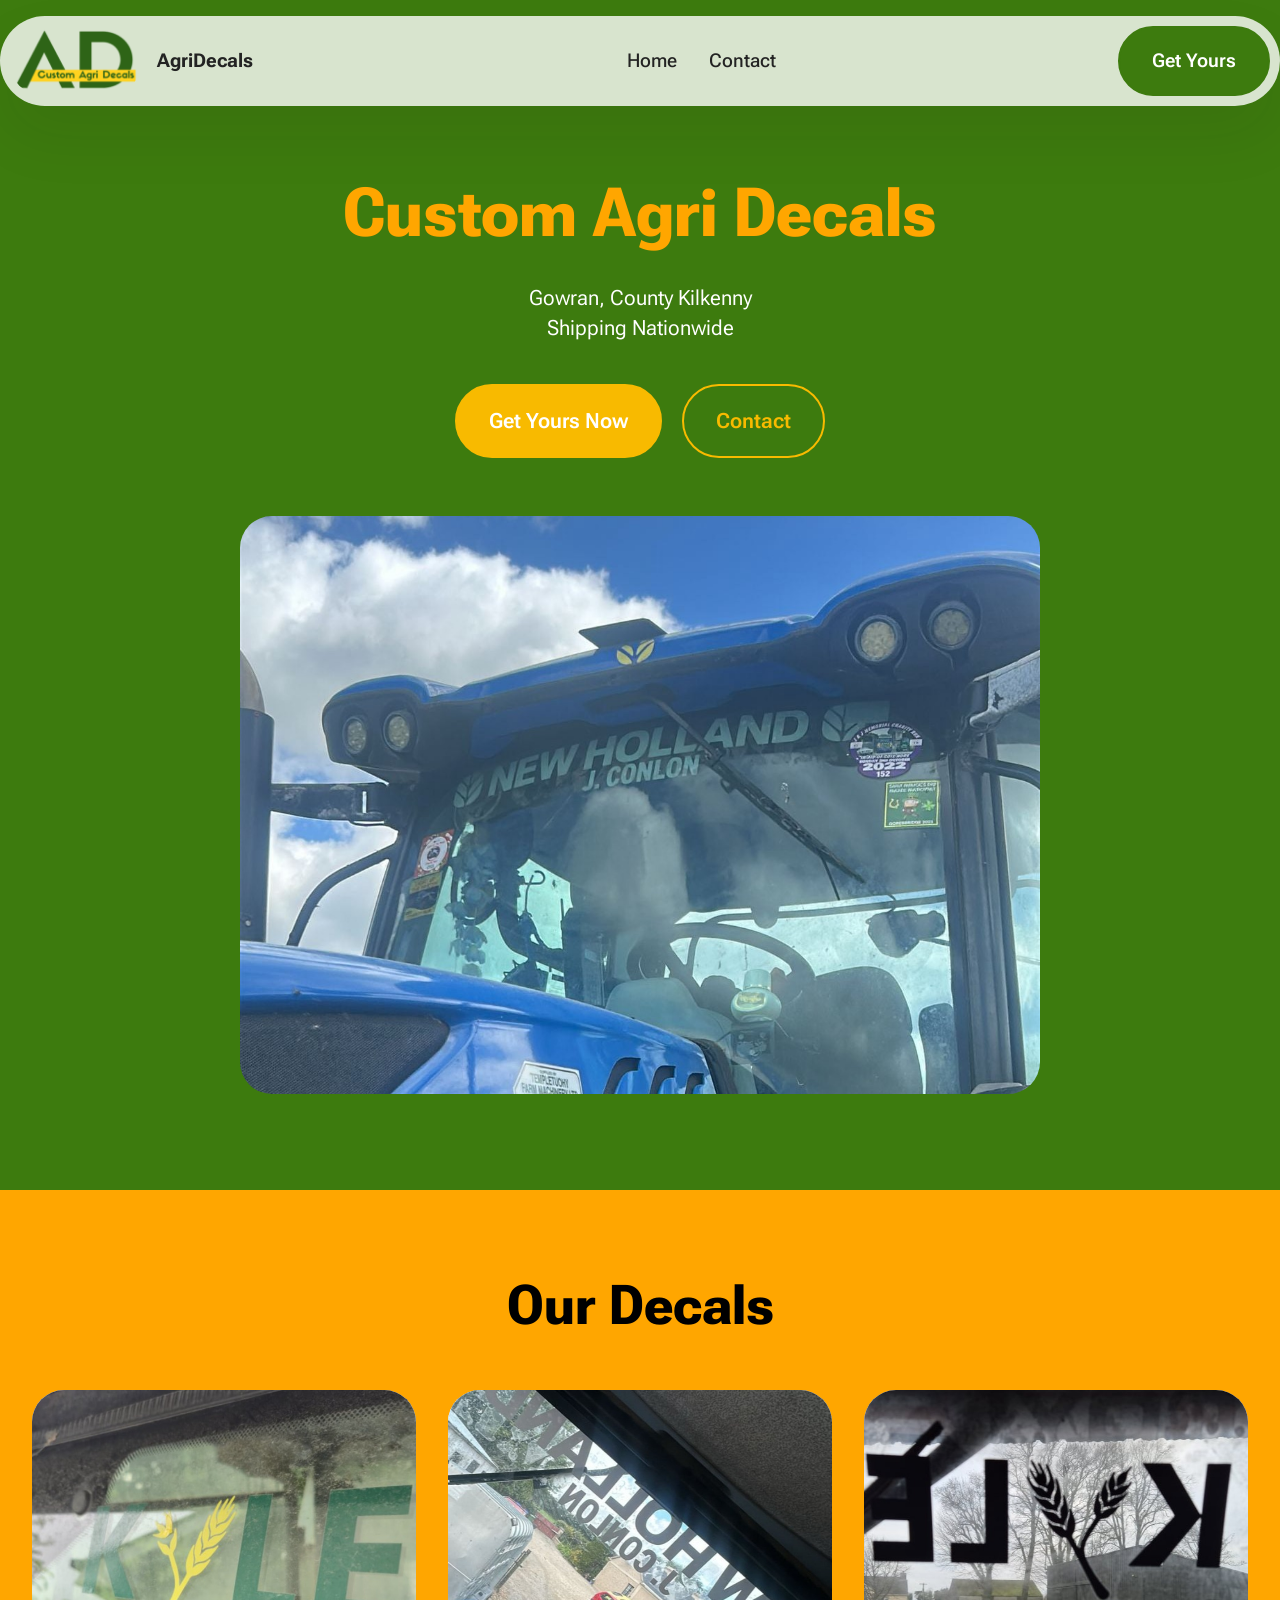
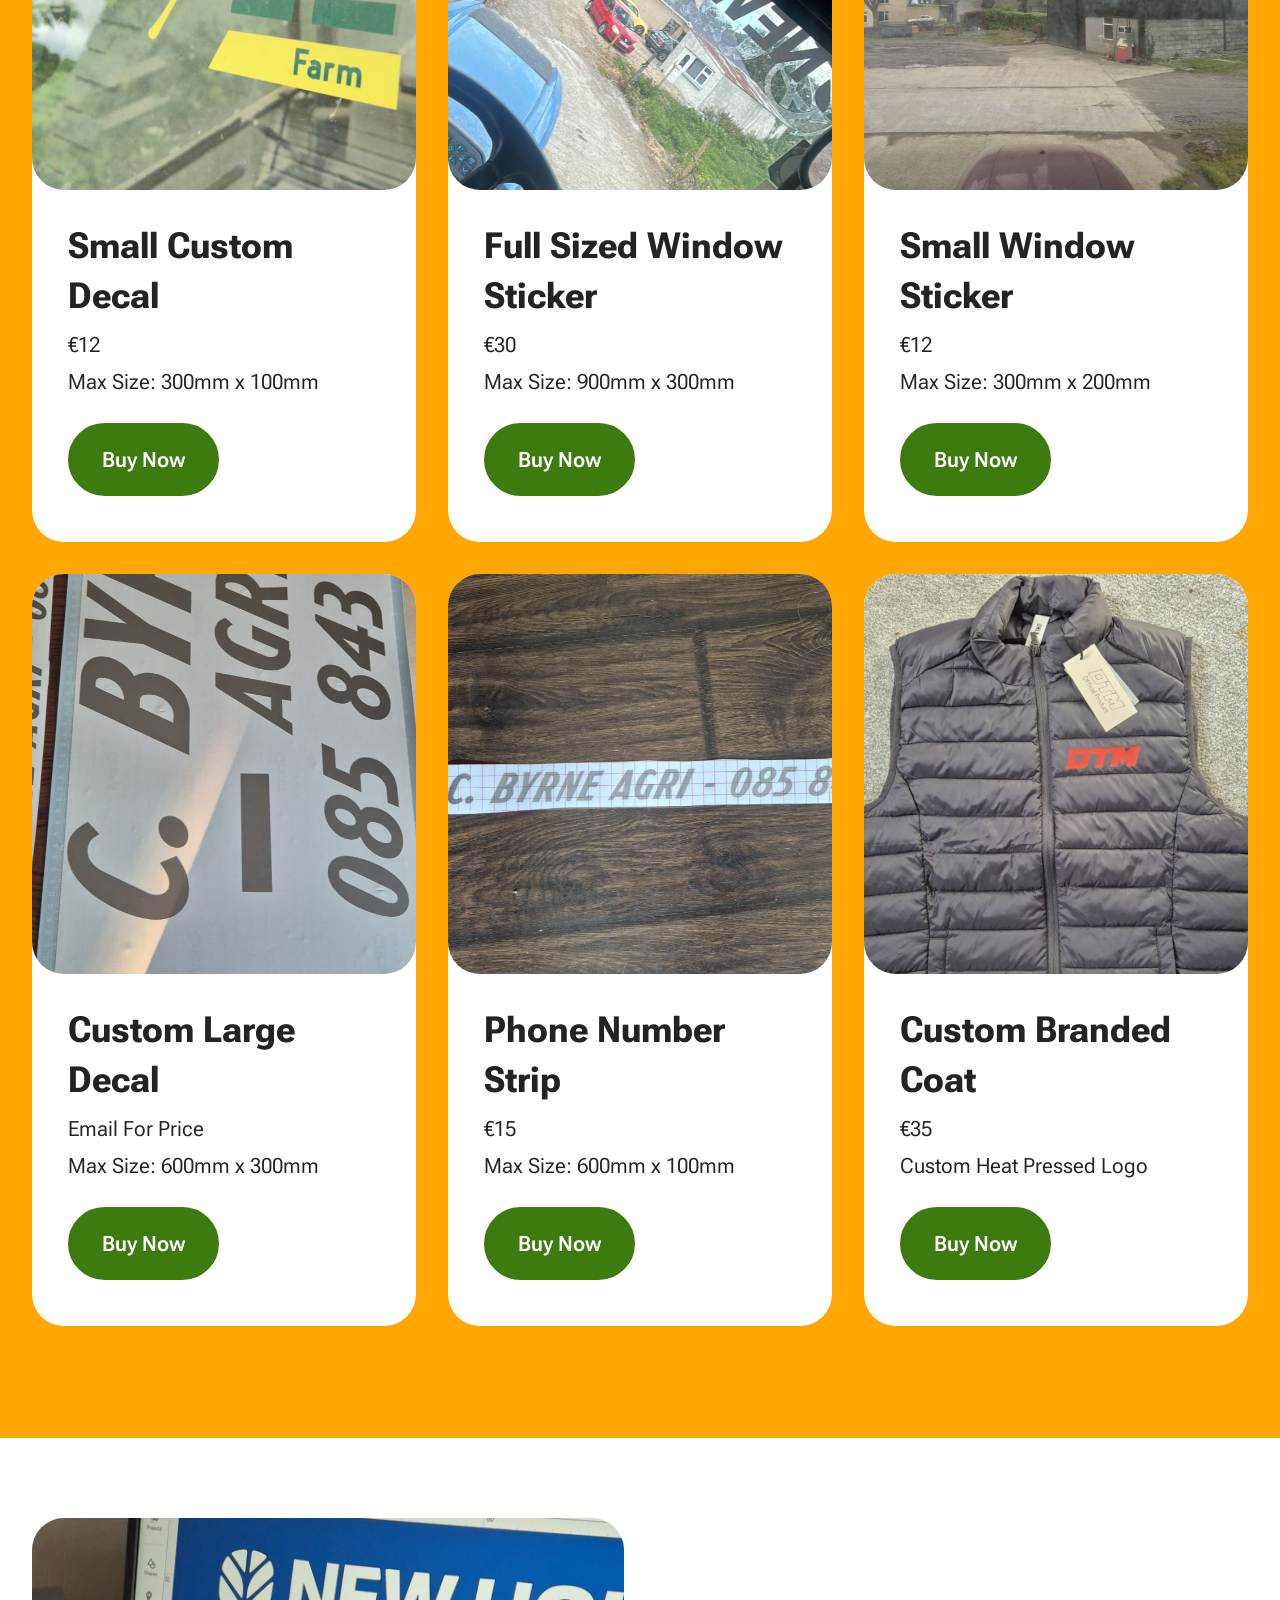
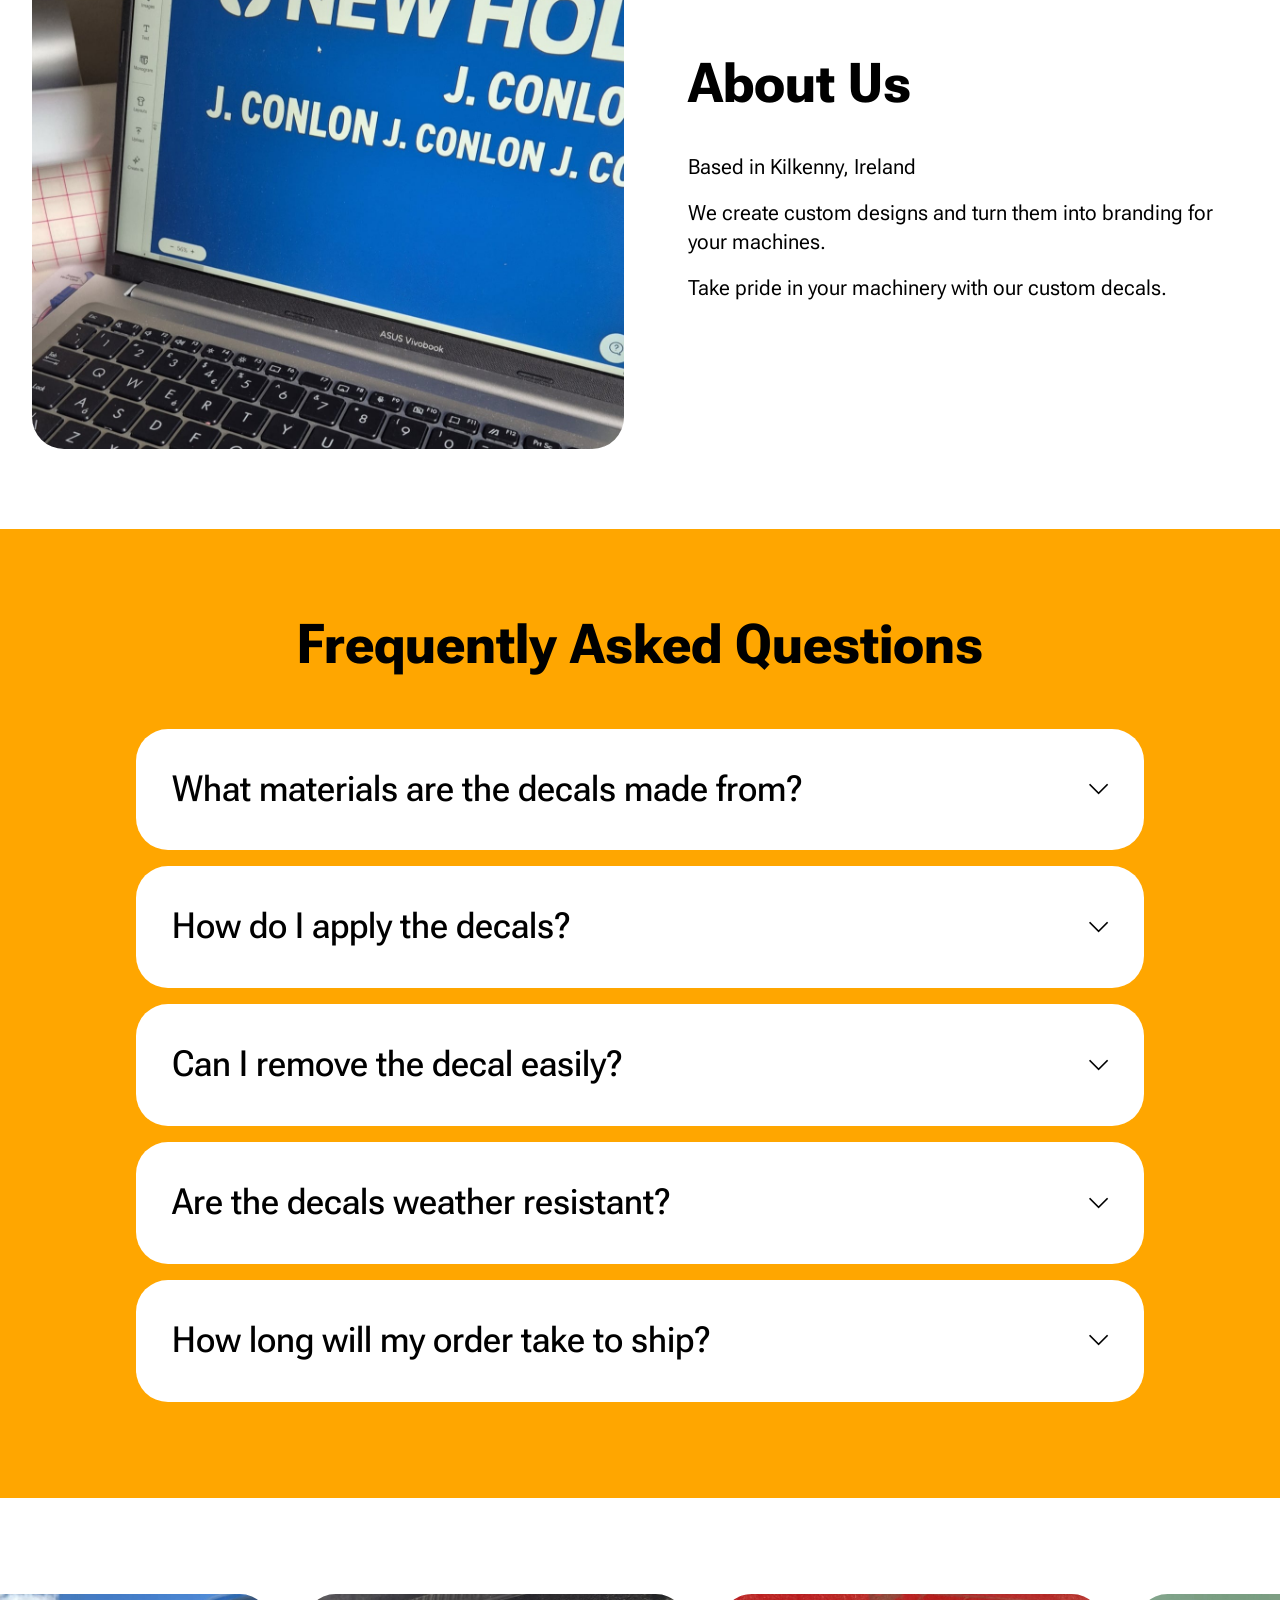
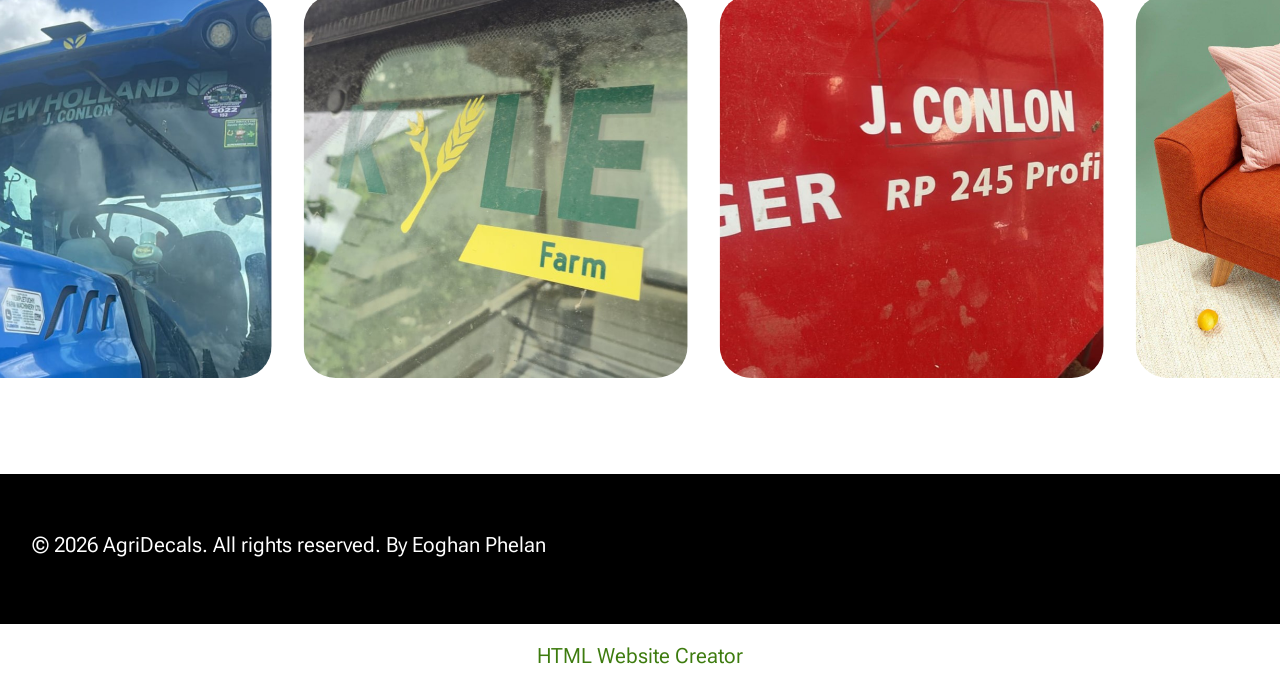
==== commit 1d5e28d9: "Add files via upload" ====
--- a/index.html
+++ b/index.html
@@ -17,7 +17,7 @@
   <link rel="stylesheet" href="assets/theme/css/style.css">
   <link rel="preload" href="https://fonts.googleapis.com/css2?family=Roboto+Flex:wght@400;700&display=swap&display=swap" as="style" onload="this.onload=null;this.rel='stylesheet'">
   <noscript><link rel="stylesheet" href="https://fonts.googleapis.com/css2?family=Roboto+Flex:wght@400;700&display=swap&display=swap"></noscript>
-  <link rel="preload" as="style" href="assets/mobirise/css/mbr-additional.css?v=1dNlRp"><link rel="stylesheet" href="assets/mobirise/css/mbr-additional.css?v=1dNlRp" type="text/css">
+  <link rel="preload" as="style" href="assets/mobirise/css/mbr-additional.css?v=GpijLe"><link rel="stylesheet" href="assets/mobirise/css/mbr-additional.css?v=GpijLe" type="text/css">
 
   
   
@@ -71,13 +71,13 @@
       <div class="col-md-12 mb-5 content-head">
         <h1 class="mbr-section-title mbr-fonts-style display-1"><strong>Custom Agri Decals</strong></h1>
         <p class="mbr-text mbr-fonts-style mt-4 display-7">Gowran, County Kilkenny<br>Shipping Nationwide</p>
-        <div class="mbr-section-btn mt-4"><a class="btn btn-warning display-7" href="page2.html">Get Yours Now</a></div>
+        <div class="mbr-section-btn mt-4"><a class="btn btn-warning display-7" href="page2.html">Get Yours Now</a> <a class="btn btn-warning-outline display-7" href="page1.html">Contact</a></div>
       </div>
     </div>
 
     <div class="row justify-content-center">
       <div class="col-12 col-md-8">
-        <img src="assets/images/20251228-145826-1695x2260.jpeg" alt="Mobirise Website Builder" title="">
+        <img src="assets/images/img-20260617-wa00021-1152x2048.jpeg" alt="Mobirise Website Builder" title="">
       </div>
     </div>
   </div>
@@ -115,7 +115,7 @@
             <div class="item features-image col-12 col-md-6 col-lg-4">
                 <div class="item-wrapper">
                     <div class="item-img">
-                        <img src="assets/images/20260526-2031311201-883x947.jpeg" alt="Mobirise Website Builder" data-slide-to="1" data-bs-slide-to="1">
+                        <img src="assets/images/img-20260617-wa0001-883x1570.jpeg" alt="Mobirise Website Builder" data-slide-to="1" data-bs-slide-to="1">
                     </div>
                     <div class="item-content">
                         <h5 class="item-title mbr-fonts-style display-5"><strong>Full Sized Window Sticker</strong></h5>
@@ -225,15 +225,15 @@
                             </div>
                         </div>
                     </div>
-                    <div id="bootstrap-accordion_7" class="panel-group accordionStyles accordion" role="tablist" aria-multiselectable="true">
-                        <div class="card">
-                            <div class="card-header" role="tab" id="headingOne">
-                                <a role="button" class="panel-title collapsed" data-toggle="collapse" data-bs-toggle="collapse" data-core="" href="#collapse1_7" aria-expanded="false" aria-controls="collapse1">
+                    <div id="bootstrap-accordion_4" class="panel-group accordionStyles accordion" role="tablist" aria-multiselectable="true">
+                        <div class="card">
+                            <div class="card-header" role="tab" id="headingOne">
+                                <a role="button" class="panel-title collapsed" data-toggle="collapse" data-bs-toggle="collapse" data-core="" href="#collapse1_4" aria-expanded="false" aria-controls="collapse1">
                                     <h6 class="panel-title-edit mbr-semibold mbr-fonts-style mb-0 display-5">What materials are the decals made from?</h6>
                                     <span class="sign mbr-iconfont mobi-mbri-arrow-down"></span>
                                 </a>
                             </div>
-                            <div id="collapse1_7" class="panel-collapse noScroll collapse" role="tabpanel" aria-labelledby="headingOne" data-parent="#accordion" data-bs-parent="#bootstrap-accordion_7">
+                            <div id="collapse1_4" class="panel-collapse noScroll collapse" role="tabpanel" aria-labelledby="headingOne" data-parent="#accordion" data-bs-parent="#bootstrap-accordion_4">
                                 <div class="panel-body">
                                     <p class="mbr-fonts-style panel-text display-7">Our decals are crafted from premium vinyl for durability.</p>
                                 </div>
@@ -241,12 +241,12 @@
                         </div>
                         <div class="card">
                             <div class="card-header" role="tab" id="headingOne">
-                                <a role="button" class="panel-title collapsed" data-toggle="collapse" data-bs-toggle="collapse" data-core="" href="#collapse2_7" aria-expanded="false" aria-controls="collapse2">
+                                <a role="button" class="panel-title collapsed" data-toggle="collapse" data-bs-toggle="collapse" data-core="" href="#collapse2_4" aria-expanded="false" aria-controls="collapse2">
                                     <h6 class="panel-title-edit mbr-semibold mbr-fonts-style mb-0 display-5">How do I apply the decals?</h6>
                                     <span class="sign mbr-iconfont mobi-mbri-arrow-down"></span>
                                 </a>
                             </div>
-                            <div id="collapse2_7" class="panel-collapse noScroll collapse" role="tabpanel" aria-labelledby="headingOne" data-parent="#accordion" data-bs-parent="#bootstrap-accordion_7">
+                            <div id="collapse2_4" class="panel-collapse noScroll collapse" role="tabpanel" aria-labelledby="headingOne" data-parent="#accordion" data-bs-parent="#bootstrap-accordion_4">
                                 <div class="panel-body">
                                     <p class="mbr-fonts-style panel-text display-7">Simply follow the step-by-step guide included with your purchase.</p>
                                 </div>
@@ -254,12 +254,12 @@
                         </div>
                         <div class="card">
                             <div class="card-header" role="tab" id="headingOne">
-                                <a role="button" class="panel-title collapsed" data-toggle="collapse" data-bs-toggle="collapse" data-core="" href="#collapse3_7" aria-expanded="false" aria-controls="collapse3">
+                                <a role="button" class="panel-title collapsed" data-toggle="collapse" data-bs-toggle="collapse" data-core="" href="#collapse3_4" aria-expanded="false" aria-controls="collapse3">
                                     <h6 class="panel-title-edit mbr-semibold mbr-fonts-style mb-0 display-5">Can I remove the decal easily?</h6>
                                     <span class="sign mbr-iconfont mobi-mbri-arrow-down"></span>
                                 </a>
                             </div>
-                            <div id="collapse3_7" class="panel-collapse noScroll collapse" role="tabpanel" aria-labelledby="headingOne" data-parent="#accordion" data-bs-parent="#bootstrap-accordion_7">
+                            <div id="collapse3_4" class="panel-collapse noScroll collapse" role="tabpanel" aria-labelledby="headingOne" data-parent="#accordion" data-bs-parent="#bootstrap-accordion_4">
                                 <div class="panel-body">
                                     <p class="mbr-fonts-style panel-text display-7">Yes, our decals can be removed without leaving residue.</p>
                                 </div>
@@ -267,12 +267,12 @@
                         </div>
                         <div class="card">
                             <div class="card-header" role="tab" id="headingOne">
-                                <a role="button" class="panel-title collapsed" data-toggle="collapse" data-bs-toggle="collapse" data-core="" href="#collapse4_7" aria-expanded="false" aria-controls="collapse4">
+                                <a role="button" class="panel-title collapsed" data-toggle="collapse" data-bs-toggle="collapse" data-core="" href="#collapse4_4" aria-expanded="false" aria-controls="collapse4">
                                     <h6 class="panel-title-edit mbr-semibold mbr-fonts-style mb-0 display-5">Are the decals weather resistant?</h6>
                                     <span class="sign mbr-iconfont mobi-mbri-arrow-down"></span>
                                 </a>
                             </div>
-                            <div id="collapse4_7" class="panel-collapse noScroll collapse" role="tabpanel" aria-labelledby="headingOne" data-parent="#accordion" data-bs-parent="#bootstrap-accordion_7">
+                            <div id="collapse4_4" class="panel-collapse noScroll collapse" role="tabpanel" aria-labelledby="headingOne" data-parent="#accordion" data-bs-parent="#bootstrap-accordion_4">
                                 <div class="panel-body">
                                     <p class="mbr-fonts-style panel-text display-7">Absolutely! They are designed to withstand all weather conditions.</p>
                                 </div>
@@ -280,12 +280,12 @@
                         </div>
                         <div class="card">
                             <div class="card-header" role="tab" id="headingOne">
-                                <a role="button" class="panel-title collapsed" data-toggle="collapse" data-bs-toggle="collapse" data-core="" href="#collapse5_7" aria-expanded="false" aria-controls="collapse5">
+                                <a role="button" class="panel-title collapsed" data-toggle="collapse" data-bs-toggle="collapse" data-core="" href="#collapse5_4" aria-expanded="false" aria-controls="collapse5">
                                     <h6 class="panel-title-edit mbr-semibold mbr-fonts-style mb-0 display-5">How long will my order take to ship?</h6>
                                     <span class="sign mbr-iconfont mobi-mbri-arrow-down"></span>
                                 </a>
                             </div>
-                            <div id="collapse5_7" class="panel-collapse noScroll collapse" role="tabpanel" aria-labelledby="headingOne" data-parent="#accordion" data-bs-parent="#bootstrap-accordion_7">
+                            <div id="collapse5_4" class="panel-collapse noScroll collapse" role="tabpanel" aria-labelledby="headingOne" data-parent="#accordion" data-bs-parent="#bootstrap-accordion_4">
                                 <div class="panel-body">
                                     <p class="mbr-fonts-style panel-text display-7">Orders typically ship within 3-5 business days.</p>
                                 </div>
@@ -297,6 +297,34 @@
             </div>
         </div>
     </div>
+</section>
+
+<section data-bs-version="5.1" class="gallery07 cid-vmNvPpR9Bg" id="gallery07-9">
+  
+  
+  <div class="container-fluid gallery-wrapper">
+    <div class="row justify-content-center">
+      <div class="col-12 content-head">
+        
+      </div>
+    </div>
+    <div class="grid-container">
+      <div class="grid-container-3 moving-left" style="transform: translate3d(-200px, 0px, 0px);">
+        <div class="grid-item">
+          <img src="assets/images/gallery01.jpg" alt="Mobirise Website Builder">
+        </div>
+        <div class="grid-item">
+          <img src="assets/images/img-20260617-wa00021-1-921x1637.jpeg" alt="Mobirise Website Builder">
+        </div>
+        <div class="grid-item">
+          <img src="assets/images/1000038123-921x1228.jpeg" alt="Mobirise Website Builder">
+        </div>
+        <div class="grid-item">
+          <img src="assets/images/img-20260617-wa0000-921x1637.jpeg" alt="Mobirise Website Builder">
+        </div>
+      </div>
+    </div>
+  </div>
 </section>
 
 <section data-bs-version="5.1" class="footer2 cid-vmfOuxbQuf" once="footers" id="footer-5-vmfOuxbQuf">
@@ -313,7 +341,7 @@
             
         </div>
     </div>
-</section><section class="display-7" style="padding: 0;align-items: center;justify-content: center;flex-wrap: wrap;    align-content: center;display: flex;position: relative;height: 4rem;"><a href="https://mobiri.se/4547769" style="flex: 1 1;height: 4rem;position: absolute;width: 100%;z-index: 1;"><img alt="" style="height: 4rem;" src="[data-uri]"></a><p style="margin: 0;text-align: center;" class="display-7">&#8204;</p><a style="z-index:1" href="https://mobirise.com">Mobirise </a></section><script src="assets/bootstrap/js/bootstrap.bundle.min.js"></script>  <script src="assets/smoothscroll/smooth-scroll.js"></script>  <script src="assets/ytplayer/index.js"></script>  <script src="assets/dropdown/js/navbar-dropdown.js"></script>  <script src="assets/mbr-switch-arrow/mbr-switch-arrow.js"></script>  <script src="assets/theme/js/script.js"></script>  
+</section><section class="display-7" style="padding: 0;align-items: center;justify-content: center;flex-wrap: wrap;    align-content: center;display: flex;position: relative;height: 4rem;"><a href="https://mobiri.se/4547769" style="flex: 1 1;height: 4rem;position: absolute;width: 100%;z-index: 1;"><img alt="" style="height: 4rem;" src="[data-uri]"></a><p style="margin: 0;text-align: center;" class="display-7">&#8204;</p><a style="z-index:1" href="https://mobirise.com/html-builder.html">HTML Website Creator</a></section><script src="assets/bootstrap/js/bootstrap.bundle.min.js"></script>  <script src="assets/smoothscroll/smooth-scroll.js"></script>  <script src="assets/ytplayer/index.js"></script>  <script src="assets/dropdown/js/navbar-dropdown.js"></script>  <script src="assets/mbr-switch-arrow/mbr-switch-arrow.js"></script>  <script src="assets/scrollgallery/scroll-gallery.js"></script>  <script src="assets/theme/js/script.js"></script>  
   
   
 </body>
--- a/assets/mobirise/css/mbr-additional.css
+++ b/assets/mobirise/css/mbr-additional.css
@@ -1601,6 +1601,88 @@
 .cid-vmfOux813q .mbr-iconfont {
   color: #000000;
 }
+.cid-vmNvPpR9Bg {
+  padding-top: 6rem;
+  padding-bottom: 6rem;
+  background-color: #ffffff;
+}
+.cid-vmNvPpR9Bg .item:focus,
+.cid-vmNvPpR9Bg span:focus {
+  outline: none;
+}
+.cid-vmNvPpR9Bg .item {
+  cursor: pointer;
+}
+.cid-vmNvPpR9Bg .grid-container {
+  grid-row-gap: 2rem;
+}
+@media (max-width: 767px) {
+  .cid-vmNvPpR9Bg .grid-container {
+    grid-row-gap: 1rem;
+  }
+}
+.cid-vmNvPpR9Bg .grid-container-1,
+.cid-vmNvPpR9Bg .grid-container-2,
+.cid-vmNvPpR9Bg .grid-container-3 {
+  gap: 0 2rem;
+}
+@media (max-width: 767px) {
+  .cid-vmNvPpR9Bg .grid-container-1,
+  .cid-vmNvPpR9Bg .grid-container-2,
+  .cid-vmNvPpR9Bg .grid-container-3 {
+    gap: 0 1rem;
+  }
+}
+.cid-vmNvPpR9Bg .mbr-section-title {
+  color: #000000;
+}
+.cid-vmNvPpR9Bg .mbr-text,
+.cid-vmNvPpR9Bg .mbr-section-btn {
+  color: #000000;
+}
+.cid-vmNvPpR9Bg .content-head {
+  max-width: 800px;
+}
+.cid-vmNvPpR9Bg .container,
+.cid-vmNvPpR9Bg .container-fluid {
+  overflow: hidden;
+}
+.cid-vmNvPpR9Bg .grid-container {
+  display: grid;
+  transform: translate3d(-3rem, 0, 0);
+  width: 115vw;
+  grid-column-gap: 1rem;
+}
+.cid-vmNvPpR9Bg .grid-item {
+  display: flex;
+  justify-content: center;
+  align-items: center;
+}
+.cid-vmNvPpR9Bg .grid-item img {
+  min-width: 30vw;
+  max-width: 100%;
+  max-height: 100%;
+  object-fit: cover;
+}
+@media (max-width: 767px) {
+  .cid-vmNvPpR9Bg .grid-item img {
+    min-width: 35vw;
+  }
+}
+.cid-vmNvPpR9Bg .grid-container-1,
+.cid-vmNvPpR9Bg .grid-container-2,
+.cid-vmNvPpR9Bg .grid-container-3 {
+  display: grid;
+  grid-template-columns: repeat(4, 1fr);
+  grid-auto-columns: 1fr;
+  grid-auto-flow: column;
+}
+.cid-vmNvPpR9Bg .grid-container-1 {
+  align-items: flex-end;
+}
+.cid-vmNvPpR9Bg .grid-container-2 {
+  align-items: flex-start;
+}
 .cid-vmfOuxbQuf {
   padding-top: 3rem;
   padding-bottom: 3rem;
--- a/assets/mobirise/css/mbr-additional.css
+++ b/assets/mobirise/css/mbr-additional.css
@@ -1601,6 +1601,88 @@
 .cid-vmfOux813q .mbr-iconfont {
   color: #000000;
 }
+.cid-vmNvPpR9Bg {
+  padding-top: 6rem;
+  padding-bottom: 6rem;
+  background-color: #ffffff;
+}
+.cid-vmNvPpR9Bg .item:focus,
+.cid-vmNvPpR9Bg span:focus {
+  outline: none;
+}
+.cid-vmNvPpR9Bg .item {
+  cursor: pointer;
+}
+.cid-vmNvPpR9Bg .grid-container {
+  grid-row-gap: 2rem;
+}
+@media (max-width: 767px) {
+  .cid-vmNvPpR9Bg .grid-container {
+    grid-row-gap: 1rem;
+  }
+}
+.cid-vmNvPpR9Bg .grid-container-1,
+.cid-vmNvPpR9Bg .grid-container-2,
+.cid-vmNvPpR9Bg .grid-container-3 {
+  gap: 0 2rem;
+}
+@media (max-width: 767px) {
+  .cid-vmNvPpR9Bg .grid-container-1,
+  .cid-vmNvPpR9Bg .grid-container-2,
+  .cid-vmNvPpR9Bg .grid-container-3 {
+    gap: 0 1rem;
+  }
+}
+.cid-vmNvPpR9Bg .mbr-section-title {
+  color: #000000;
+}
+.cid-vmNvPpR9Bg .mbr-text,
+.cid-vmNvPpR9Bg .mbr-section-btn {
+  color: #000000;
+}
+.cid-vmNvPpR9Bg .content-head {
+  max-width: 800px;
+}
+.cid-vmNvPpR9Bg .container,
+.cid-vmNvPpR9Bg .container-fluid {
+  overflow: hidden;
+}
+.cid-vmNvPpR9Bg .grid-container {
+  display: grid;
+  transform: translate3d(-3rem, 0, 0);
+  width: 115vw;
+  grid-column-gap: 1rem;
+}
+.cid-vmNvPpR9Bg .grid-item {
+  display: flex;
+  justify-content: center;
+  align-items: center;
+}
+.cid-vmNvPpR9Bg .grid-item img {
+  min-width: 30vw;
+  max-width: 100%;
+  max-height: 100%;
+  object-fit: cover;
+}
+@media (max-width: 767px) {
+  .cid-vmNvPpR9Bg .grid-item img {
+    min-width: 35vw;
+  }
+}
+.cid-vmNvPpR9Bg .grid-container-1,
+.cid-vmNvPpR9Bg .grid-container-2,
+.cid-vmNvPpR9Bg .grid-container-3 {
+  display: grid;
+  grid-template-columns: repeat(4, 1fr);
+  grid-auto-columns: 1fr;
+  grid-auto-flow: column;
+}
+.cid-vmNvPpR9Bg .grid-container-1 {
+  align-items: flex-end;
+}
+.cid-vmNvPpR9Bg .grid-container-2 {
+  align-items: flex-start;
+}
 .cid-vmfOuxbQuf {
   padding-top: 3rem;
   padding-bottom: 3rem;
